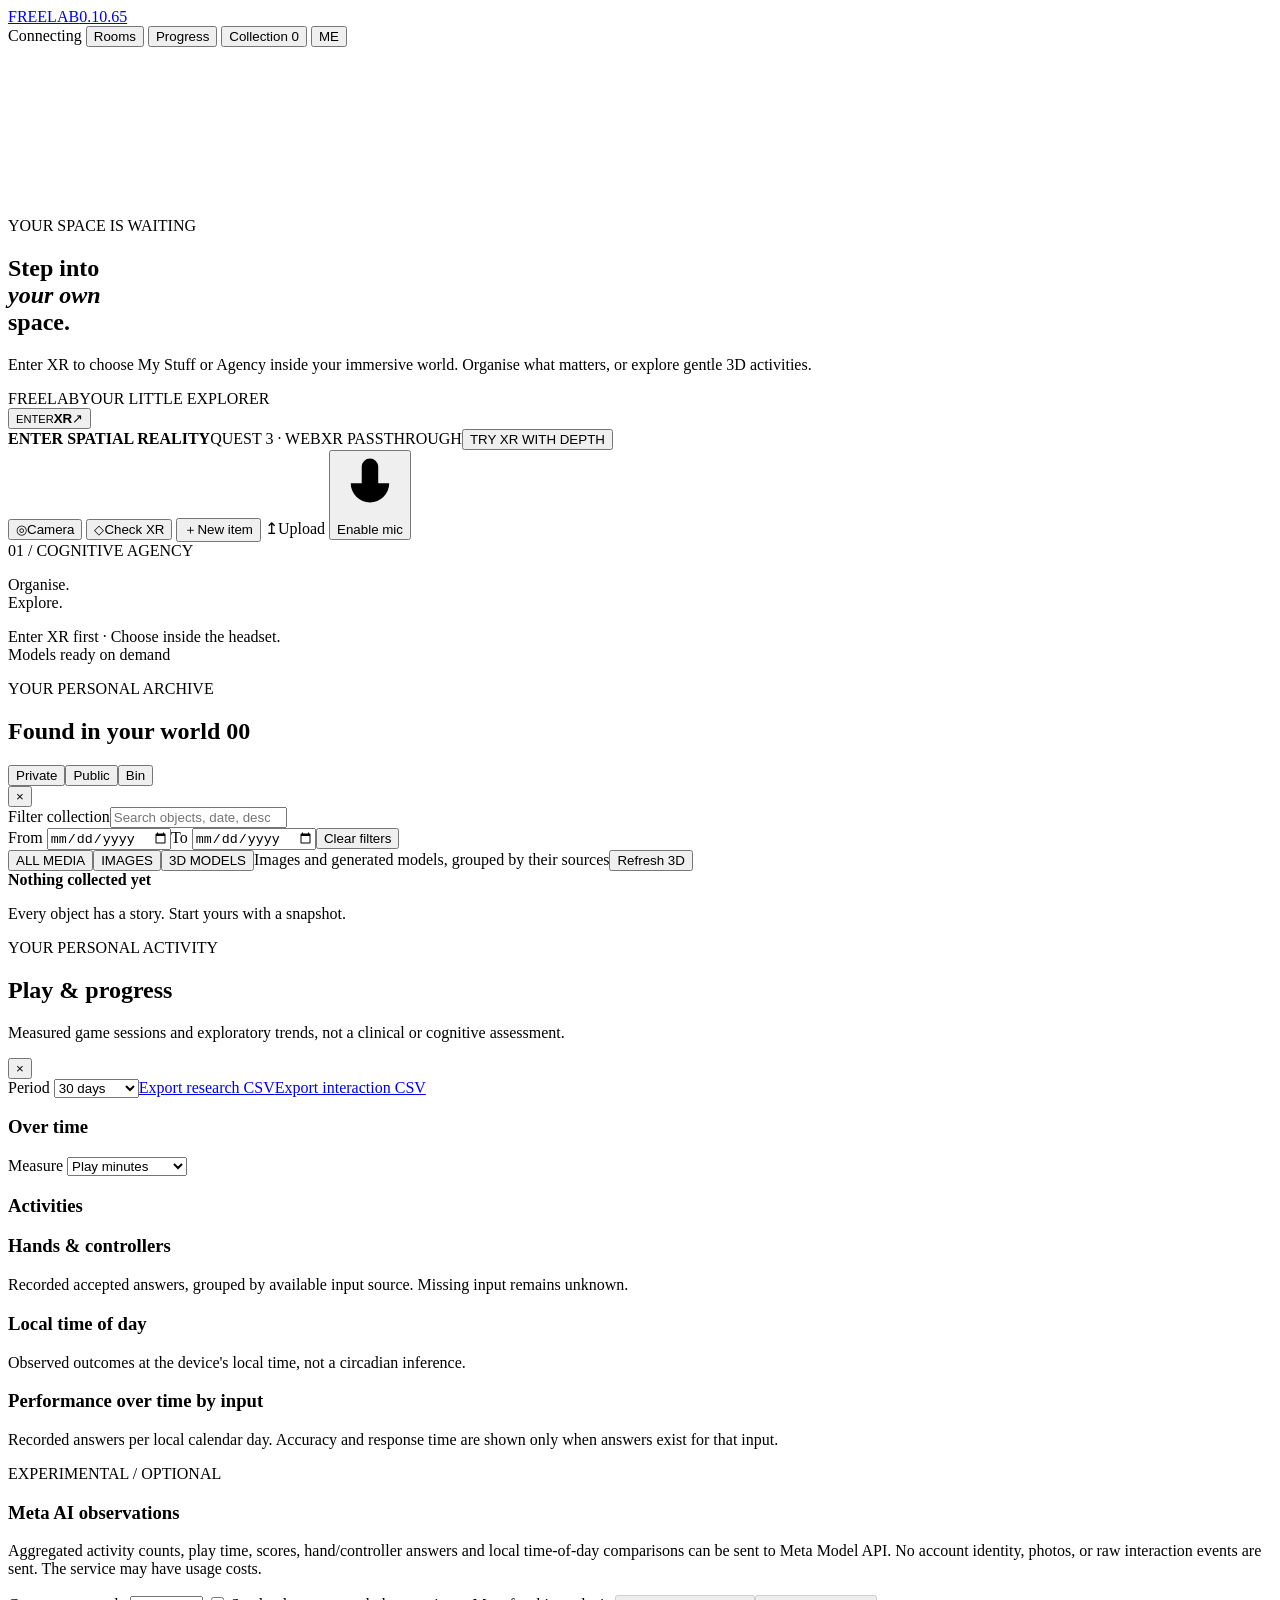
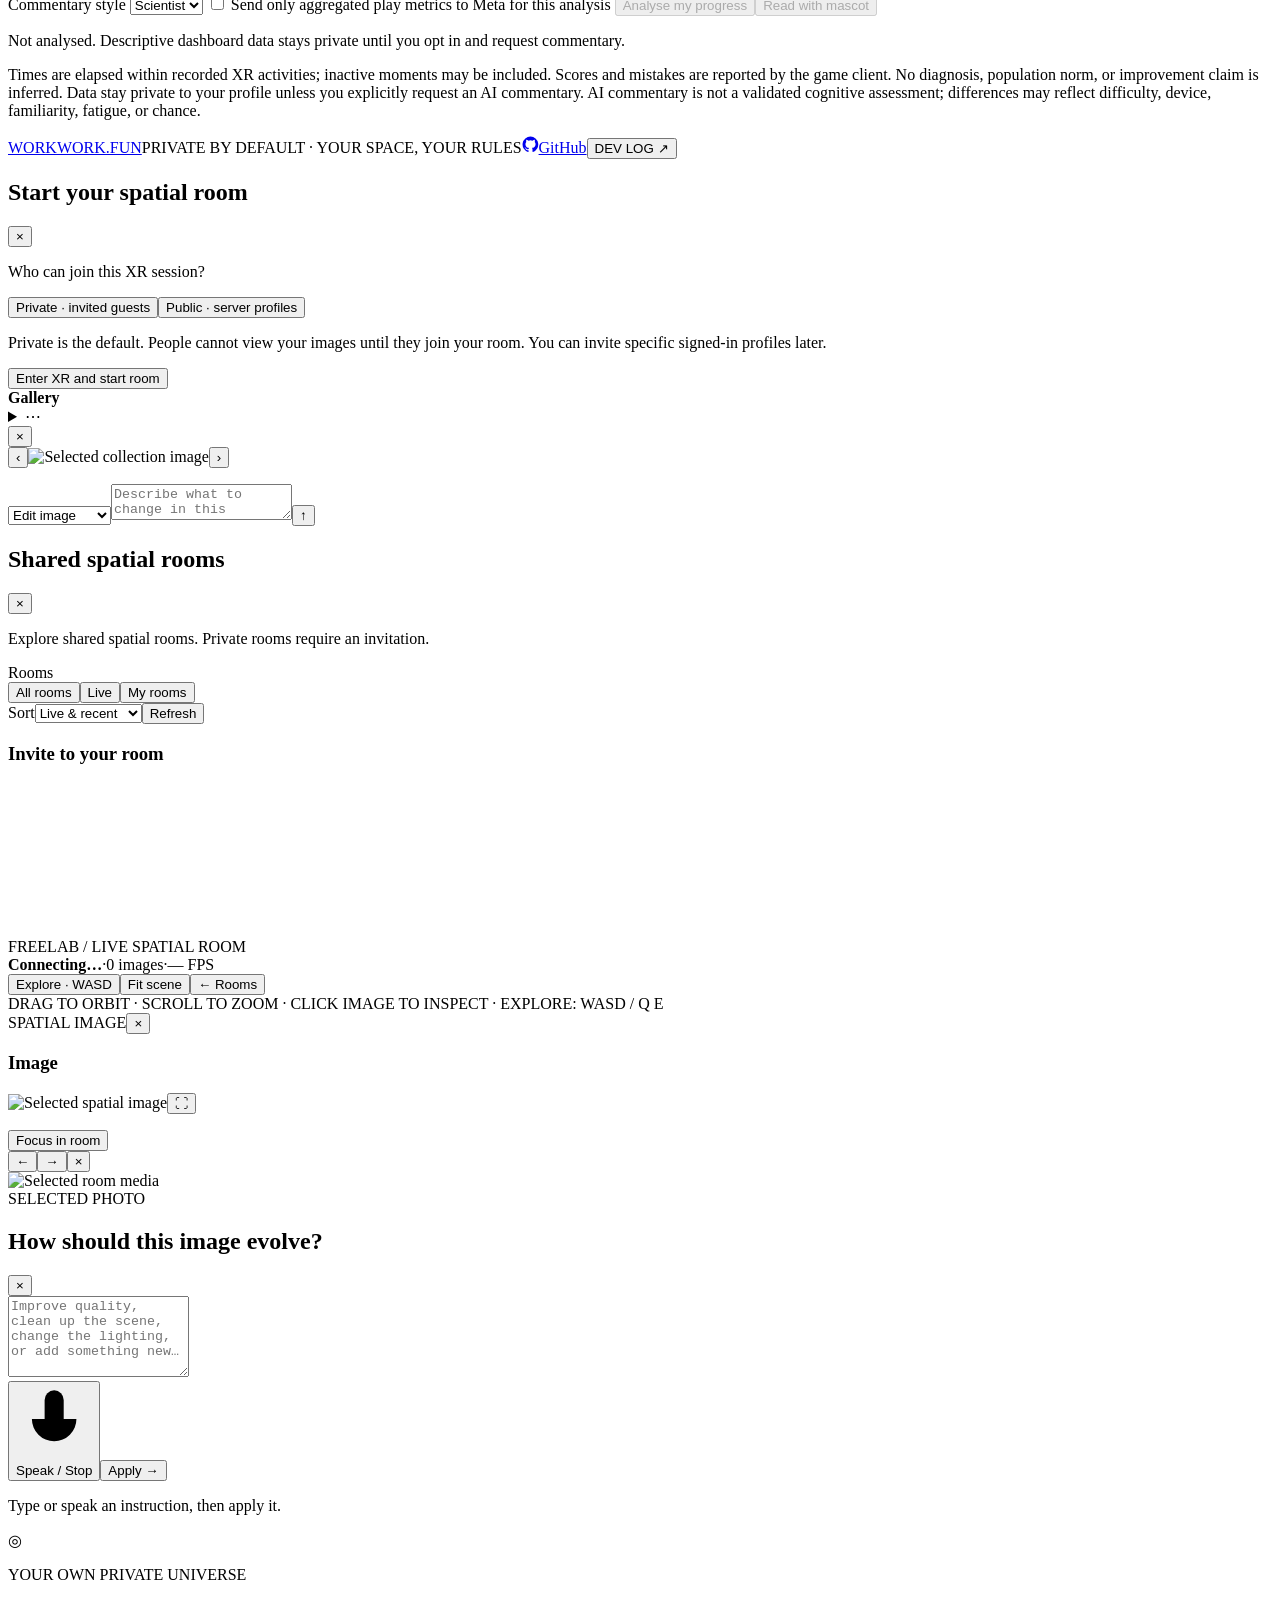
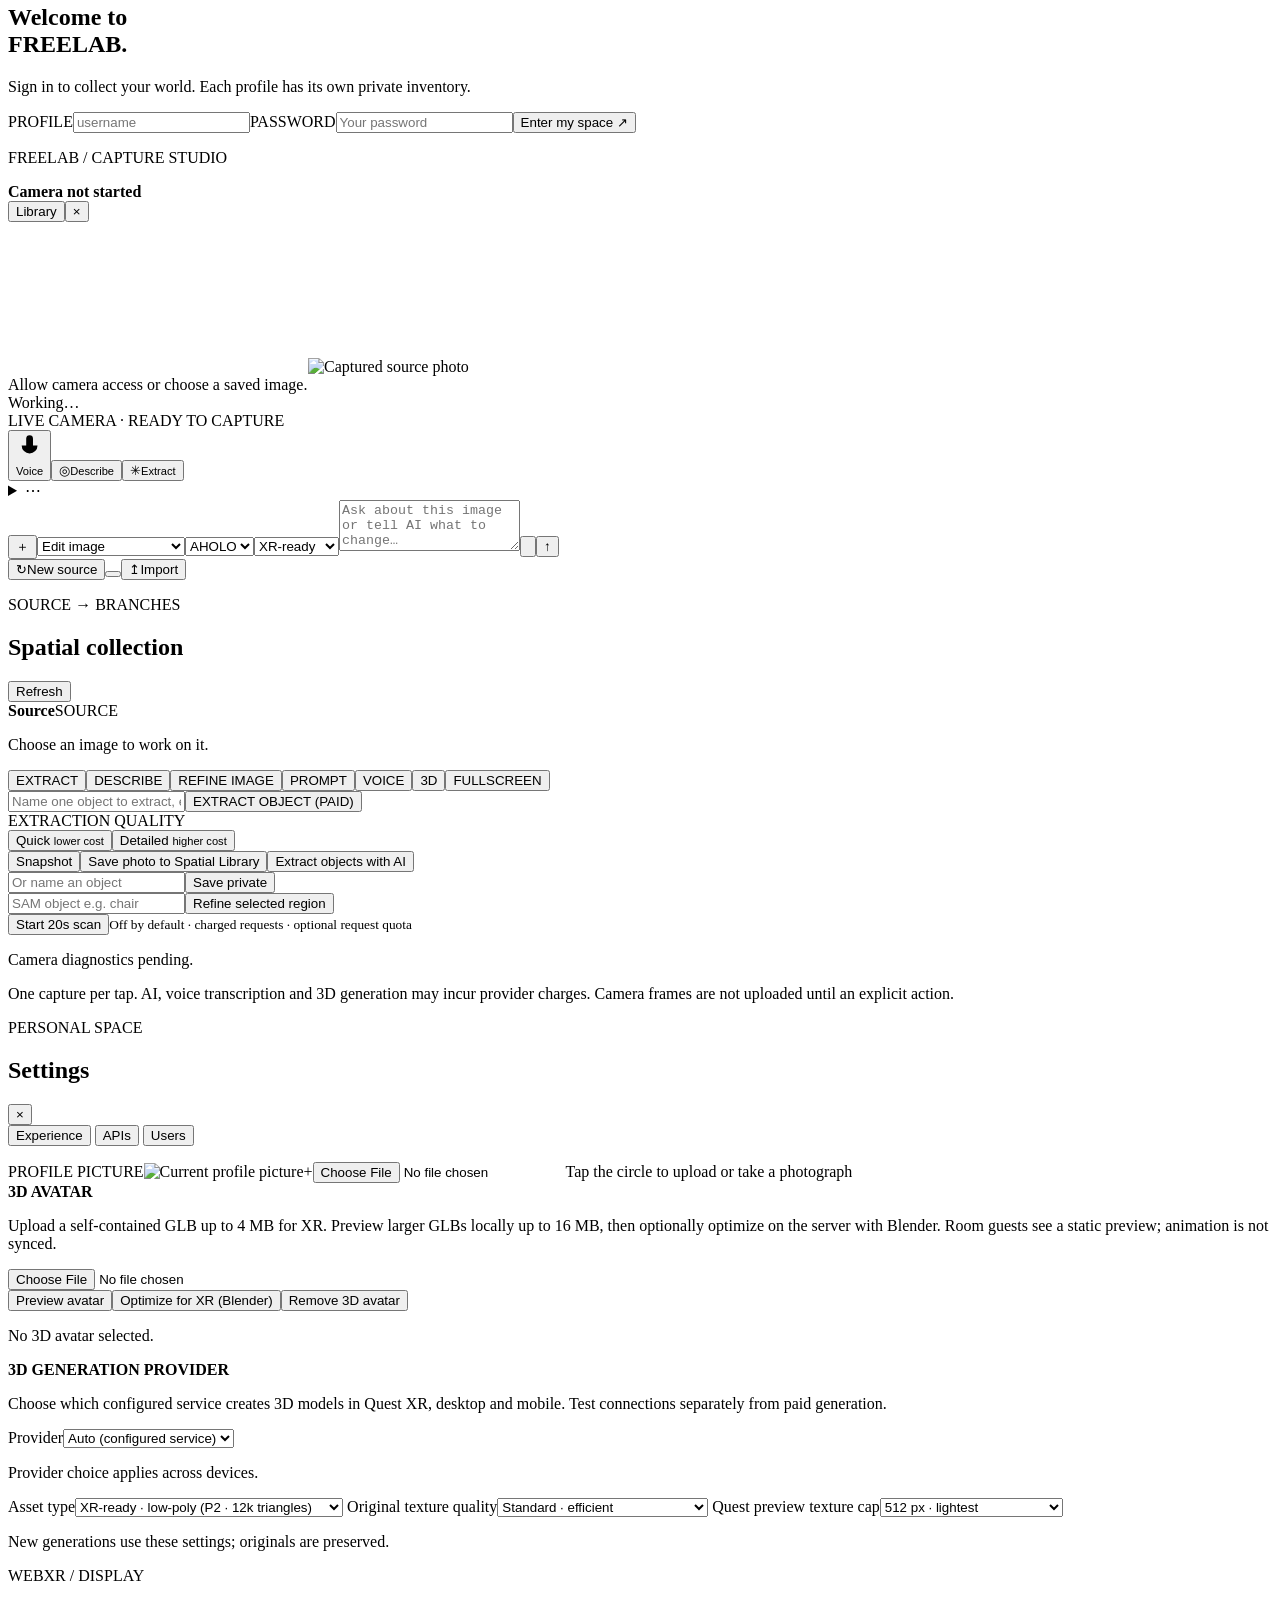
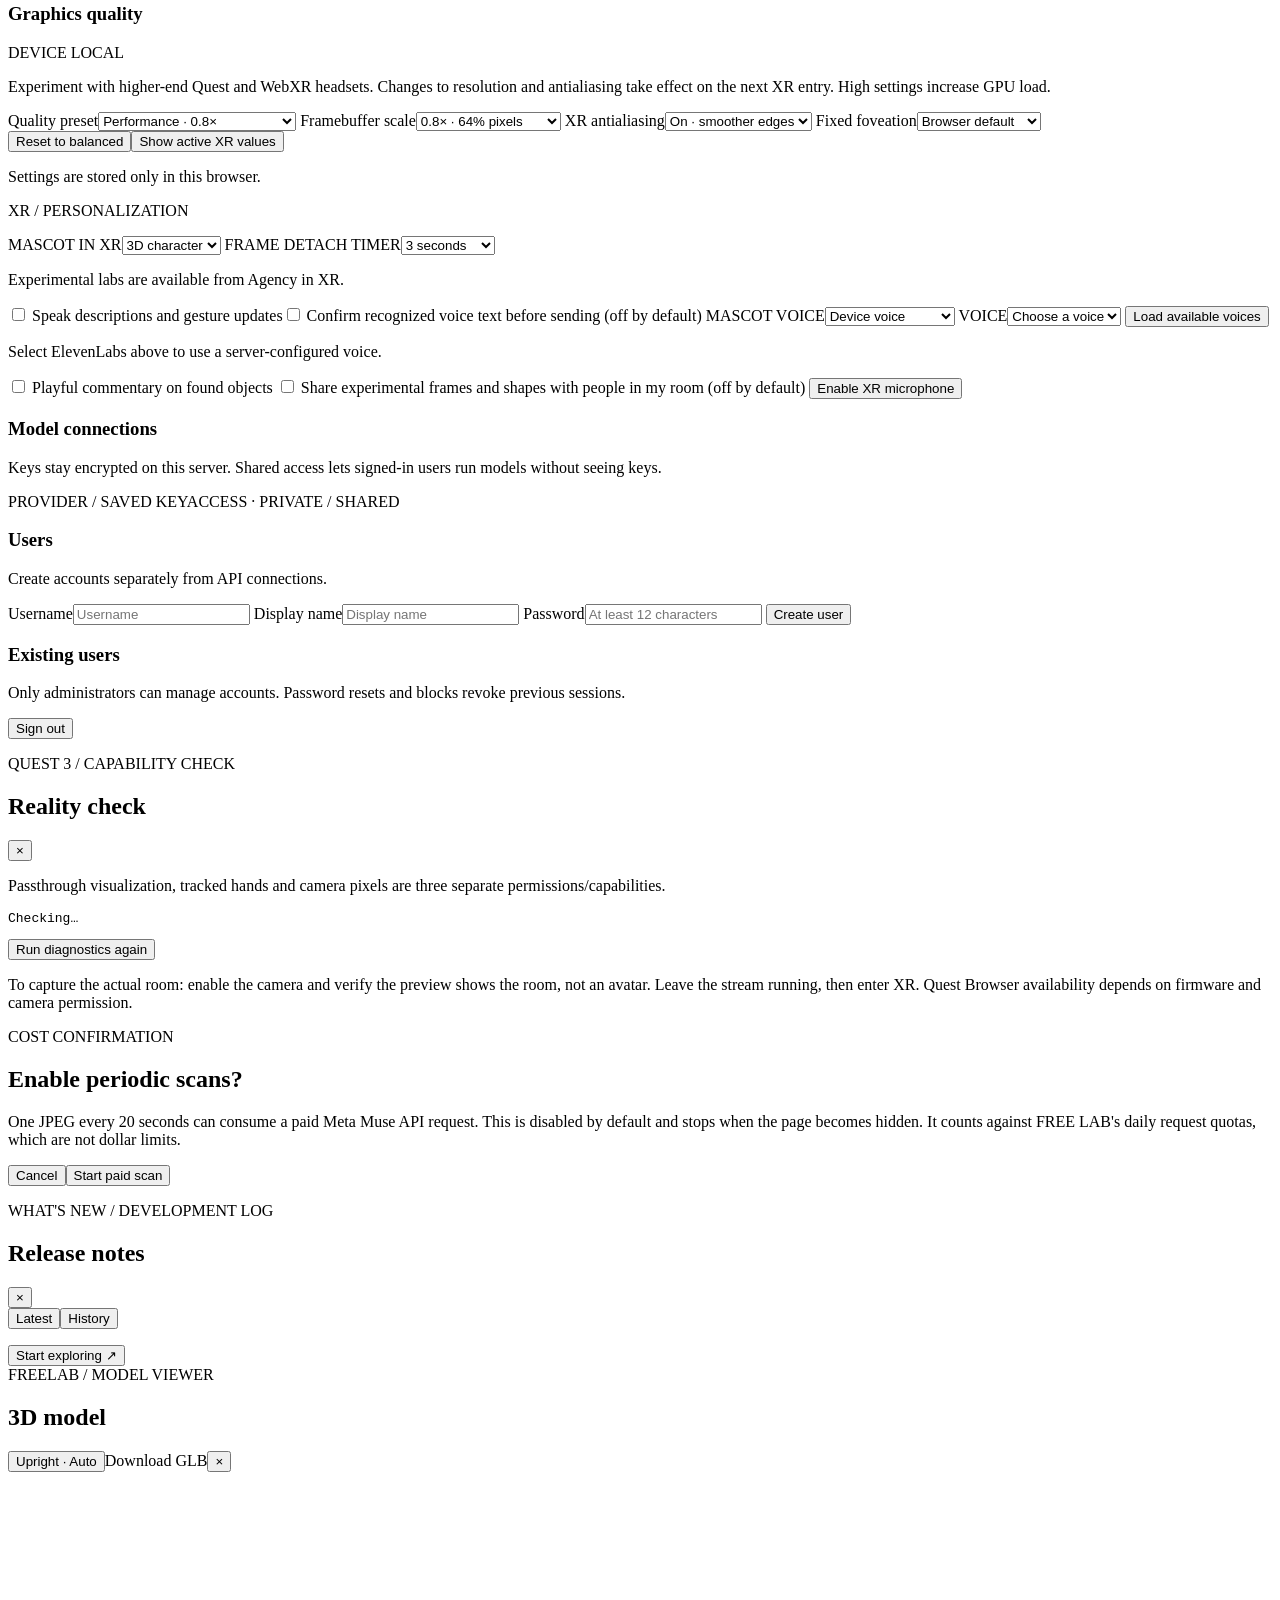
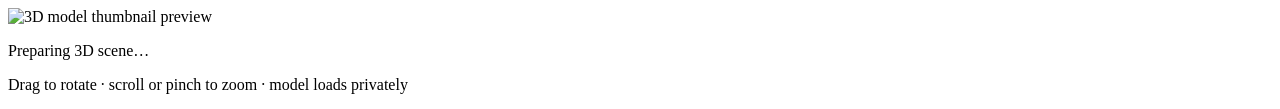
==== app/frontend/index.html @ c77703c2 "Release FREE LAB v0.10.65" ====
<!doctype html>
<html lang="en"><head>
<meta charset="utf-8"><meta name="viewport" content="width=device-width,initial-scale=1,viewport-fit=cover">
<meta name="theme-color" content="#090d0d"><meta name="free-lab-version" content="0.10.65">
<title>FREELAB — Cognitive Agency · My Stuff &amp; Agency</title>
<meta name="description" content="FREELAB Cognitive Agency — privately organise your world and explore gentle spatial games with hands, controllers or desktop.">
<link rel="stylesheet" href="/assets/style.css?v=0.10.65">
</head><body>
<div id="app" class="app-shell">
<header class="header" aria-label="Site navigation">
  <a class="brand" href="/" aria-label="FREELAB home"><span class="brand-logo"><span class="brand-logo-inner"></span></span><span class="brand-word">FREELAB</span><span class="brand-version" id="brandVersion">0.10.65</span></a>
  <nav class="header-right" aria-label="Workspace">
    <span class="live-pill"><span class="server-dot" id="connectionDot"></span><span id="healthStatus">Connecting</span></span>
    <button id="roomButton" class="nav-pill" type="button">Rooms</button>
    <button id="openProgress" class="nav-pill" type="button" aria-controls="progressDashboard" aria-expanded="false">Progress</button>
    <button id="toggleLibrary" class="nav-pill" aria-expanded="false" aria-controls="workspace">Collection <span id="objectCount">0</span></button>
    <button class="nav-avatar" id="profileButton" title="Profile and model providers" aria-label="Account and model settings"><span id="profileInitials">ME</span><img id="profileAvatar" class="hidden" alt=""></button>
  </nav>
</header>
<main id="main" class="main">
  <section class="scene-stage" id="sceneStage" aria-label="Animated FREELAB spatial environment">
    <canvas class="scene-canvas" id="sceneCanvas" aria-hidden="true"></canvas>
    <div class="scene-fallback" id="sceneFallback" aria-hidden="true"><div class="fallback-shadow"></div><div class="fallback-creature"><div class="fallback-horn left"></div><div class="fallback-horn right"></div><div class="fallback-face"><i></i><i></i></div><div class="fallback-foot left"></div><div class="fallback-foot right"></div></div></div>
    <div class="scene-vignette"></div>
    <div class="stage-copy"><p class="eyebrow"><span class="pulse-dot"></span> YOUR SPACE IS WAITING</p><h1>Step into<br><em>your own</em><br>space<span class="period">.</span></h1><p>Enter XR to choose My Stuff or Agency inside your immersive world. Organise what matters, or explore gentle 3D activities.</p></div>
    <div class="mascot-tag"><span class="mascot-tag-dot"></span><span>FREELAB</span><span class="mascot-tag-sub">YOUR LITTLE EXPLORER</span></div>
    <div class="stage-portal"><button class="xr-portal" id="enterXR" aria-label="Enter immersive spatial reality" title="Enter SR — immersive spatial reality"><span class="xr-ring"></span><span class="xr-letter"><small>ENTER</small><strong>XR</strong></span><span class="xr-icon">↗</span></button><div><strong>ENTER SPATIAL REALITY</strong><span>QUEST 3 · WEBXR PASSTHROUGH</span><button type="button" id="depthXR" class="depth-portal" title="Request WebXR depth when entering. Requires headset/browser support and permission.">TRY XR WITH DEPTH</button></div></div>
    <nav class="feature-bloom" id="featureBloom" aria-label="Exploration actions">
      <button class="feature-seed" id="cameraButton" type="button" style="--dx:-264px;--dy:-153px;--delay:0s" aria-label="Activate camera and test preview"><span class="seed-icon">◎</span><span>Camera</span></button>
      <button class="feature-seed" id="cameraDiagnostic" type="button" style="--dx:247px;--dy:-148px;--delay:.13s" aria-label="Check camera and headset capabilities"><span class="seed-icon">◇</span><span>Check XR</span></button>
      <button class="feature-seed" id="addNameButton" type="button" style="--dx:-293px;--dy:64px;--delay:.26s" aria-label="Create a private item"><span class="seed-icon">＋</span><span>New item</span></button>
      <label class="feature-seed" for="fileInput" style="--dx:284px;--dy:91px;--delay:.39s" tabindex="0" aria-label="Upload a room photograph"><span class="seed-icon">↥</span><span>Upload</span></label>
      <input type="file" id="fileInput" accept="image/*" hidden>
      <button class="feature-seed" id="armXRMic" type="button" style="--dx:0px;--dy:205px;--delay:.47s" aria-label="Enable microphone before XR, without recording"><span class="seed-icon bloom-mic"><svg viewBox="0 0 24 24" aria-hidden="true"><rect x="9" y="2" width="6" height="13" rx="3"/><path d="M5 11a7 7 0 0 0 14 0M12 18v4M8 22h8"/></svg></span><span>Enable mic</span></button>
      <span class="bloom-thread bloom-thread-a" aria-hidden="true"></span><span class="bloom-thread bloom-thread-b" aria-hidden="true"></span>
      <span class="bloom-thread bloom-thread-c" aria-hidden="true"></span><span class="bloom-thread bloom-thread-d" aria-hidden="true"></span>
    </nav>
    <aside class="scene-caption"><span class="caption-index">01 / COGNITIVE AGENCY</span><p>Organise.<br>Explore.</p><span class="caption-muted">Enter XR first · Choose inside the headset.</span></aside>
    <span id="modelStatus" class="visually-hidden">Models ready on demand</span>
  </section>
  <section id="workspace" class="workspace workspace-drawer hidden" aria-label="Private inventory">
    <div class="workspace-head"><div><p class="eyebrow">YOUR PERSONAL ARCHIVE</p><h2>Found in your world <span id="objectCounter" class="muted-count">00</span></h2></div><div class="workspace-actions"><div class="tabs"><button class="tab active" data-list="mine">Private</button><button class="tab" data-list="public">Public</button><button class="tab" data-list="bin">Bin</button></div><button id="closeLibrary" class="round-btn" aria-label="Close collection">×</button></div></div>
    <div class="archive-filter"><label for="collectionSearch" class="visually-hidden">Filter collection</label><input id="collectionSearch" type="search" placeholder="Search objects, date, description…" autocomplete="off" aria-label="Filter collection by name, date or description"><span id="collectionMatchCount" aria-live="polite"></span></div>
    <section class="collection-facets" aria-label="Filter collection by object name and creation date">
      <div class="facet-date-row"><label>From <input type="date" id="collectionFrom" aria-label="Created on or after"></label><label>To <input type="date" id="collectionTo" aria-label="Created on or before"></label><button type="button" id="collectionClear" class="facet-clear">Clear filters</button></div>
      <div id="collectionTags" class="facet-tags" role="group" aria-label="Object names with occurrence counts"></div>
    </section>
    <nav id="archiveMediaNav" class="archive-media-nav" aria-label="Collection media types"><button type="button" class="media-filter active" data-media="all" aria-pressed="true">ALL MEDIA</button><button type="button" class="media-filter" data-media="images" aria-pressed="false">IMAGES</button><button type="button" class="media-filter" data-media="3d" aria-pressed="false">3D MODELS</button><span id="archiveMediaContext" class="small-muted">Images and generated models, grouped by their sources</span><button id="refresh3DJobs" class="tiny-btn" type="button" title="Refresh model statuses">Refresh 3D</button></nav>
    <div id="modelJobs" class="hidden" aria-hidden="true"></div>
    <div id="items" class="item-grid"><div class="empty-state"><strong>Nothing collected yet</strong><p>Every object has a story. Start yours with a snapshot.</p></div></div>
  </section>
  <section id="progressDashboard" class="progress-dashboard hidden" aria-label="Agency play progress" aria-labelledby="progressHeading">
    <header class="progress-heading"><div><p class="eyebrow">YOUR PERSONAL ACTIVITY</p><h2 id="progressHeading">Play &amp; progress</h2><p class="small-muted">Measured game sessions and exploratory trends, not a clinical or cognitive assessment.</p></div><button type="button" id="closeProgress" class="round-btn" aria-label="Close progress">×</button></header>
    <div class="progress-actions"><label for="progressPeriod">Period <select id="progressPeriod"><option value="7">7 days</option><option value="30" selected>30 days</option><option value="90">90 days</option><option value="365">12 months</option><option value="all">All time</option></select></label><a id="progressExport" href="/api/agency/export.csv?days=30" download="freelab-activity.csv" class="progress-export">Export research CSV</a><a id="progressEventsExport" href="/api/agency/events.csv?days=30" download="freelab-interactions.csv" class="progress-export">Export interaction CSV</a></div>
    <div id="progressKpis" class="progress-kpis" aria-live="polite"></div>
    <div class="progress-charts"><section><div class="progress-chart-head"><h3>Over time</h3><label for="progressMetric">Measure <select id="progressMetric"><option value="duration_ms">Play minutes</option><option value="correct">Correct answers</option><option value="sessions">Sessions</option><option value="points">Game points</option></select></label></div><div id="progressBars" class="progress-bars" role="img" aria-label="Daily play time"></div></section><section><h3>Activities</h3><div id="progressActivities" class="progress-activities"></div></section></div>
    <section class="progress-observations" aria-label="Exploratory input and time-of-day observations">
      <section><h3>Hands &amp; controllers</h3><p class="small-muted">Recorded accepted answers, grouped by available input source. Missing input remains unknown.</p><div id="progressInputs" class="progress-stat-list"></div></section>
      <section><h3>Local time of day</h3><p class="small-muted">Observed outcomes at the device's local time, not a circadian inference.</p><div id="progressDayparts" class="progress-stat-list"></div></section>
    </section>
    <section class="progress-input-trend" aria-label="Daily trends by hand and controller"><h3>Performance over time by input</h3><p class="small-muted">Recorded answers per local calendar day. Accuracy and response time are shown only when answers exist for that input.</p><div id="progressInputTrend" class="progress-trend-table" aria-live="polite"></div></section>
    <div id="progressInsight" class="progress-insight" aria-live="polite"></div>
    <section class="progress-ai" aria-labelledby="progressAIHeading">
      <div><p class="eyebrow">EXPERIMENTAL / OPTIONAL</p><h3 id="progressAIHeading">Meta AI observations</h3><p class="small-muted">Aggregated activity counts, play time, scores, hand/controller answers and local time-of-day comparisons can be sent to Meta Model API. No account identity, photos, or raw interaction events are sent. The service may have usage costs.</p></div>
      <div class="progress-ai-controls"><label for="progressAIStyle">Commentary style <select id="progressAIStyle"><option>Scientist</option><option>Coach</option><option>Buddy</option><option>Satire</option></select></label>
      <label class="progress-ai-consent"><input id="progressAIConsent" type="checkbox"/> Send only aggregated play metrics to Meta for this analysis</label>
      <button id="progressAIAnalyse" type="button" disabled>Analyse my progress</button><button id="progressAISpeak" type="button" disabled>Read with mascot</button></div>
      <p id="progressAIResult" class="progress-ai-result" role="status" aria-live="polite">Not analysed. Descriptive dashboard data stays private until you opt in and request commentary.</p>
    </section>

    <p class="progress-disclosure">Times are elapsed within recorded XR activities; inactive moments may be included. Scores and mistakes are reported by the game client. No diagnosis, population norm, or improvement claim is inferred. Data stay private to your profile unless you explicitly request an AI commentary. AI commentary is not a validated cognitive assessment; differences may reflect difficulty, device, familiarity, fatigue, or chance.</p>
  </section>
</main>
<footer class="footer"><a href="https://workwork.fun/" target="_blank" rel="noopener noreferrer">WORKWORK.FUN</a><span>PRIVATE BY DEFAULT · YOUR SPACE, YOUR RULES</span><a href="https://github.com/sylwesterdigital/free-lab" target="_blank" rel="noopener noreferrer" class="footer-github" aria-label="GitHub repository"><svg width="17" height="17" viewBox="0 0 24 24" fill="currentColor" aria-hidden="true"><path d="M12 .8a11.2 11.2 0 0 0-3.54 21.83c.56.1.76-.24.76-.53v-2.1c-3.1.67-3.76-1.32-3.76-1.32-.5-1.29-1.23-1.63-1.23-1.63-1.01-.7.08-.69.08-.69 1.12.08 1.7 1.15 1.7 1.15.99 1.7 2.6 1.21 3.23.93.1-.72.39-1.22.71-1.5-2.47-.28-5.07-1.24-5.07-5.54 0-1.23.44-2.24 1.15-3.03-.12-.28-.5-1.43.1-2.99 0 0 .94-.3 3.08 1.16a10.7 10.7 0 0 1 5.6 0c2.14-1.46 3.07-1.16 3.07-1.16.61 1.56.23 2.71.12 2.99.72.79 1.14 1.8 1.14 3.03 0 4.31-2.6 5.25-5.08 5.53.4.34.76 1.01.76 2.04v3.02c0 .29.2.63.77.52A11.2 11.2 0 0 0 12 .8Z"/></svg><span>GitHub</span></a><button id="showChangelog" class="link-btn">DEV LOG ↗</button></footer>
</div>

<div id="roomChooser" class="modal hidden" data-visibility="private"><div class="modal-card room-chooser">
<div class="modal-title"><h2>Start your spatial room</h2><button id="roomCancel" class="round-btn">×</button></div>
<p>Who can join this XR session?</p><div class="room-choice"><button id="roomPrivate" class="secondary-btn">Private · invited guests</button><button id="roomPublic" class="secondary-btn">Public · server profiles</button></div>
<p class="small-muted">Private is the default. People cannot view your images until they join your room. You can invite specific signed-in profiles later.</p>
<button id="roomConfirm" class="primary-btn">Enter XR and start room</button></div></div>
<div id="desktopGallery" class="hidden" role="dialog" aria-label="Image gallery"><header><strong id="galleryTitle">Gallery</strong><div class="gallery-tools"><details id="galleryToolMenu"><summary aria-label="Image AI actions" title="Image actions">⋯</summary><div class="gallery-tool-list"><button type="button" data-gallery-action="describe">Describe</button><button type="button" data-gallery-action="extract">Extract objects</button><button type="button" data-gallery-action="segment">Extract named object</button><button type="button" data-gallery-action="refine">Refine image</button><button type="button" data-gallery-action="prompt">Edit / prompt</button><button type="button" data-gallery-action="voice">Voice</button><button type="button" data-gallery-action="3d">Generate 3D</button><button type="button" data-gallery-action="download">Download photo</button></div></details><button id="galleryClose" aria-label="Close gallery">×</button></div></header>
<div class="gallery-stage"><button id="galleryPrev" aria-label="Previous image">‹</button><img id="galleryImage" alt="Selected collection image"><button id="galleryNext" aria-label="Next image">›</button></div><p id="galleryDetail"></p><p id="galleryAIStatus" class="hidden" role="status"></p><form id="galleryComposer" class="gallery-composer hidden"><select id="galleryMode" aria-label="Image editing mode"><option value="prompt">Edit image</option><option value="refine">Refine quality</option></select><textarea id="galleryPromptText" rows="2" maxlength="750" aria-label="Image editing instruction" placeholder="Describe what to change in this picture…"></textarea><button id="galleryPromptSend" type="submit" aria-label="Send image edit">↑</button></form><div id="galleryFilmstrip"></div></div>
<div id="roomsPanel" class="rooms-modal hidden" role="dialog" aria-label="Spatial rooms"><header><h2>Shared spatial rooms</h2><button id="roomsClose">×</button></header>
<div id="roomLobby">
 <div class="room-lobby-intro"><p class="small-muted">Explore shared spatial rooms. Private rooms require an invitation.</p><span id="roomSummary" aria-live="polite">Rooms</span></div>
 <div class="room-lobby-controls"><div class="room-filter-tabs" role="group" aria-label="Filter rooms"><button type="button" data-room-filter="all" aria-pressed="true">All rooms</button><button type="button" data-room-filter="live" aria-pressed="false">Live</button><button type="button" data-room-filter="mine" aria-pressed="false">My rooms</button></div>
 <div class="room-lobby-sort"><label for="roomSort">Sort</label><select id="roomSort"><option value="recent">Live &amp; recent</option><option value="sessions">Most sessions</option><option value="name">Name</option></select><button id="roomsRefresh" type="button" aria-label="Refresh room statistics">Refresh</button></div></div>
 <div id="roomList" aria-live="polite"></div>
 <section class="room-invite-section"><h3>Invite to your room</h3><div id="roomInviteList"></div></section>
</div>
<div id="roomViewer" class="hidden" aria-label="Live interactive Three.js room">
 <canvas id="roomCanvas" tabindex="0" aria-label="Interactive 3D room. Drag to orbit, scroll to zoom, select images, or use Explore with WASD."></canvas><div id="roomLabels" class="room-label-layer" aria-label="Spatial captions"></div>
 <div class="room-hud"><div class="room-identity"><span class="room-eyebrow">FREELAB / LIVE SPATIAL ROOM</span><div class="room-state-line"><span class="room-live-dot"></span><strong id="roomState">Connecting…</strong><span class="room-hud-separator">·</span><span id="roomImageCount">0 images</span><span class="room-hud-separator">·</span><span id="roomFPS" aria-label="Rendering frame rate">— FPS</span></div></div>
 <div class="room-hud-actions"><button id="roomControlMode" title="Change navigation mode (V)">Explore · WASD</button><button id="roomControlFit" title="Fit the room (F)">Fit scene</button><button id="roomLeave" title="Exit this room">← Rooms</button></div></div>
 <div class="room-guide">DRAG TO ORBIT <span>·</span> SCROLL TO ZOOM <span>·</span> CLICK IMAGE TO INSPECT <span>·</span> EXPLORE: WASD / Q E</div>
 <aside id="roomInspector" class="room-inspector hidden" aria-label="Selected image and its branch"><div class="room-inspect-top"><span id="roomInspectType">SPATIAL IMAGE</span><button id="roomInspectorClose" aria-label="Close image details">×</button></div>
 <h3 id="roomInspectTitle">Image</h3><div class="room-inspect-picture"><img id="roomInspectImage" alt="Selected spatial image"><button id="roomInspectFull" class="room-theater-button" title="Open theatrical fullscreen" aria-label="Open theatrical fullscreen">⛶</button></div>
 <p id="roomInspectDescription" class="room-inspect-desc"></p><p id="roomInspectMeta" class="room-inspect-meta"></p>
 <div id="roomInspectRelatives" class="room-inspect-relatives" aria-label="Image tree connections"></div><button id="roomInspectFocus" class="room-inspect-focus">Focus in room</button></aside>
 <div id="roomImageLightbox" class="room-image-lightbox hidden"><div class="room-image-toolbar"><button id="roomImagePrev" aria-label="Previous image">←</button><button id="roomImageNext" aria-label="Next image">→</button><button id="roomImageClose" aria-label="Close enlarged image">×</button></div><img id="roomImageLarge" alt="Selected room media"></div>
 </div></div>
<div id="xrPromptEditor" class="xr-prompt-editor hidden" role="dialog" aria-label="Edit the selected image with AI">
  <div class="xr-prompt-content">
    <div class="xr-prompt-heading"><div><span class="tiny-label" id="xrPromptTarget">SELECTED PHOTO</span><h2>How should this image evolve?</h2></div><button type="button" id="xrPromptClose" aria-label="Close prompt">×</button></div>
    <textarea id="xrPromptText" rows="5" maxlength="750" placeholder="Improve quality, clean up the scene, change the lighting, or add something new…"></textarea>
    <div class="xr-prompt-actions"><button id="xrPromptVoice" type="button"><svg viewBox="0 0 24 24" aria-hidden="true"><rect x="9" y="2" width="6" height="13" rx="3"/><path d="M5 11a7 7 0 0 0 14 0M12 18v4M8 22h8"/></svg><span>Speak / Stop</span></button><button type="button" id="xrPromptApply">Apply →</button></div>
    <p id="xrPromptResult">Type or speak an instruction, then apply it.</p>
  </div>
</div>

<div id="loginView" class="auth-wrap hidden"><div class="auth-card"><span class="auth-sigil">◎</span><p class="eyebrow">YOUR OWN PRIVATE UNIVERSE</p><h2>Welcome to<br>FREELAB.</h2><p class="small-muted">Sign in to collect your world. Each profile has its own private inventory.</p><form id="loginForm"><label>PROFILE<input id="username" autocomplete="username" required maxlength="32" placeholder="username"></label><label>PASSWORD<input id="password" type="password" autocomplete="current-password" required placeholder="Your password"></label><button class="primary-btn" type="submit">Enter my space <span>↗</span></button><p id="loginError" class="error" role="alert"></p></form></div></div>
<div id="cameraPanel" class="camera-panel hidden" role="dialog" aria-label="Mobile spatial capture studio">
 <div class="capture-shell">
  <header class="capture-topbar"><div><p class="eyebrow">FREELAB / CAPTURE STUDIO</p><strong id="cameraStatus">Camera not started</strong></div><div class="capture-top-actions"><button type="button" id="captureGridToggle" title="Show all sources and segments">Library</button><button type="button" id="closeCamera" class="round-btn" aria-label="Close capture studio">×</button></div></header>
  <div class="camera-content capture-viewport" id="captureViewport"><video id="cameraVideo" autoplay muted playsinline></video><canvas id="snapshotCanvas" hidden></canvas><img id="previewImage" alt="Captured source photo" class="hidden"><canvas id="samOverlay" class="sam-overlay hidden" aria-hidden="true"></canvas><div id="captureEmpty" class="capture-empty">Allow camera access or choose a saved image.</div><div id="captureWorking" class="capture-processing-chip hidden" role="status" aria-live="polite">Working…</div><div class="capture-viewport-hint" id="captureViewportHint">LIVE CAMERA · READY TO CAPTURE</div>
   <div class="capture-quick-actions hidden" id="captureQuickActions" role="toolbar" aria-label="Selected image actions"><button type="button" id="captureQuickVoice" title="Ask by voice" aria-label="Ask by voice"><span aria-hidden="true"><svg viewBox="0 0 24 24" aria-hidden="true"><rect x="9" y="2" width="6" height="13" rx="3"/><path d="M5 11a7 7 0 0 0 14 0M12 18v4M8 22h8"/></svg></span><small>Voice</small></button><button type="button" id="captureQuickEye" title="Describe selected image" aria-label="Describe image"><span aria-hidden="true">◎</span><small>Describe</small></button><button type="button" id="captureQuickExtract" title="Extract objects from this source" aria-label="Extract objects"><span aria-hidden="true">✳</span><small>Extract</small></button></div>
   <details class="capture-more" id="captureMore"><summary title="More capture tools" aria-label="More capture tools">⋯</summary><div class="capture-more-panel" id="captureMorePanel"><div class="capture-more-actions" id="captureMoreActions">
    <button type="button" data-capture-tool="3d">Generate 3D model</button><button type="button" data-capture-tool="check3d">Check 3D connection & jobs</button>
    <button type="button" data-capture-tool="prompt">Edit / generate image</button><button type="button" data-capture-tool="refine">Refine image</button><button type="button" data-capture-tool="segment">Extract named object</button>
    <button type="button" data-capture-tool="describe">Describe / saved notes</button><button type="button" data-capture-tool="theater">Fullscreen preview</button>
    <button type="button" data-capture-tool="download">Download photo</button><button type="button" data-capture-tool="source">New source</button><button type="button" data-capture-tool="import">Import photo</button>
   </div></div></details>
  </div>
  <div id="captureResult" class="capture-result hidden" role="status" aria-live="polite"></div>
  <div class="capture-chat" id="captureChat"><form id="captureCommandForm"><button type="button" id="captureModeButton" title="Choose AI action" aria-label="Choose AI action">＋</button><select id="captureCommandMode" aria-label="AI action"><option value="prompt">Edit image</option><option value="describe">Describe</option><option value="extract">Extract</option><option value="segment">Extract named object</option><option value="refine">Refine image</option><option value="3d">Generate 3D</option></select><select id="capture3DProvider" class="hidden" aria-label="3D generation provider"><option value="aholo">AHOLO</option><option value="meshy">Meshy</option><option value="tripo">Tripo</option></select><select id="capture3DQuality" class="hidden" aria-label="3D asset type"><option value="xr">XR-ready</option><option value="balanced">Balanced</option><option value="studio">High detail</option></select><textarea rows="3" id="captureCommandText" placeholder="Ask about this image or tell AI what to change…" maxlength="1500" aria-label="Image instruction"></textarea><button type="button" id="captureChatVoice" title="Voice instruction" aria-label="Voice instruction"><svg viewBox="0 0 24 24" aria-hidden="true"><rect x="9" y="2" width="6" height="13" rx="3"/><path d="M5 11a7 7 0 0 0 14 0M12 18v4M8 22h8"/></svg></button><button type="submit" id="captureChatSend" title="Send image instruction" aria-label="Send instruction">↑</button></form></div>
  <div class="capture-rail"><button id="captureNewSource" type="button" aria-label="Start another source">↻<span>New source</span></button><button type="button" id="captureShutter" class="capture-shutter" aria-label="Take photograph"><span></span></button><button type="button" id="captureUpload" aria-label="Upload a photo">↥<span>Import</span></button></div>
  <div class="capture-workbench" id="captureWorkbench"><div class="capture-workbench-head"><div><p class="eyebrow">SOURCE → BRANCHES</p><h2>Spatial collection</h2></div><button type="button" id="captureReload">Refresh</button></div>
   <div id="captureTree" class="capture-tree" role="list" aria-label="Source and segment images"></div>
   <div id="captureSelection" class="capture-selection hidden"><div class="capture-selection-heading"><strong id="captureSelectedLabel">Source</strong><span id="captureSelectedKind">SOURCE</span></div><p id="captureSelectedDescription">Choose an image to work on it.</p>
    <div class="capture-selected-actions"><button type="button" id="captureRecognize">EXTRACT</button><button type="button" id="captureDescribe">DESCRIBE</button><button type="button" id="captureRefine">REFINE IMAGE</button><button type="button" id="capturePrompt">PROMPT</button><button type="button" id="captureVoice">VOICE</button><button type="button" id="captureMake3D">3D</button><button type="button" id="captureTheater">FULLSCREEN</button></div>
    <div id="captureRefineRow" class="capture-refine-row hidden"><input id="captureRefineText" aria-label="Object to extract" placeholder="Name one object to extract, e.g. chair" maxlength="60"><button type="button" id="captureRefineApply">EXTRACT OBJECT (PAID)</button></div>
    <div id="captureDescriptionResult" class="capture-description-result hidden" aria-live="polite"></div>
   </div>
  </div>
  <div class="capture-advanced" id="captureAdvancedTools"><div class="model-select"><label for="modelChoice">EXTRACTION QUALITY</label><input id="modelChoice" type="hidden" value="muse-ember-1.0"><div class="model-options" role="group" aria-label="Muse model"><button type="button" class="model-option selected" data-model="muse-ember-1.0">Quick <small>lower cost</small></button><button type="button" class="model-option" data-model="muse-spark-1.3">Detailed <small>higher cost</small></button></div></div>
  <div class="camera-actions"><button id="takeSnapshot" class="secondary-btn">Snapshot</button><button type="button" class="secondary-btn" id="saveUploadCloud">Save photo to Spatial Library</button><button id="recognize" class="primary-btn">Extract objects with AI</button></div><div class="manual-entry"><input id="manualLabel" placeholder="Or name an object" maxlength="80"><button id="saveManual" class="secondary-btn">Save private</button></div><div class="sam-row"><input id="samPrompt" placeholder="SAM object e.g. chair" maxlength="60" aria-label="Object noun phrase to segment"><button id="segment" class="secondary-btn">Refine selected region</button></div><div class="scan-row"><button id="toggleScan" class="secondary-btn">Start 20s scan</button><small>Off by default · charged requests · optional request quota</small></div></div>
  <p id="captureStatus" class="capture-diagnostics" role="status">Camera diagnostics pending.</p><p class="capture-policy">One capture per tap. AI, voice transcription and 3D generation may incur provider charges. Camera frames are not uploaded until an explicit action.</p>
 </div>
</div>
<div id="profilePanel" class="modal hidden" role="dialog" aria-modal="true" aria-labelledby="profileHeading">
 <div class="modal-card profile-card">
  <div class="modal-title profile-fixed-header"><div><p class="eyebrow">PERSONAL SPACE</p><h2 id="profileHeading">Settings</h2></div><button class="round-btn" id="closeProfile" aria-label="Close settings">×</button></div>
  <div class="profile-tabs" role="tablist" aria-label="Settings categories">
   <button type="button" class="profile-tab" role="tab" aria-controls="profileExperience" data-profile-tab="experience" aria-selected="true">Experience</button>
   <button type="button" class="profile-tab admin-tab hidden" role="tab" aria-controls="profileAPIs" data-profile-tab="apis" aria-selected="false">APIs</button>
   <button type="button" class="profile-tab admin-tab hidden" role="tab" aria-controls="profileUsers" data-profile-tab="users" aria-selected="false">Users</button>
  </div>
  <div class="profile-scroll" id="profileScroll">
   <section id="profileExperience" role="tabpanel" data-profile-view="experience">
    <p class="profile-account" id="profileSummary"></p><div class="profile-photo-setting"><span>PROFILE PICTURE</span><label for="profileAvatarInput" class="profile-avatar-round" title="Upload or take a profile photo" aria-label="Upload or take profile photo"><img id="settingsAvatar" class="hidden" alt="Current profile picture"><span id="settingsAvatarInitials">+</span></label><input type="file" id="profileAvatarInput" accept="image/png,image/jpeg" class="visually-hidden"><span class="small-muted">Tap the circle to upload or take a photograph</span></div><section class="avatar3d-section"><strong>3D AVATAR</strong><p>Upload a self-contained GLB up to 4 MB for XR. Preview larger GLBs locally up to 16 MB, then optionally optimize on the server with Blender. Room guests see a static preview; animation is not synced.</p><input type="file" id="profile3DAvatarInput" accept=".glb,model/gltf-binary" aria-label="Upload 3D avatar GLB"><div class="avatar3d-actions"><button type="button" id="profile3DAvatarPreview">Preview avatar</button><button type="button" id="profile3DAvatarOptimize" class="hidden">Optimize for XR (Blender)</button><button type="button" id="profile3DAvatarRemove">Remove 3D avatar</button></div><p id="profile3DAvatarStatus" role="status">No 3D avatar selected.</p></section>
    <section class="model-provider-settings"><strong>3D GENERATION PROVIDER</strong><p>Choose which configured service creates 3D models in Quest XR, desktop and mobile. Test connections separately from paid generation.</p><label for="profile3DProvider">Provider<select id="profile3DProvider"><option value="auto">Auto (configured service)</option><option value="aholo">AHOLO Lux3D</option><option value="meshy">Meshy 3D</option><option value="tripo">Tripo 3D (v3)</option></select></label><p id="profile3DProviderStatus" role="status">Provider choice applies across devices.</p>
      <label for="profile3DQuality">Asset type<select id="profile3DQuality"><option value="xr">XR-ready · low-poly (P2 · 12k triangles)</option><option value="balanced">Balanced · textured (P2 · 30k triangles)</option><option value="studio">High-detail original (H3.1 · 120k triangles)</option></select></label>
      <label for="profile3DTexture">Original texture quality<select id="profile3DTexture"><option value="standard">Standard · efficient</option><option value="detailed">Detailed · higher fidelity</option><option value="extreme">Extreme · 8K (higher Tripo cost)</option></select></label>
      <label for="profile3DXRTexture">Quest preview texture cap<select id="profile3DXRTexture"><option value="512">512 px · lightest</option><option value="1024">1024 px · recommended</option><option value="2048">2048 px · high memory use</option></select></label>
      <p id="profile3DQualityStatus" class="small-muted" role="status">New generations use these settings; originals are preserved.</p></section>
    <section class="xr-graphics-settings" aria-labelledby="xrGraphicsHeading">
      <div class="xr-graphics-heading"><div><p class="eyebrow">WEBXR / DISPLAY</p><h3 id="xrGraphicsHeading">Graphics quality</h3></div><span class="xr-graphics-chip">DEVICE LOCAL</span></div>
      <p>Experiment with higher-end Quest and WebXR headsets. Changes to resolution and antialiasing take effect on the next XR entry. High settings increase GPU load.</p>
      <div class="xr-graphics-grid">
        <label for="xrGraphicsPreset">Quality preset<select id="xrGraphicsPreset">
          <option value="performance">Performance · 0.8×</option>
          <option value="balanced">Balanced · 1.0×</option>
          <option value="quality">High · 1.2×</option>
          <option value="ultra">Ultra · 1.5×</option>
          <option value="extreme">Extreme · 2.0× (experimental)</option>
          <option value="custom">Custom</option>
        </select></label>
        <label for="xrGraphicsScale">Framebuffer scale<select id="xrGraphicsScale"><option value="0.8">0.8× · 64% pixels</option><option value="1">1.0× · recommended</option><option value="1.2">1.2× · 144% pixels</option><option value="1.5">1.5× · 225% pixels</option><option value="2">2.0× · 400% pixels</option></select></label>
        <label for="xrGraphicsAA">XR antialiasing<select id="xrGraphicsAA"><option value="true">On · smoother edges</option><option value="false">Off · faster</option></select></label>
        <label for="xrGraphicsFoveation">Fixed foveation<select id="xrGraphicsFoveation"><option value="auto">Browser default</option><option value="off">Off · sharp edges</option><option value="low">Low</option><option value="medium">Medium</option><option value="high">High · faster</option></select></label>
      </div>
      <div class="xr-graphics-actions"><button type="button" class="secondary-btn" id="xrGraphicsReset">Reset to balanced</button><button type="button" class="secondary-btn" id="xrGraphicsInspect">Show active XR values</button></div>
      <p id="xrGraphicsStatus" role="status" aria-live="polite">Settings are stored only in this browser.</p>
    </section>
<div class="experience-preferences"><p class="eyebrow">XR / PERSONALIZATION</p>
     <label for="pref-mascotMode">MASCOT IN XR<select id="pref-mascotMode"><option value="3d">3D character</option><option value="2d">2D character</option><option value="none">Off</option></select></label>
     <label for="pref-frameHoldSeconds">FRAME DETACH TIMER<select id="pref-frameHoldSeconds"><option value="1.5">1.5 seconds</option><option value="3" selected>3 seconds</option><option value="5">5 seconds</option></select></label>
     <p class="small-muted">Experimental labs are available from Agency in XR.</p>
     <label><input type="checkbox" id="pref-spoken"> Speak descriptions and gesture updates</label><label><input type="checkbox" id="pref-voiceConfirm"> Confirm recognized voice text before sending (off by default)</label>
     <label for="pref-speechEngine">MASCOT VOICE<select id="pref-speechEngine"><option value="browser">Device voice</option><option value="elevenlabs">ElevenLabs (paid)</option></select></label>
     <label for="pref-speechVoiceId">VOICE<select id="pref-speechVoiceId"><option value="">Choose a voice</option></select></label>
     <button type="button" class="secondary-btn" id="loadElevenVoices">Load available voices</button>
     <p class="small-muted" id="voiceLookupResult">Select ElevenLabs above to use a server-configured voice.</p>
     <label><input type="checkbox" id="pref-troll"> Playful commentary on found objects</label>
     <label><input type="checkbox" id="pref-shareExperimental"> Share experimental frames and shapes with people in my room (off by default)</label>
     <button type="button" class="secondary-btn" id="armXRMicSettings" onclick="document.getElementById('armXRMic').click()">Enable XR microphone</button>
    </div>
   </section>
   <section id="adminTools" class="hidden">
    <section data-profile-view="apis" id="profileAPIs" role="tabpanel" class="hidden">
     <div class="profile-section-heading"><h3>Model connections</h3><p>Keys stay encrypted on this server. Shared access lets signed-in users run models without seeing keys.</p></div>
     <div class="api-table-labels"><span>PROVIDER / SAVED KEY</span><span>ACCESS · PRIVATE / SHARED</span></div>
     <div id="providerList" class="api-provider-list" aria-label="Configured model APIs"></div>
     <p id="apiListStatus" class="profile-inline-status" role="status" aria-live="polite"></p>
    </section>
    <section data-profile-view="users" id="profileUsers" role="tabpanel" class="hidden">
     <div class="profile-section-heading"><h3>Users</h3><p>Create accounts separately from API connections.</p></div>
     <form id="createProfile" class="profile-user-form">
      <label>Username<input id="newUsername" placeholder="Username" required minlength="3" maxlength="32" autocomplete="off"></label>
      <label>Display name<input id="newDisplayName" placeholder="Display name" maxlength="64"></label>
      <label>Password<input id="newPassword" placeholder="At least 12 characters" type="password" minlength="12" required autocomplete="new-password"></label>
      <button class="primary-btn" type="submit">Create user</button>
     </form><div class="profile-section-heading"><h3>Existing users</h3><p>Only administrators can manage accounts. Password resets and blocks revoke previous sessions.</p></div><div id="adminUsers" class="admin-users" aria-live="polite"></div>
    </section>
   </section>
   <div class="profile-footer"><button class="secondary-btn" id="logout">Sign out</button></div>
  </div>
 </div>
</div>
<div id="xrReadiness" class="modal hidden"><div class="modal-card"><div class="modal-title"><div><p class="eyebrow">QUEST 3 / CAPABILITY CHECK</p><h2>Reality check</h2></div><button id="closeXRReadiness" class="round-btn" aria-label="Close">×</button></div>
<p class="small-muted">Passthrough visualization, tracked hands and camera pixels are three separate permissions/capabilities.</p>
<pre id="xrDiagnostics" class="xr-diagnostics" role="status">Checking…</pre>
<button id="refreshXRReadiness" class="secondary-btn">Run diagnostics again</button>
<p class="small-muted">To capture the actual room: enable the camera and verify the preview shows the room, not an avatar. Leave the stream running, then enter XR. Quest Browser availability depends on firmware and camera permission.</p>
</div></div>
<div id="scanConsent" class="modal hidden"><div class="modal-card"><p class="eyebrow">COST CONFIRMATION</p><h2>Enable periodic scans?</h2><p class="small-muted">One JPEG every 20 seconds can consume a paid Meta Muse API request. This is disabled by default and stops when the page becomes hidden. It counts against FREE LAB's daily request quotas, which are not dollar limits.</p><div class="provider-actions"><button id="cancelScan" class="secondary-btn">Cancel</button><button id="confirmScan" class="primary-btn">Start paid scan</button></div></div></div>
<div id="changelog" class="modal hidden"><div class="modal-card changelog-card"><div class="modal-title"><div><p class="eyebrow">WHAT'S NEW / DEVELOPMENT LOG</p><h2 id="logTitle">Release notes</h2><p id="logDate" class="small-muted"></p></div><button class="round-btn" id="dismissChangelog" aria-label="Close development log">×</button></div><div class="log-tabs" role="tablist" aria-label="Release notes"><button type="button" id="logLatest" class="active" role="tab" aria-selected="true">Latest</button><button type="button" id="logHistory" role="tab" aria-selected="false">History</button></div><div class="log-scroll"><ul id="logItems"></ul><div id="logArchive" class="hidden"></div></div><button class="primary-btn" id="continueChangelog">Start exploring ↗</button></div></div>
<div id="modelStage" class="model-stage hidden" role="dialog" aria-label="Interactive 3D model viewer" aria-modal="true"><header><div><span class="eyebrow">FREELAB / MODEL VIEWER</span><h2 id="modelStageTitle">3D model</h2></div><div class="model-stage-tools"><button id="modelStageAxis" class="secondary-btn" type="button" title="Change model viewing orientation">Upright · Auto</button><a id="modelStageDownload" class="secondary-btn hidden" download>Download GLB</a><button id="modelStageClose" type="button" aria-label="Close 3D model viewer">×</button></div></header><div id="modelStageViewport" class="model-stage-viewport"><img id="modelStagePoster" class="hidden" alt="3D model thumbnail preview"><canvas id="modelStageCanvas" aria-label="Interactive 3D model. Drag to rotate, scroll to zoom."></canvas></div><p id="modelStageStatus" role="status">Preparing 3D scene…</p><p class="model-stage-hint">Drag to rotate · scroll or pinch to zoom · model loads privately</p></div>
<div id="toast" class="toast hidden" role="status"></div>
<script type="importmap">{"imports":{"three":"https://cdn.jsdelivr.net/npm/three@0.181.0/build/three.module.js"}}</script>
<script type="module" src="/assets/model-stage.mjs?v=0.10.65"></script>
<script src="/assets/sound.js?v=0.10.65" defer></script>
<script src="/assets/gestures.js?v=0.10.65" defer></script>
<script src="/assets/strand-geometry.js?v=0.10.65" defer></script>
<script src="/assets/string-lab.js?v=0.10.65" defer></script>
<script src="/assets/finger-lab.js?v=0.10.65" defer></script>
<script src="/assets/frame-lab.js?v=0.10.65" defer></script>
<script src="/assets/frame-photo.js?v=0.10.65" defer></script>
<script src="/assets/frame-games.js?v=0.10.65" defer></script>
<script src="/assets/agency-video.js?v=0.10.65" defer></script>
<script src="/assets/shape-sort.js?v=0.10.65" defer></script>
<script src="/assets/rooms.js?v=0.10.65" defer></script>
<script src="/assets/cloud-tree.js?v=0.10.65" defer></script>
<script src="/assets/xr-ui.js?v=0.10.65" defer></script>
<script src="/assets/dialog.js?v=0.10.65" defer></script>
<script src="/assets/app.js?v=0.10.65" defer></script><script src="/assets/xr.js?v=0.10.65" defer></script>
<script src="/assets/capture-studio.js?v=0.10.65" defer></script>
<script src="/assets/scene.mjs?v=0.10.65" type="module"></script>
</body></html>
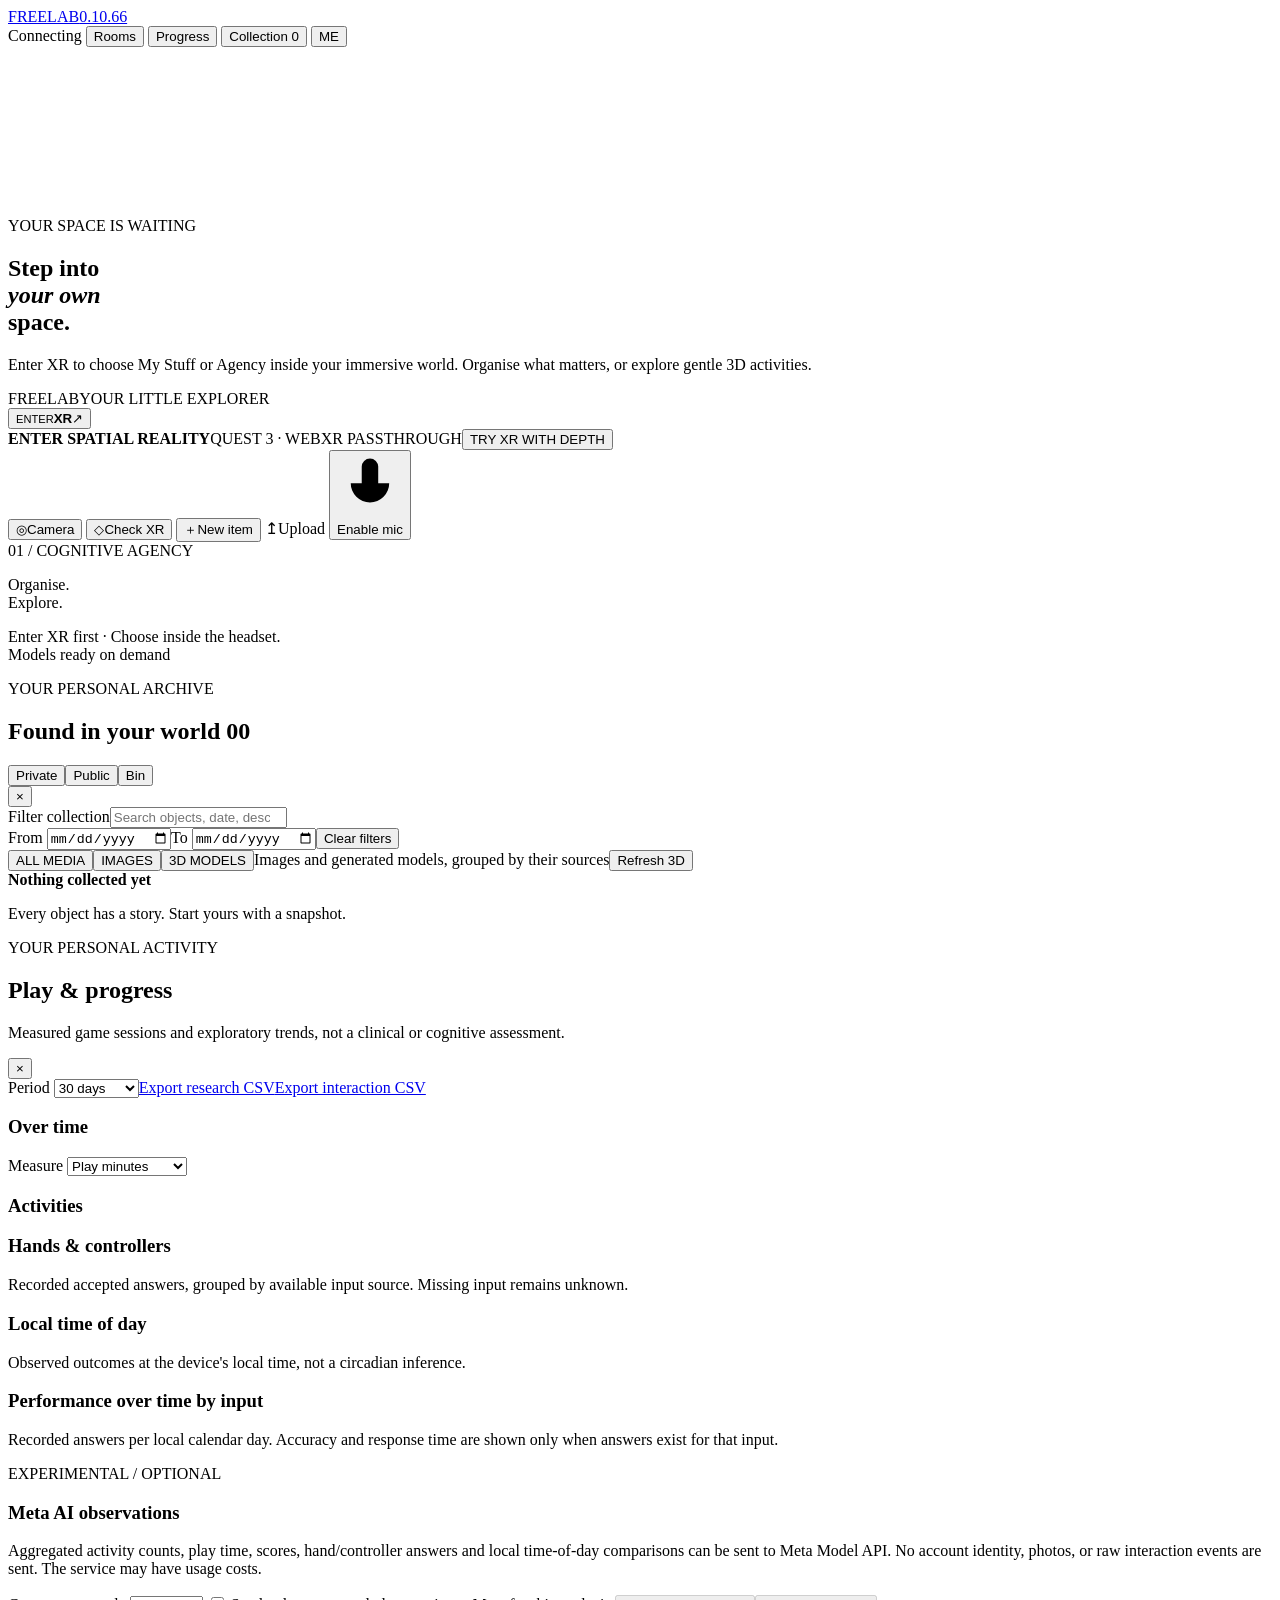
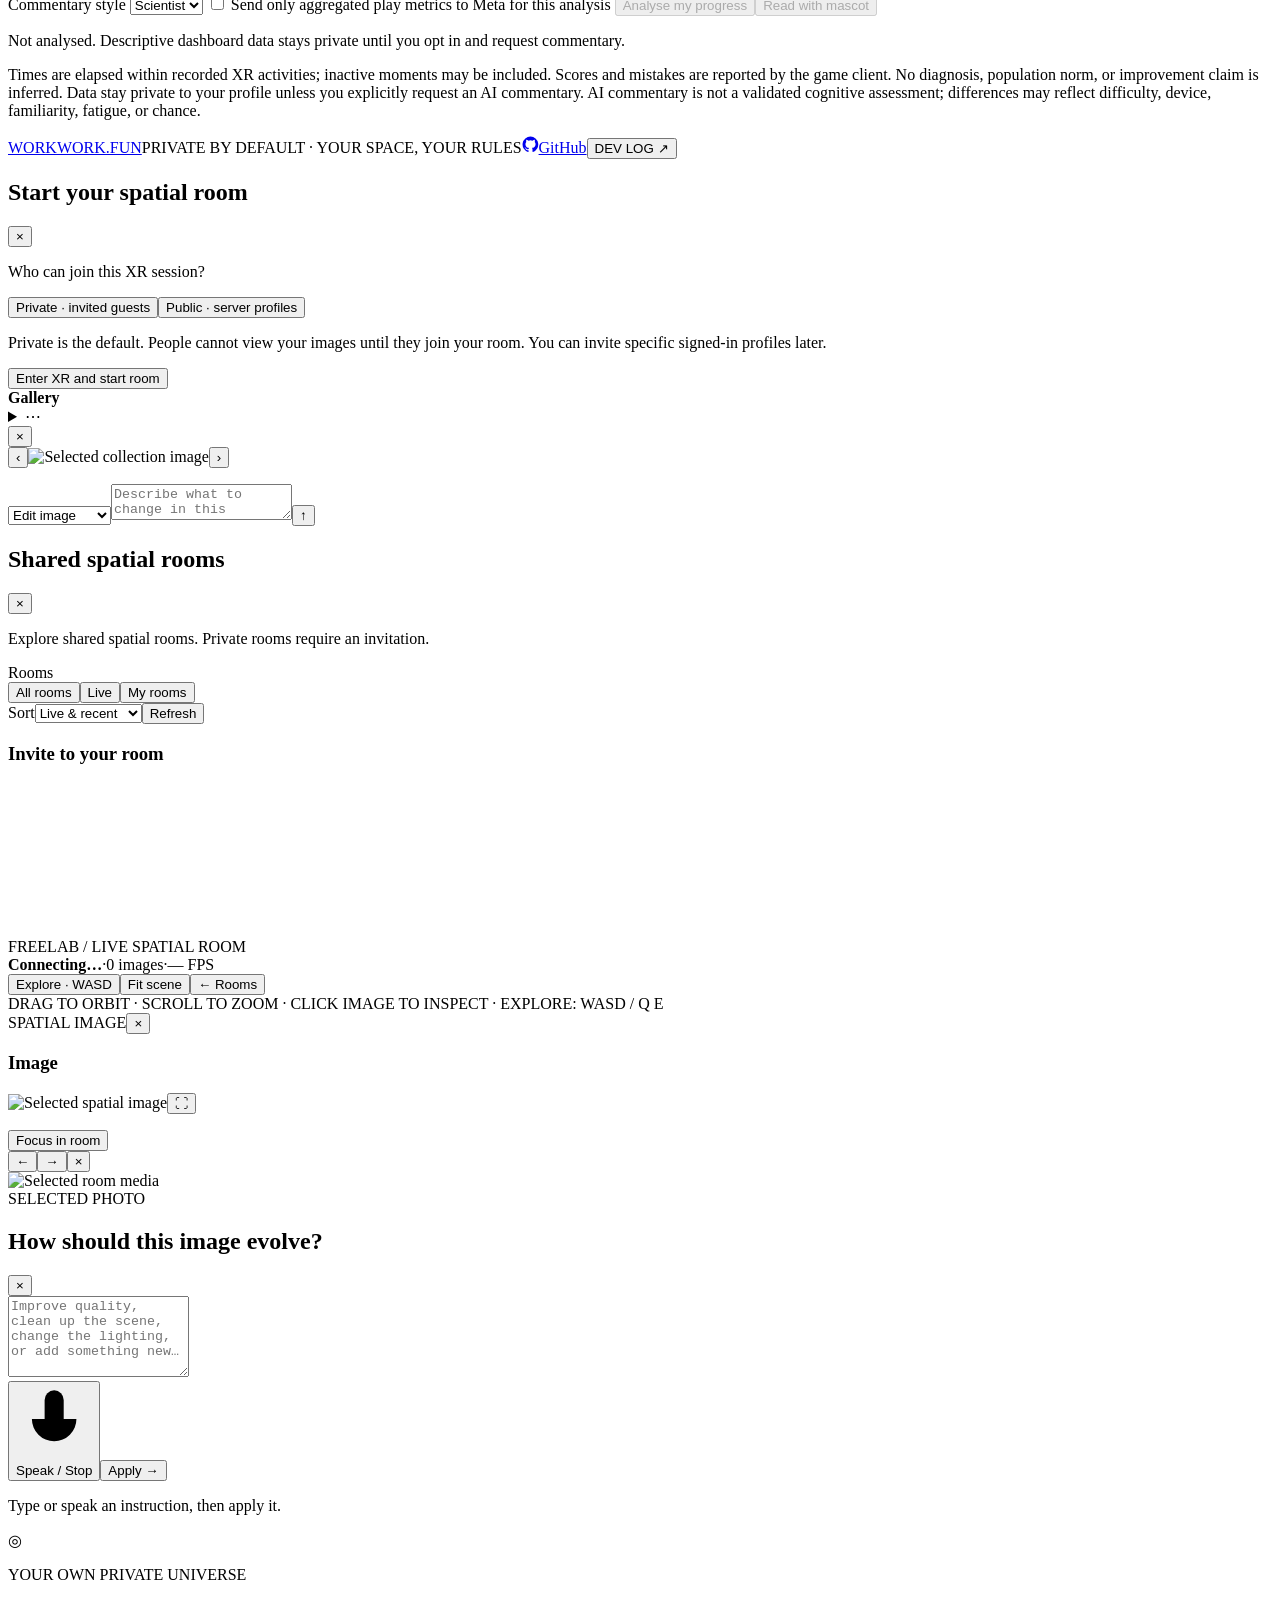
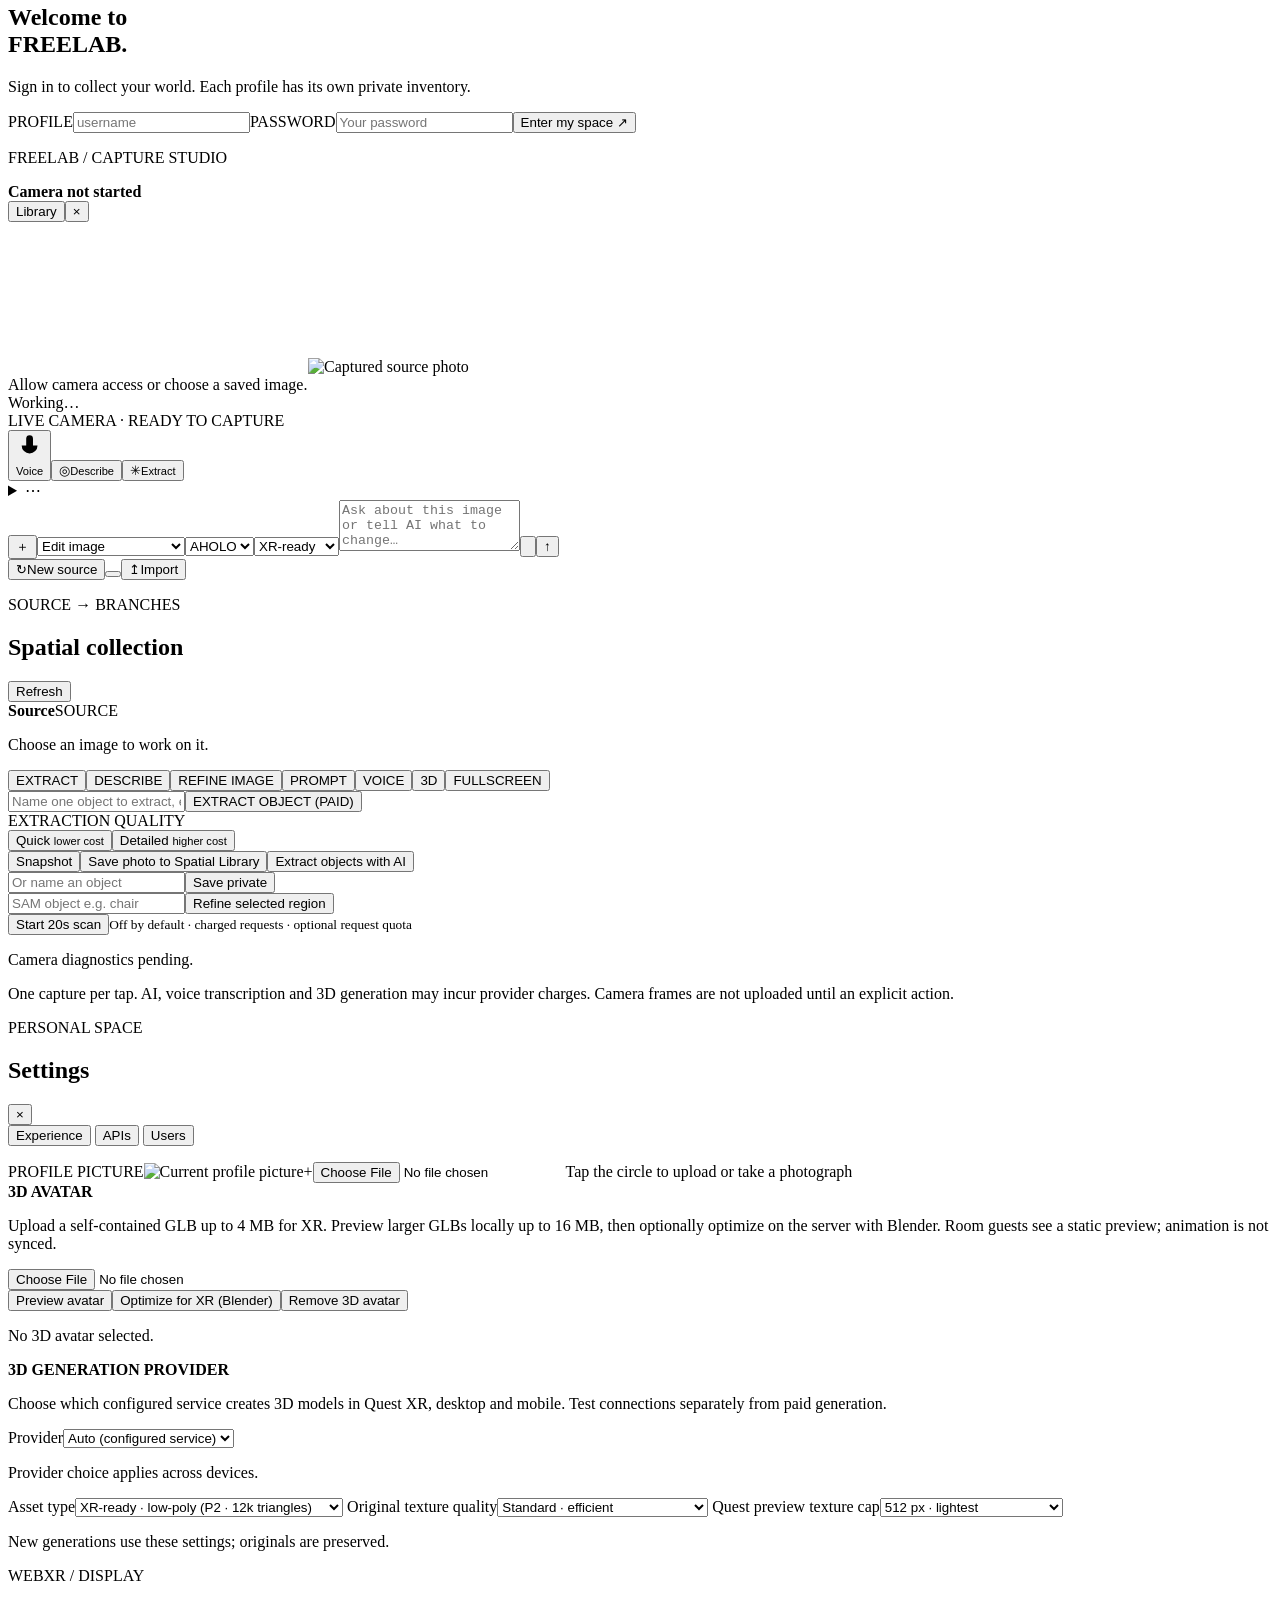
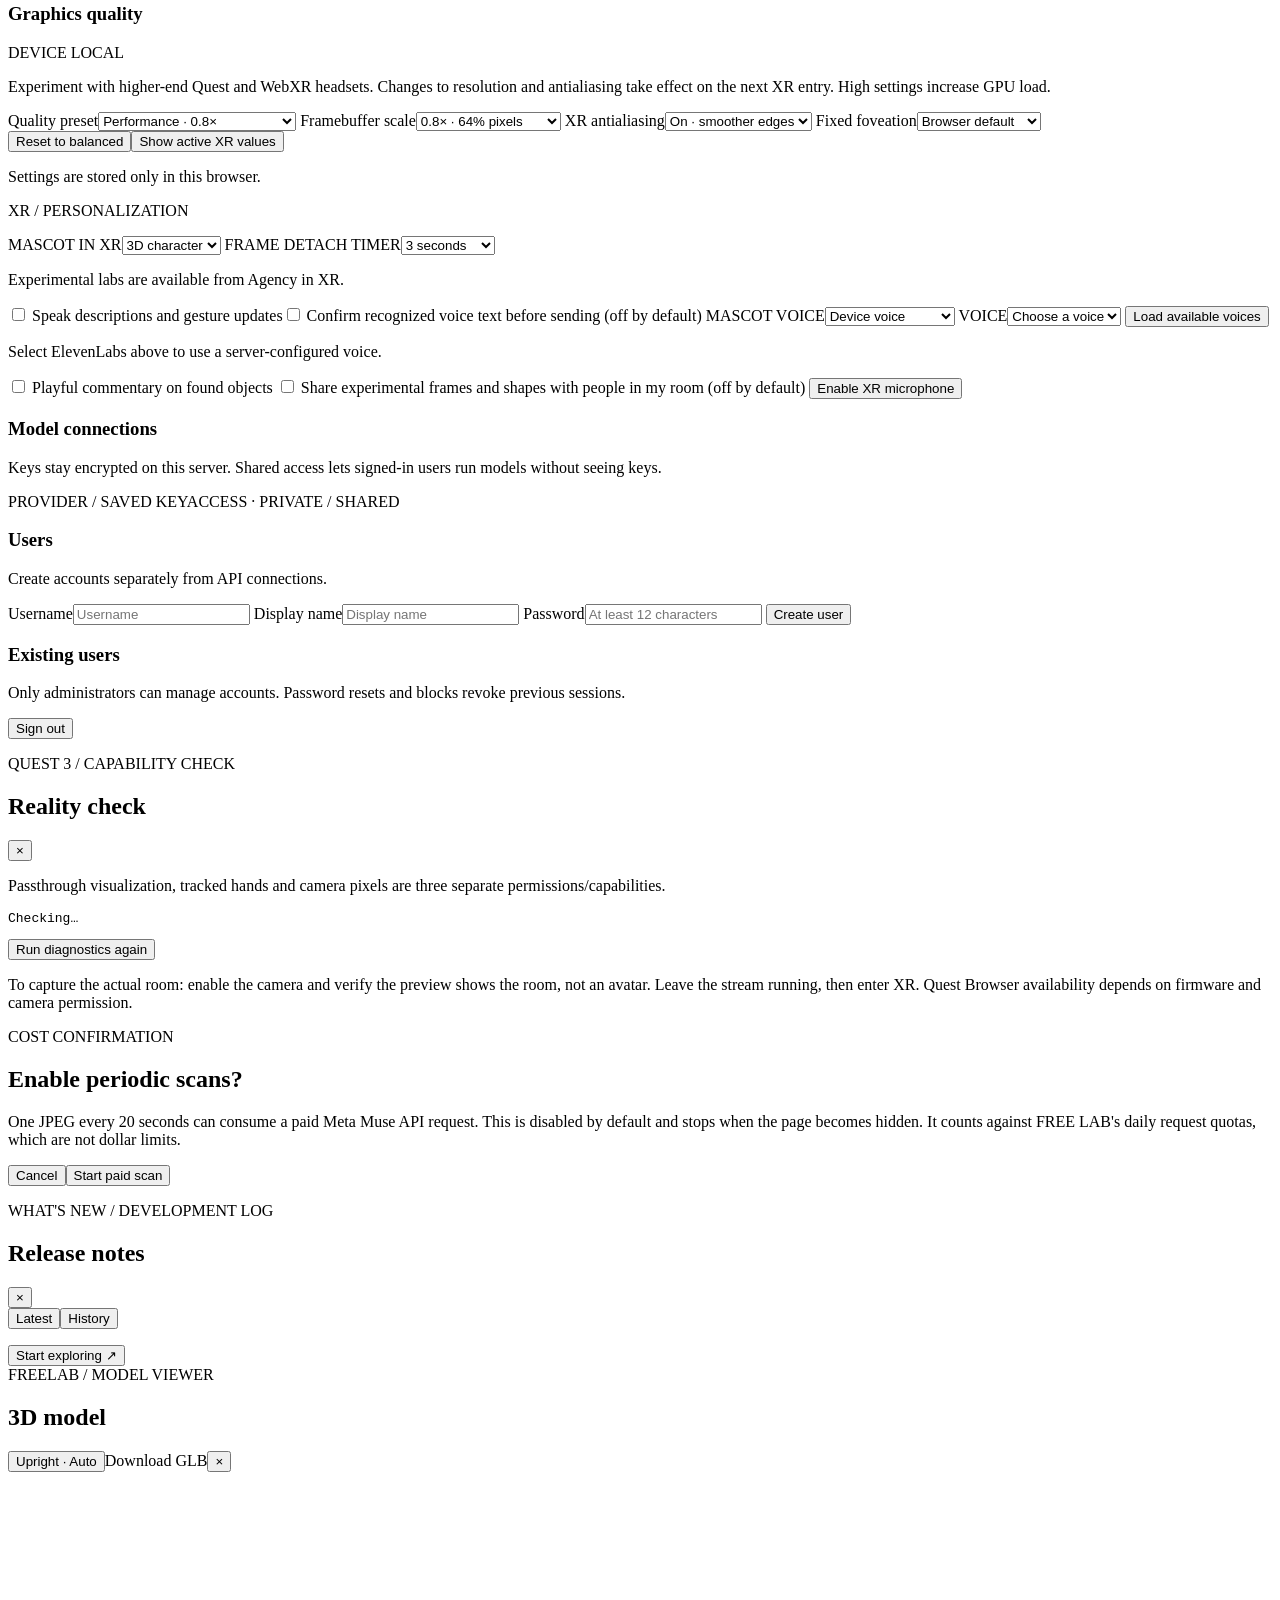
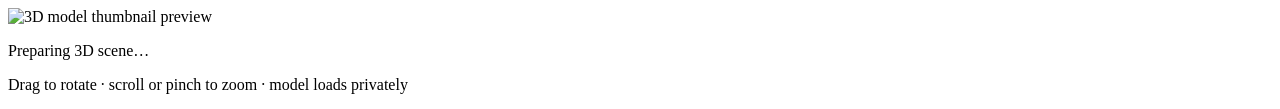
==== commit 3be0fe0f: "Release FREE LAB v0.10.66" ====
--- a/app/frontend/index.html
+++ b/app/frontend/index.html
@@ -1,14 +1,14 @@
 <!doctype html>
 <html lang="en"><head>
 <meta charset="utf-8"><meta name="viewport" content="width=device-width,initial-scale=1,viewport-fit=cover">
-<meta name="theme-color" content="#090d0d"><meta name="free-lab-version" content="0.10.65">
+<meta name="theme-color" content="#090d0d"><meta name="free-lab-version" content="0.10.66">
 <title>FREELAB — Cognitive Agency · My Stuff &amp; Agency</title>
 <meta name="description" content="FREELAB Cognitive Agency — privately organise your world and explore gentle spatial games with hands, controllers or desktop.">
-<link rel="stylesheet" href="/assets/style.css?v=0.10.65">
+<link rel="stylesheet" href="/assets/style.css?v=0.10.66">
 </head><body>
 <div id="app" class="app-shell">
 <header class="header" aria-label="Site navigation">
-  <a class="brand" href="/" aria-label="FREELAB home"><span class="brand-logo"><span class="brand-logo-inner"></span></span><span class="brand-word">FREELAB</span><span class="brand-version" id="brandVersion">0.10.65</span></a>
+  <a class="brand" href="/" aria-label="FREELAB home"><span class="brand-logo"><span class="brand-logo-inner"></span></span><span class="brand-word">FREELAB</span><span class="brand-version" id="brandVersion">0.10.66</span></a>
   <nav class="header-right" aria-label="Workspace">
     <span class="live-pill"><span class="server-dot" id="connectionDot"></span><span id="healthStatus">Connecting</span></span>
     <button id="roomButton" class="nav-pill" type="button">Rooms</button>
@@ -219,22 +219,22 @@
 <div id="modelStage" class="model-stage hidden" role="dialog" aria-label="Interactive 3D model viewer" aria-modal="true"><header><div><span class="eyebrow">FREELAB / MODEL VIEWER</span><h2 id="modelStageTitle">3D model</h2></div><div class="model-stage-tools"><button id="modelStageAxis" class="secondary-btn" type="button" title="Change model viewing orientation">Upright · Auto</button><a id="modelStageDownload" class="secondary-btn hidden" download>Download GLB</a><button id="modelStageClose" type="button" aria-label="Close 3D model viewer">×</button></div></header><div id="modelStageViewport" class="model-stage-viewport"><img id="modelStagePoster" class="hidden" alt="3D model thumbnail preview"><canvas id="modelStageCanvas" aria-label="Interactive 3D model. Drag to rotate, scroll to zoom."></canvas></div><p id="modelStageStatus" role="status">Preparing 3D scene…</p><p class="model-stage-hint">Drag to rotate · scroll or pinch to zoom · model loads privately</p></div>
 <div id="toast" class="toast hidden" role="status"></div>
 <script type="importmap">{"imports":{"three":"https://cdn.jsdelivr.net/npm/three@0.181.0/build/three.module.js"}}</script>
-<script type="module" src="/assets/model-stage.mjs?v=0.10.65"></script>
-<script src="/assets/sound.js?v=0.10.65" defer></script>
-<script src="/assets/gestures.js?v=0.10.65" defer></script>
-<script src="/assets/strand-geometry.js?v=0.10.65" defer></script>
-<script src="/assets/string-lab.js?v=0.10.65" defer></script>
-<script src="/assets/finger-lab.js?v=0.10.65" defer></script>
-<script src="/assets/frame-lab.js?v=0.10.65" defer></script>
-<script src="/assets/frame-photo.js?v=0.10.65" defer></script>
-<script src="/assets/frame-games.js?v=0.10.65" defer></script>
-<script src="/assets/agency-video.js?v=0.10.65" defer></script>
-<script src="/assets/shape-sort.js?v=0.10.65" defer></script>
-<script src="/assets/rooms.js?v=0.10.65" defer></script>
-<script src="/assets/cloud-tree.js?v=0.10.65" defer></script>
-<script src="/assets/xr-ui.js?v=0.10.65" defer></script>
-<script src="/assets/dialog.js?v=0.10.65" defer></script>
-<script src="/assets/app.js?v=0.10.65" defer></script><script src="/assets/xr.js?v=0.10.65" defer></script>
-<script src="/assets/capture-studio.js?v=0.10.65" defer></script>
-<script src="/assets/scene.mjs?v=0.10.65" type="module"></script>
+<script type="module" src="/assets/model-stage.mjs?v=0.10.66"></script>
+<script src="/assets/sound.js?v=0.10.66" defer></script>
+<script src="/assets/gestures.js?v=0.10.66" defer></script>
+<script src="/assets/strand-geometry.js?v=0.10.66" defer></script>
+<script src="/assets/string-lab.js?v=0.10.66" defer></script>
+<script src="/assets/finger-lab.js?v=0.10.66" defer></script>
+<script src="/assets/frame-lab.js?v=0.10.66" defer></script>
+<script src="/assets/frame-photo.js?v=0.10.66" defer></script>
+<script src="/assets/frame-games.js?v=0.10.66" defer></script>
+<script src="/assets/agency-video.js?v=0.10.66" defer></script>
+<script src="/assets/shape-sort.js?v=0.10.66" defer></script>
+<script src="/assets/rooms.js?v=0.10.66" defer></script>
+<script src="/assets/cloud-tree.js?v=0.10.66" defer></script>
+<script src="/assets/xr-ui.js?v=0.10.66" defer></script>
+<script src="/assets/dialog.js?v=0.10.66" defer></script>
+<script src="/assets/app.js?v=0.10.66" defer></script><script src="/assets/xr.js?v=0.10.66" defer></script>
+<script src="/assets/capture-studio.js?v=0.10.66" defer></script>
+<script src="/assets/scene.mjs?v=0.10.66" type="module"></script>
 </body></html>
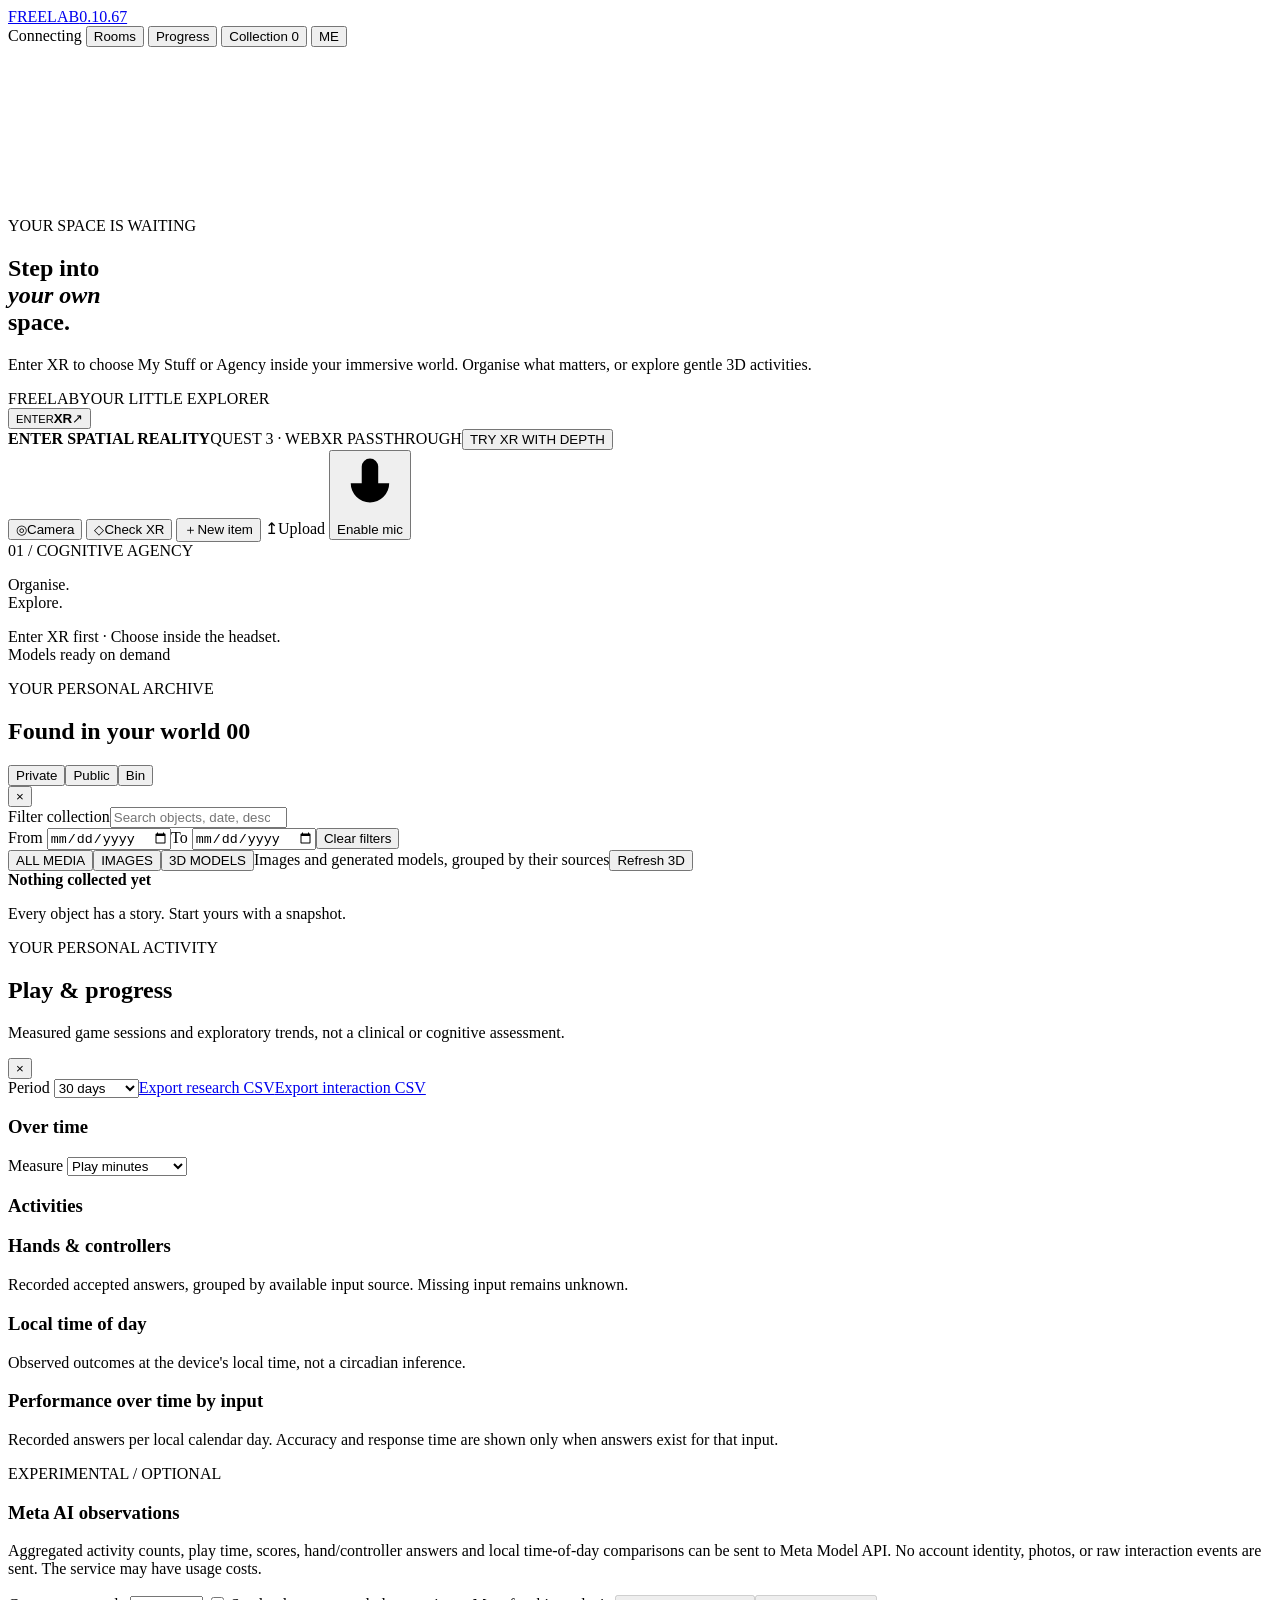
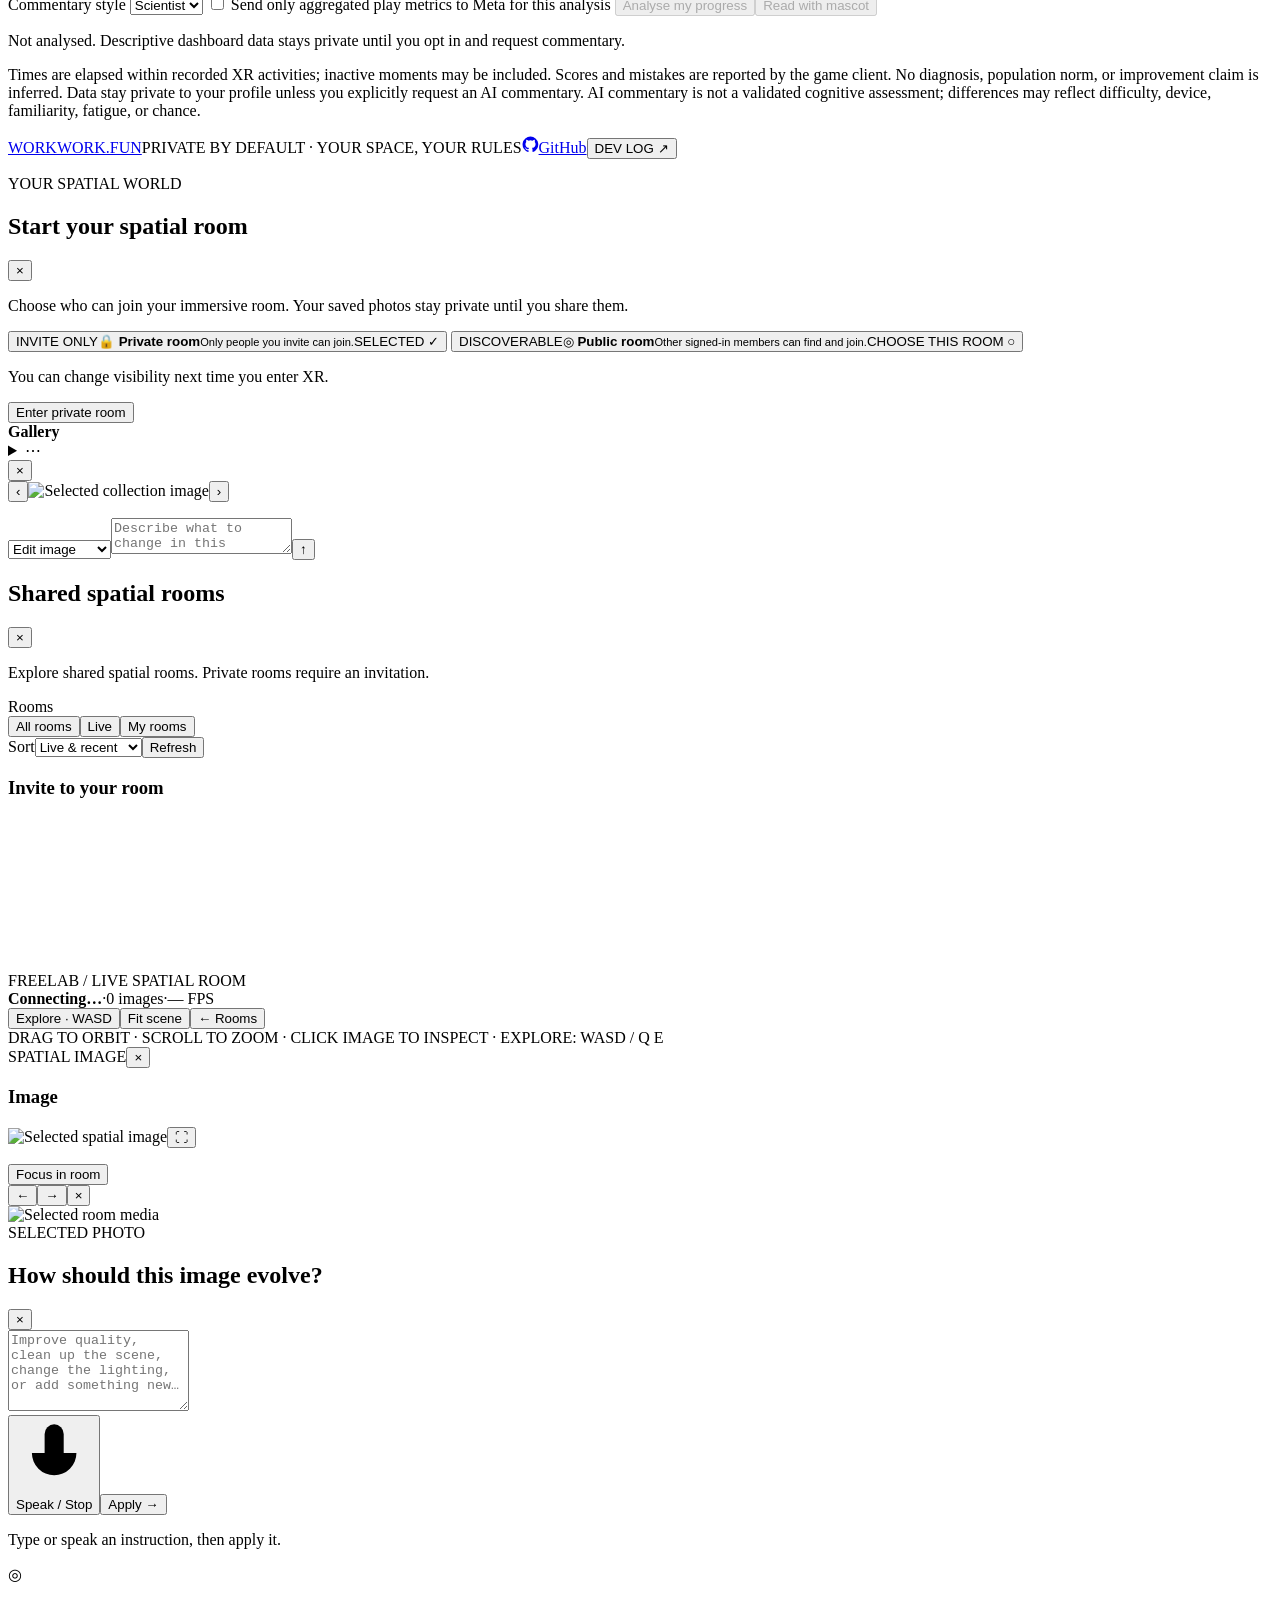
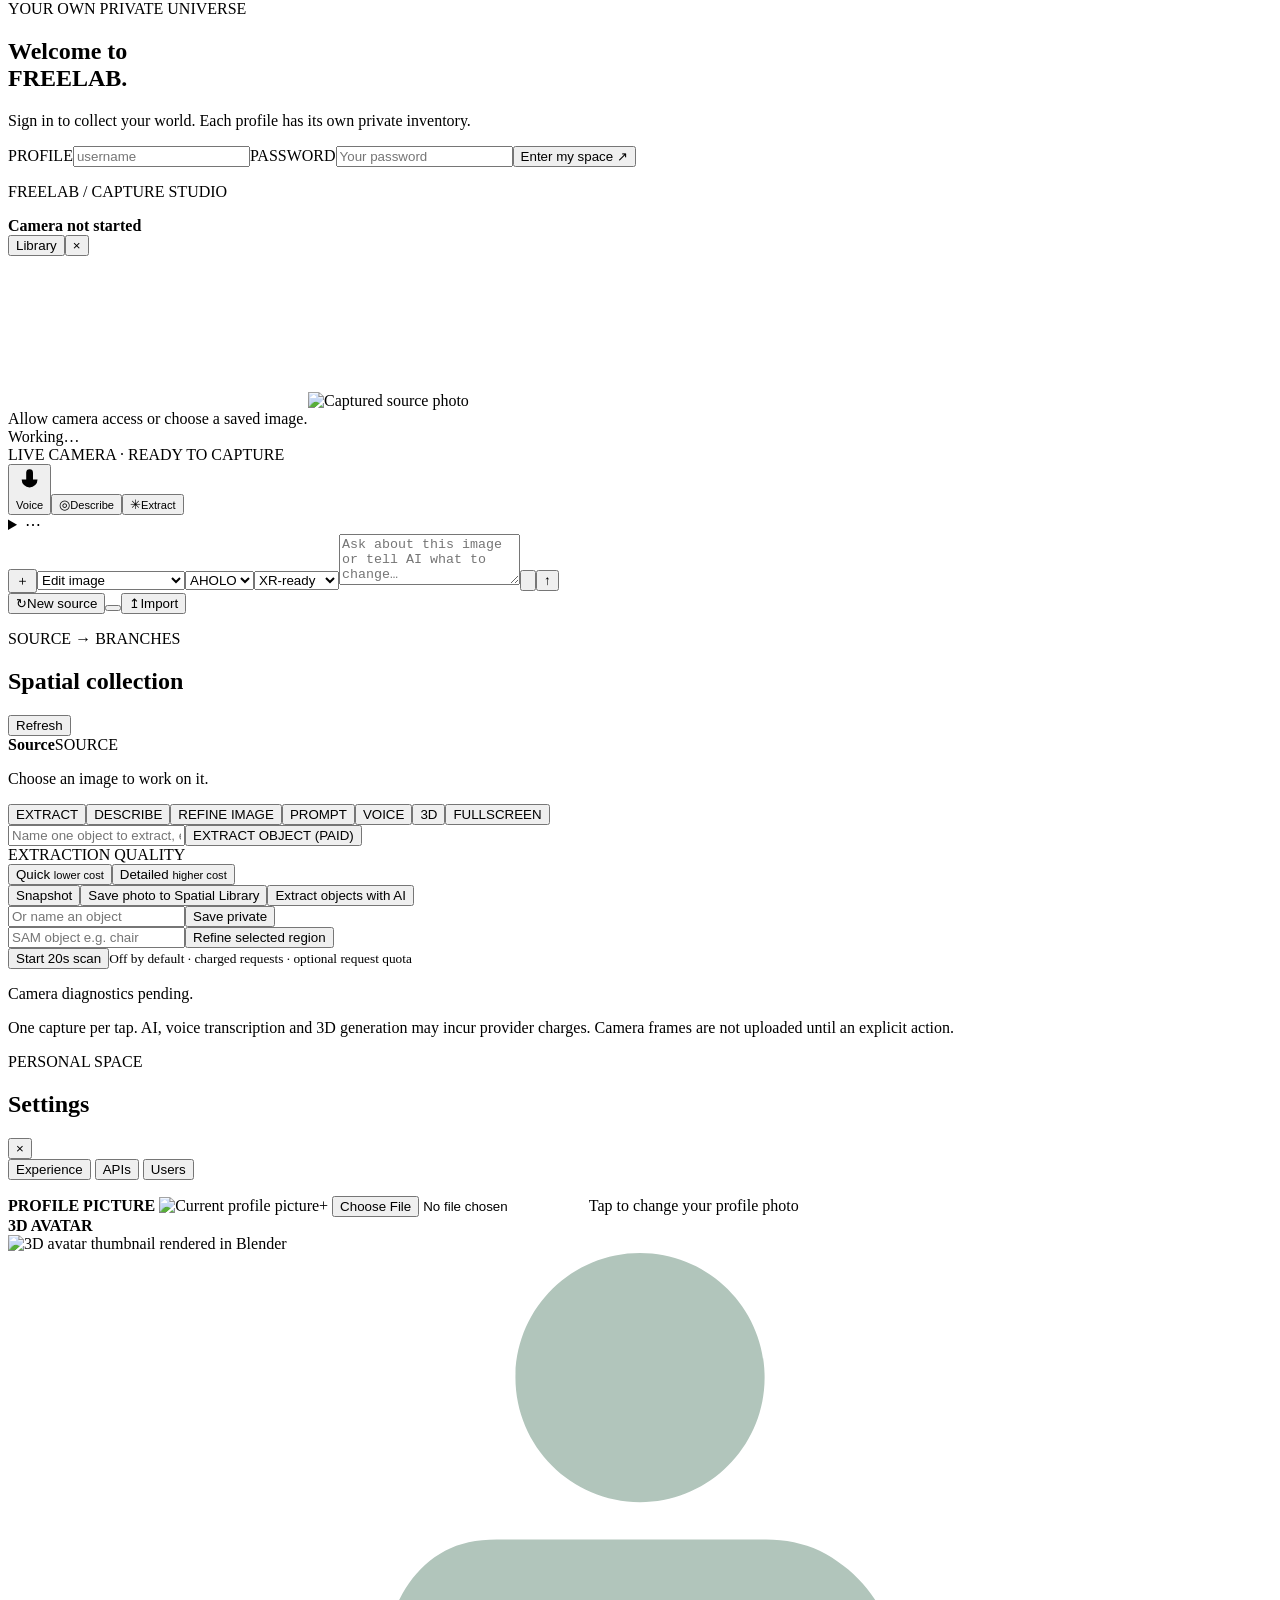
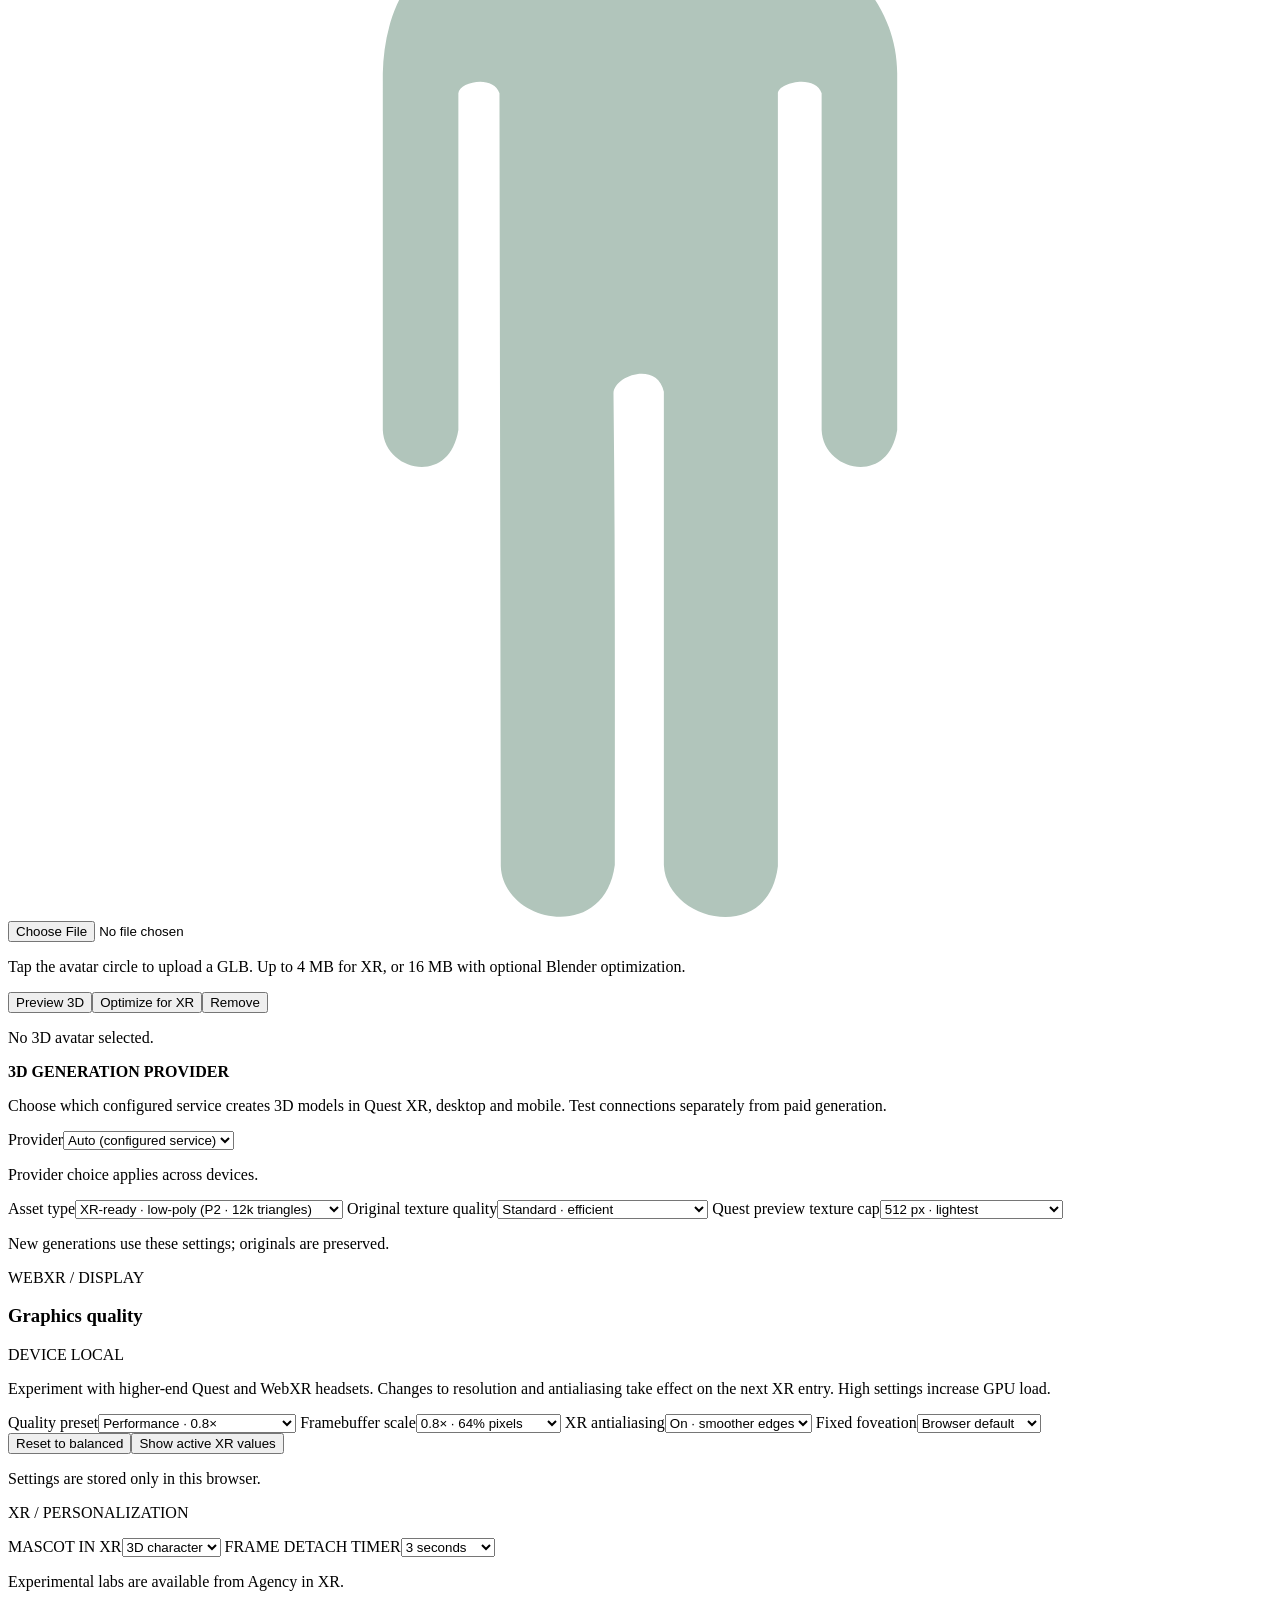
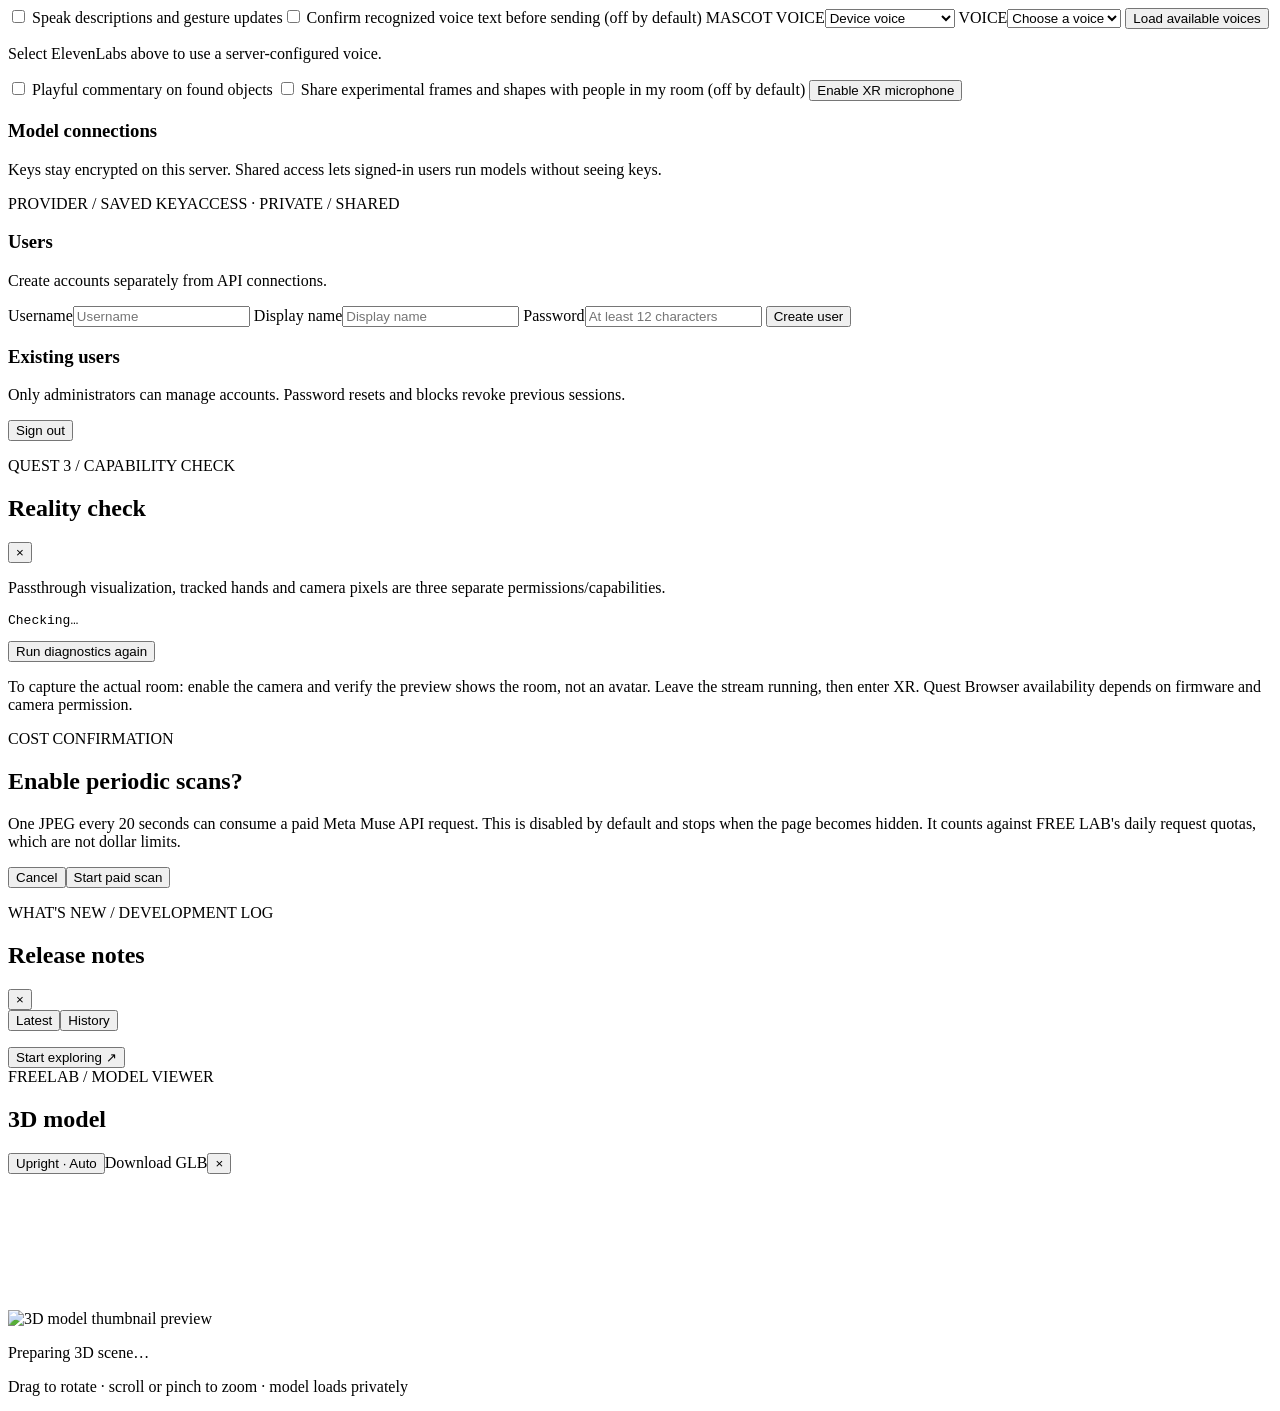
==== commit b50a357e: "Release FREE LAB v0.10.67" ====
--- a/app/frontend/index.html
+++ b/app/frontend/index.html
@@ -1,14 +1,14 @@
 <!doctype html>
 <html lang="en"><head>
 <meta charset="utf-8"><meta name="viewport" content="width=device-width,initial-scale=1,viewport-fit=cover">
-<meta name="theme-color" content="#090d0d"><meta name="free-lab-version" content="0.10.66">
+<meta name="theme-color" content="#090d0d"><meta name="free-lab-version" content="0.10.67">
 <title>FREELAB — Cognitive Agency · My Stuff &amp; Agency</title>
 <meta name="description" content="FREELAB Cognitive Agency — privately organise your world and explore gentle spatial games with hands, controllers or desktop.">
-<link rel="stylesheet" href="/assets/style.css?v=0.10.66">
+<link rel="stylesheet" href="/assets/style.css?v=0.10.67">
 </head><body>
 <div id="app" class="app-shell">
 <header class="header" aria-label="Site navigation">
-  <a class="brand" href="/" aria-label="FREELAB home"><span class="brand-logo"><span class="brand-logo-inner"></span></span><span class="brand-word">FREELAB</span><span class="brand-version" id="brandVersion">0.10.66</span></a>
+  <a class="brand" href="/" aria-label="FREELAB home"><span class="brand-logo"><span class="brand-logo-inner"></span></span><span class="brand-word">FREELAB</span><span class="brand-version" id="brandVersion">0.10.67</span></a>
   <nav class="header-right" aria-label="Workspace">
     <span class="live-pill"><span class="server-dot" id="connectionDot"></span><span id="healthStatus">Connecting</span></span>
     <button id="roomButton" class="nav-pill" type="button">Rooms</button>
@@ -75,10 +75,20 @@
 </div>
 
 <div id="roomChooser" class="modal hidden" data-visibility="private"><div class="modal-card room-chooser">
-<div class="modal-title"><h2>Start your spatial room</h2><button id="roomCancel" class="round-btn">×</button></div>
-<p>Who can join this XR session?</p><div class="room-choice"><button id="roomPrivate" class="secondary-btn">Private · invited guests</button><button id="roomPublic" class="secondary-btn">Public · server profiles</button></div>
-<p class="small-muted">Private is the default. People cannot view your images until they join your room. You can invite specific signed-in profiles later.</p>
-<button id="roomConfirm" class="primary-btn">Enter XR and start room</button></div></div>
+<div class="modal-title"><div><p class="eyebrow">YOUR SPATIAL WORLD</p><h2>Start your spatial room</h2></div><button id="roomCancel" class="round-btn" aria-label="Cancel room selection">×</button></div>
+<p class="room-chooser-description">Choose who can join your immersive room. Your saved photos stay private until you share them.</p>
+<div class="room-choice" role="group" aria-label="Room visibility">
+  <button type="button" id="roomPrivate" class="room-visibility-card chosen" aria-pressed="true">
+    <span class="room-visibility-art private-art"><span class="room-visibility-badge">INVITE ONLY</span><span class="room-visibility-symbol" aria-hidden="true">&#128274;</span><span class="room-visibility-orbits" aria-hidden="true"></span></span>
+    <span class="room-visibility-body"><strong>Private room</strong><small>Only people you invite can join.</small><span class="room-visibility-select">SELECTED <span aria-hidden="true">✓</span></span></span>
+  </button>
+  <button type="button" id="roomPublic" class="room-visibility-card" aria-pressed="false">
+    <span class="room-visibility-art public-art"><span class="room-visibility-badge">DISCOVERABLE</span><span class="room-visibility-symbol" aria-hidden="true">◎</span><span class="room-visibility-orbits" aria-hidden="true"></span></span>
+    <span class="room-visibility-body"><strong>Public room</strong><small>Other signed-in members can find and join.</small><span class="room-visibility-select">CHOOSE THIS ROOM <span aria-hidden="true">○</span></span></span>
+  </button>
+</div>
+<div class="room-chooser-footer"><p class="small-muted">You can change visibility next time you enter XR.</p><button id="roomConfirm" class="primary-btn">Enter private room</button></div>
+</div></div>
 <div id="desktopGallery" class="hidden" role="dialog" aria-label="Image gallery"><header><strong id="galleryTitle">Gallery</strong><div class="gallery-tools"><details id="galleryToolMenu"><summary aria-label="Image AI actions" title="Image actions">⋯</summary><div class="gallery-tool-list"><button type="button" data-gallery-action="describe">Describe</button><button type="button" data-gallery-action="extract">Extract objects</button><button type="button" data-gallery-action="segment">Extract named object</button><button type="button" data-gallery-action="refine">Refine image</button><button type="button" data-gallery-action="prompt">Edit / prompt</button><button type="button" data-gallery-action="voice">Voice</button><button type="button" data-gallery-action="3d">Generate 3D</button><button type="button" data-gallery-action="download">Download photo</button></div></details><button id="galleryClose" aria-label="Close gallery">×</button></div></header>
 <div class="gallery-stage"><button id="galleryPrev" aria-label="Previous image">‹</button><img id="galleryImage" alt="Selected collection image"><button id="galleryNext" aria-label="Next image">›</button></div><p id="galleryDetail"></p><p id="galleryAIStatus" class="hidden" role="status"></p><form id="galleryComposer" class="gallery-composer hidden"><select id="galleryMode" aria-label="Image editing mode"><option value="prompt">Edit image</option><option value="refine">Refine quality</option></select><textarea id="galleryPromptText" rows="2" maxlength="750" aria-label="Image editing instruction" placeholder="Describe what to change in this picture…"></textarea><button id="galleryPromptSend" type="submit" aria-label="Send image edit">↑</button></form><div id="galleryFilmstrip"></div></div>
 <div id="roomsPanel" class="rooms-modal hidden" role="dialog" aria-label="Spatial rooms"><header><h2>Shared spatial rooms</h2><button id="roomsClose">×</button></header>
@@ -148,7 +158,29 @@
   </div>
   <div class="profile-scroll" id="profileScroll">
    <section id="profileExperience" role="tabpanel" data-profile-view="experience">
-    <p class="profile-account" id="profileSummary"></p><div class="profile-photo-setting"><span>PROFILE PICTURE</span><label for="profileAvatarInput" class="profile-avatar-round" title="Upload or take a profile photo" aria-label="Upload or take profile photo"><img id="settingsAvatar" class="hidden" alt="Current profile picture"><span id="settingsAvatarInitials">+</span></label><input type="file" id="profileAvatarInput" accept="image/png,image/jpeg" class="visually-hidden"><span class="small-muted">Tap the circle to upload or take a photograph</span></div><section class="avatar3d-section"><strong>3D AVATAR</strong><p>Upload a self-contained GLB up to 4 MB for XR. Preview larger GLBs locally up to 16 MB, then optionally optimize on the server with Blender. Room guests see a static preview; animation is not synced.</p><input type="file" id="profile3DAvatarInput" accept=".glb,model/gltf-binary" aria-label="Upload 3D avatar GLB"><div class="avatar3d-actions"><button type="button" id="profile3DAvatarPreview">Preview avatar</button><button type="button" id="profile3DAvatarOptimize" class="hidden">Optimize for XR (Blender)</button><button type="button" id="profile3DAvatarRemove">Remove 3D avatar</button></div><p id="profile3DAvatarStatus" role="status">No 3D avatar selected.</p></section>
+    <p class="profile-account" id="profileSummary"></p>
+    <div class="profile-avatar-overview">
+      <section class="profile-photo-setting" aria-labelledby="profilePhotoLabel">
+        <strong id="profilePhotoLabel">PROFILE PICTURE</strong>
+        <label for="profileAvatarInput" class="profile-avatar-round" title="Upload or take a profile photo" aria-label="Upload or take profile photo"><img id="settingsAvatar" class="hidden" alt="Current profile picture"><span id="settingsAvatarInitials">+</span></label>
+        <input type="file" id="profileAvatarInput" accept="image/png,image/jpeg" class="visually-hidden">
+        <span class="small-muted">Tap to change your profile photo</span>
+      </section>
+      <section class="avatar3d-section" aria-labelledby="avatar3dTitle">
+        <strong id="avatar3dTitle">3D AVATAR</strong>
+        <div class="avatar3d-row">
+          <label for="profile3DAvatarInput" class="profile-avatar-round avatar3d-round" title="Upload a 3D avatar GLB" aria-label="Upload a 3D avatar GLB">
+            <img id="profile3DAvatarThumbnail" class="hidden" alt="3D avatar thumbnail rendered in Blender">
+            <svg id="profile3DAvatarPlaceholder" xmlns="http://www.w3.org/2000/svg" viewBox="0 0 1200 1200" fill="#b1c5bb" aria-hidden="true" focusable="false"><path d="M719.57,272.035c18.461,0,35.451,3.565,50.975,10.698  c46.078,23.193,73.285,67.272,73.631,116.424V737.73c-8.643,53.824-70.25,39.188-71.742,0V418.037  c-5.49-18.231-40.693-10.672-41.535,0v733.785c-8.951,74.928-105.773,52.934-108.242-1.258c0-149.778,0-299.558,0-449.334  c-6.191-28.982-46.936-15.813-47.829,1.259c1.728,149.353,1.259,298.715,1.259,448.075c-9.656,74.543-106.007,55.47-108.243,1.258  l-1.258-733.785c-5.643-17.838-38.263-10.996-39.019,0V737.73c-8.644,53.824-70.25,39.188-71.742,0V399.157  c0.871-47.056,18.117-94.197,59.156-116.424c13.426-7.133,29.788-10.699,49.087-10.699  C549.235,272.035,634.402,272.035,719.57,272.035L719.57,272.035z M718.301,118.277c0,65.323-52.955,118.278-118.278,118.278  c-65.322,0-118.277-52.955-118.277-118.278C481.745,52.955,534.7,0,600.021,0C665.346,0,718.301,52.955,718.301,118.277z"/></svg>
+            <span id="profile3DAvatarSpinner" class="avatar3d-spinner hidden" aria-hidden="true"></span>
+          </label>
+          <input type="file" id="profile3DAvatarInput" accept=".glb,model/gltf-binary" aria-label="Upload 3D avatar GLB" class="visually-hidden">
+          <div class="avatar3d-copy"><p>Tap the avatar circle to upload a GLB. Up to 4 MB for XR, or 16 MB with optional Blender optimization.</p>
+            <div class="avatar3d-actions"><button type="button" id="profile3DAvatarPreview">Preview 3D</button><button type="button" id="profile3DAvatarOptimize" class="hidden">Optimize for XR</button><button type="button" id="profile3DAvatarRemove">Remove</button></div></div>
+        </div>
+        <p id="profile3DAvatarStatus" role="status" aria-live="polite">No 3D avatar selected.</p>
+      </section>
+    </div>
     <section class="model-provider-settings"><strong>3D GENERATION PROVIDER</strong><p>Choose which configured service creates 3D models in Quest XR, desktop and mobile. Test connections separately from paid generation.</p><label for="profile3DProvider">Provider<select id="profile3DProvider"><option value="auto">Auto (configured service)</option><option value="aholo">AHOLO Lux3D</option><option value="meshy">Meshy 3D</option><option value="tripo">Tripo 3D (v3)</option></select></label><p id="profile3DProviderStatus" role="status">Provider choice applies across devices.</p>
       <label for="profile3DQuality">Asset type<select id="profile3DQuality"><option value="xr">XR-ready · low-poly (P2 · 12k triangles)</option><option value="balanced">Balanced · textured (P2 · 30k triangles)</option><option value="studio">High-detail original (H3.1 · 120k triangles)</option></select></label>
       <label for="profile3DTexture">Original texture quality<select id="profile3DTexture"><option value="standard">Standard · efficient</option><option value="detailed">Detailed · higher fidelity</option><option value="extreme">Extreme · 8K (higher Tripo cost)</option></select></label>
@@ -219,22 +251,22 @@
 <div id="modelStage" class="model-stage hidden" role="dialog" aria-label="Interactive 3D model viewer" aria-modal="true"><header><div><span class="eyebrow">FREELAB / MODEL VIEWER</span><h2 id="modelStageTitle">3D model</h2></div><div class="model-stage-tools"><button id="modelStageAxis" class="secondary-btn" type="button" title="Change model viewing orientation">Upright · Auto</button><a id="modelStageDownload" class="secondary-btn hidden" download>Download GLB</a><button id="modelStageClose" type="button" aria-label="Close 3D model viewer">×</button></div></header><div id="modelStageViewport" class="model-stage-viewport"><img id="modelStagePoster" class="hidden" alt="3D model thumbnail preview"><canvas id="modelStageCanvas" aria-label="Interactive 3D model. Drag to rotate, scroll to zoom."></canvas></div><p id="modelStageStatus" role="status">Preparing 3D scene…</p><p class="model-stage-hint">Drag to rotate · scroll or pinch to zoom · model loads privately</p></div>
 <div id="toast" class="toast hidden" role="status"></div>
 <script type="importmap">{"imports":{"three":"https://cdn.jsdelivr.net/npm/three@0.181.0/build/three.module.js"}}</script>
-<script type="module" src="/assets/model-stage.mjs?v=0.10.66"></script>
-<script src="/assets/sound.js?v=0.10.66" defer></script>
-<script src="/assets/gestures.js?v=0.10.66" defer></script>
-<script src="/assets/strand-geometry.js?v=0.10.66" defer></script>
-<script src="/assets/string-lab.js?v=0.10.66" defer></script>
-<script src="/assets/finger-lab.js?v=0.10.66" defer></script>
-<script src="/assets/frame-lab.js?v=0.10.66" defer></script>
-<script src="/assets/frame-photo.js?v=0.10.66" defer></script>
-<script src="/assets/frame-games.js?v=0.10.66" defer></script>
-<script src="/assets/agency-video.js?v=0.10.66" defer></script>
-<script src="/assets/shape-sort.js?v=0.10.66" defer></script>
-<script src="/assets/rooms.js?v=0.10.66" defer></script>
-<script src="/assets/cloud-tree.js?v=0.10.66" defer></script>
-<script src="/assets/xr-ui.js?v=0.10.66" defer></script>
-<script src="/assets/dialog.js?v=0.10.66" defer></script>
-<script src="/assets/app.js?v=0.10.66" defer></script><script src="/assets/xr.js?v=0.10.66" defer></script>
-<script src="/assets/capture-studio.js?v=0.10.66" defer></script>
-<script src="/assets/scene.mjs?v=0.10.66" type="module"></script>
+<script type="module" src="/assets/model-stage.mjs?v=0.10.67"></script>
+<script src="/assets/sound.js?v=0.10.67" defer></script>
+<script src="/assets/gestures.js?v=0.10.67" defer></script>
+<script src="/assets/strand-geometry.js?v=0.10.67" defer></script>
+<script src="/assets/string-lab.js?v=0.10.67" defer></script>
+<script src="/assets/finger-lab.js?v=0.10.67" defer></script>
+<script src="/assets/frame-lab.js?v=0.10.67" defer></script>
+<script src="/assets/frame-photo.js?v=0.10.67" defer></script>
+<script src="/assets/frame-games.js?v=0.10.67" defer></script>
+<script src="/assets/agency-video.js?v=0.10.67" defer></script>
+<script src="/assets/shape-sort.js?v=0.10.67" defer></script>
+<script src="/assets/rooms.js?v=0.10.67" defer></script>
+<script src="/assets/cloud-tree.js?v=0.10.67" defer></script>
+<script src="/assets/xr-ui.js?v=0.10.67" defer></script>
+<script src="/assets/dialog.js?v=0.10.67" defer></script>
+<script src="/assets/app.js?v=0.10.67" defer></script><script src="/assets/xr.js?v=0.10.67" defer></script>
+<script src="/assets/capture-studio.js?v=0.10.67" defer></script>
+<script src="/assets/scene.mjs?v=0.10.67" type="module"></script>
 </body></html>
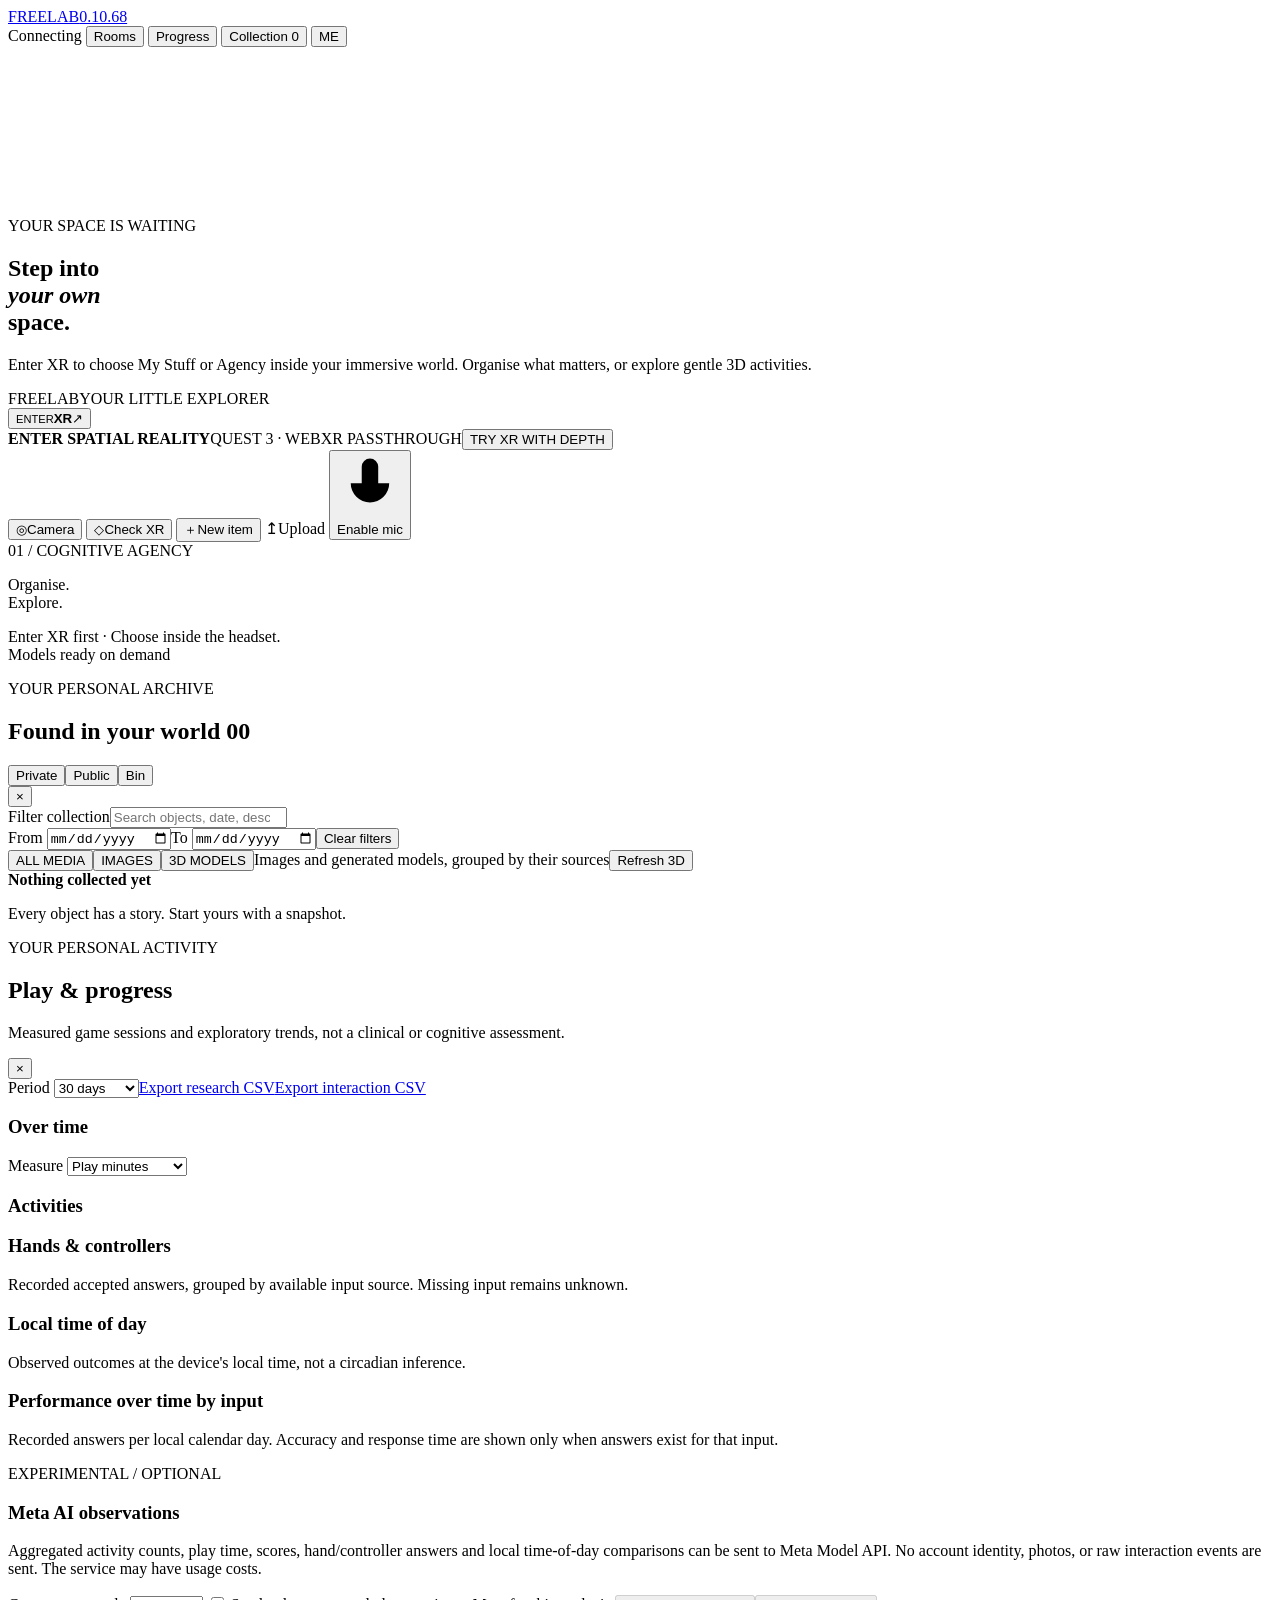
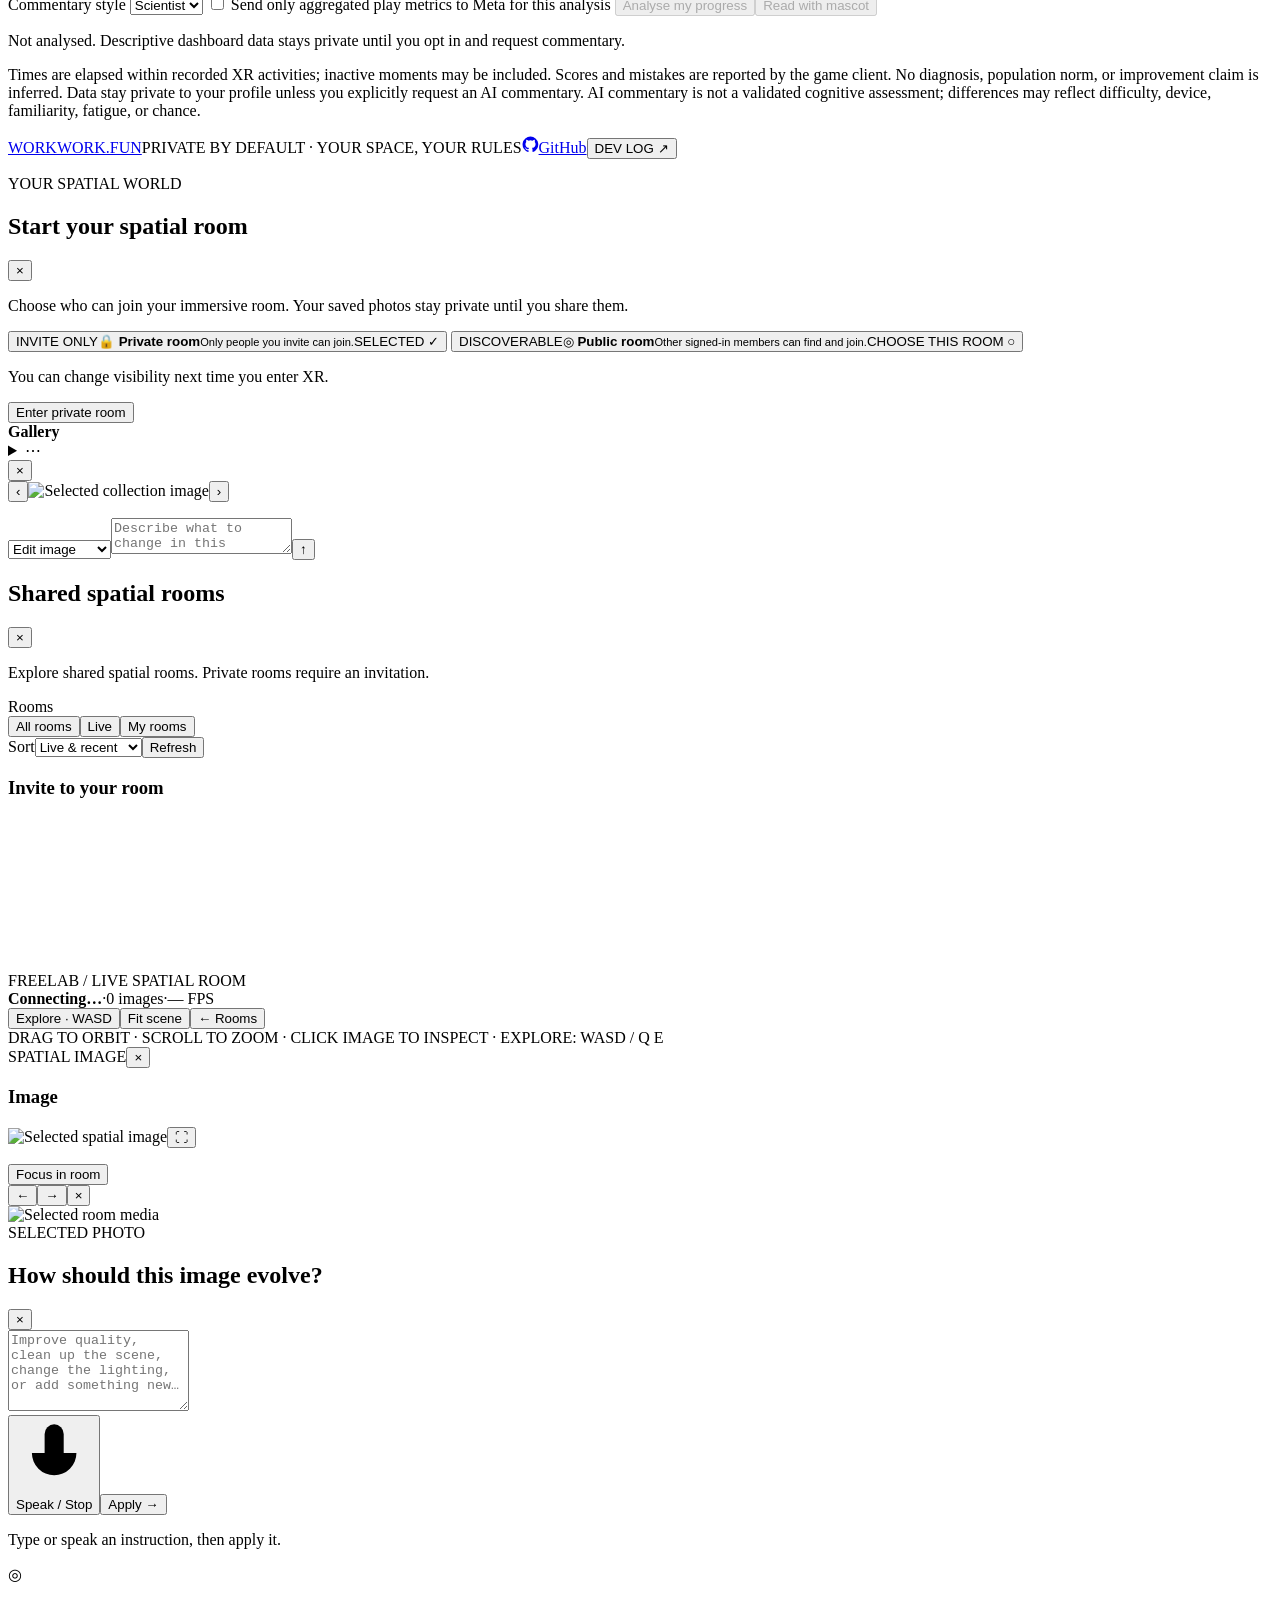
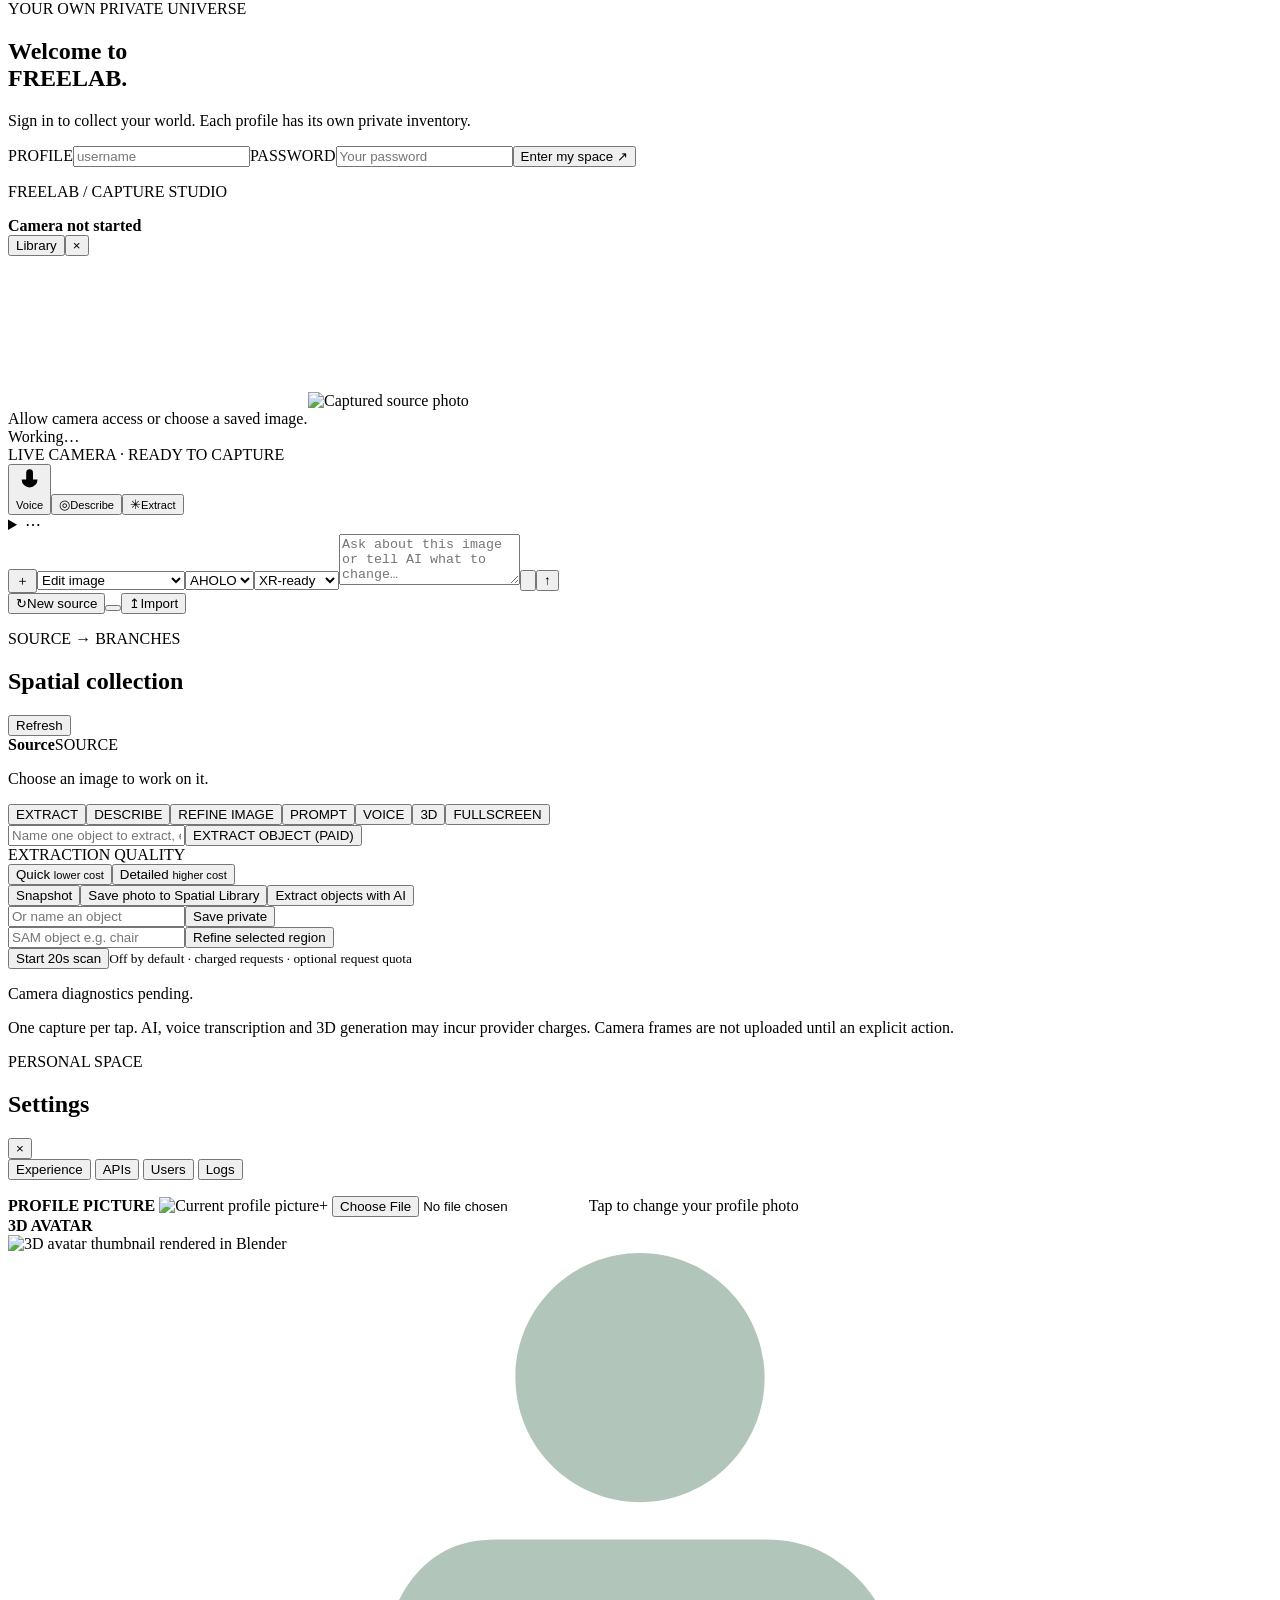
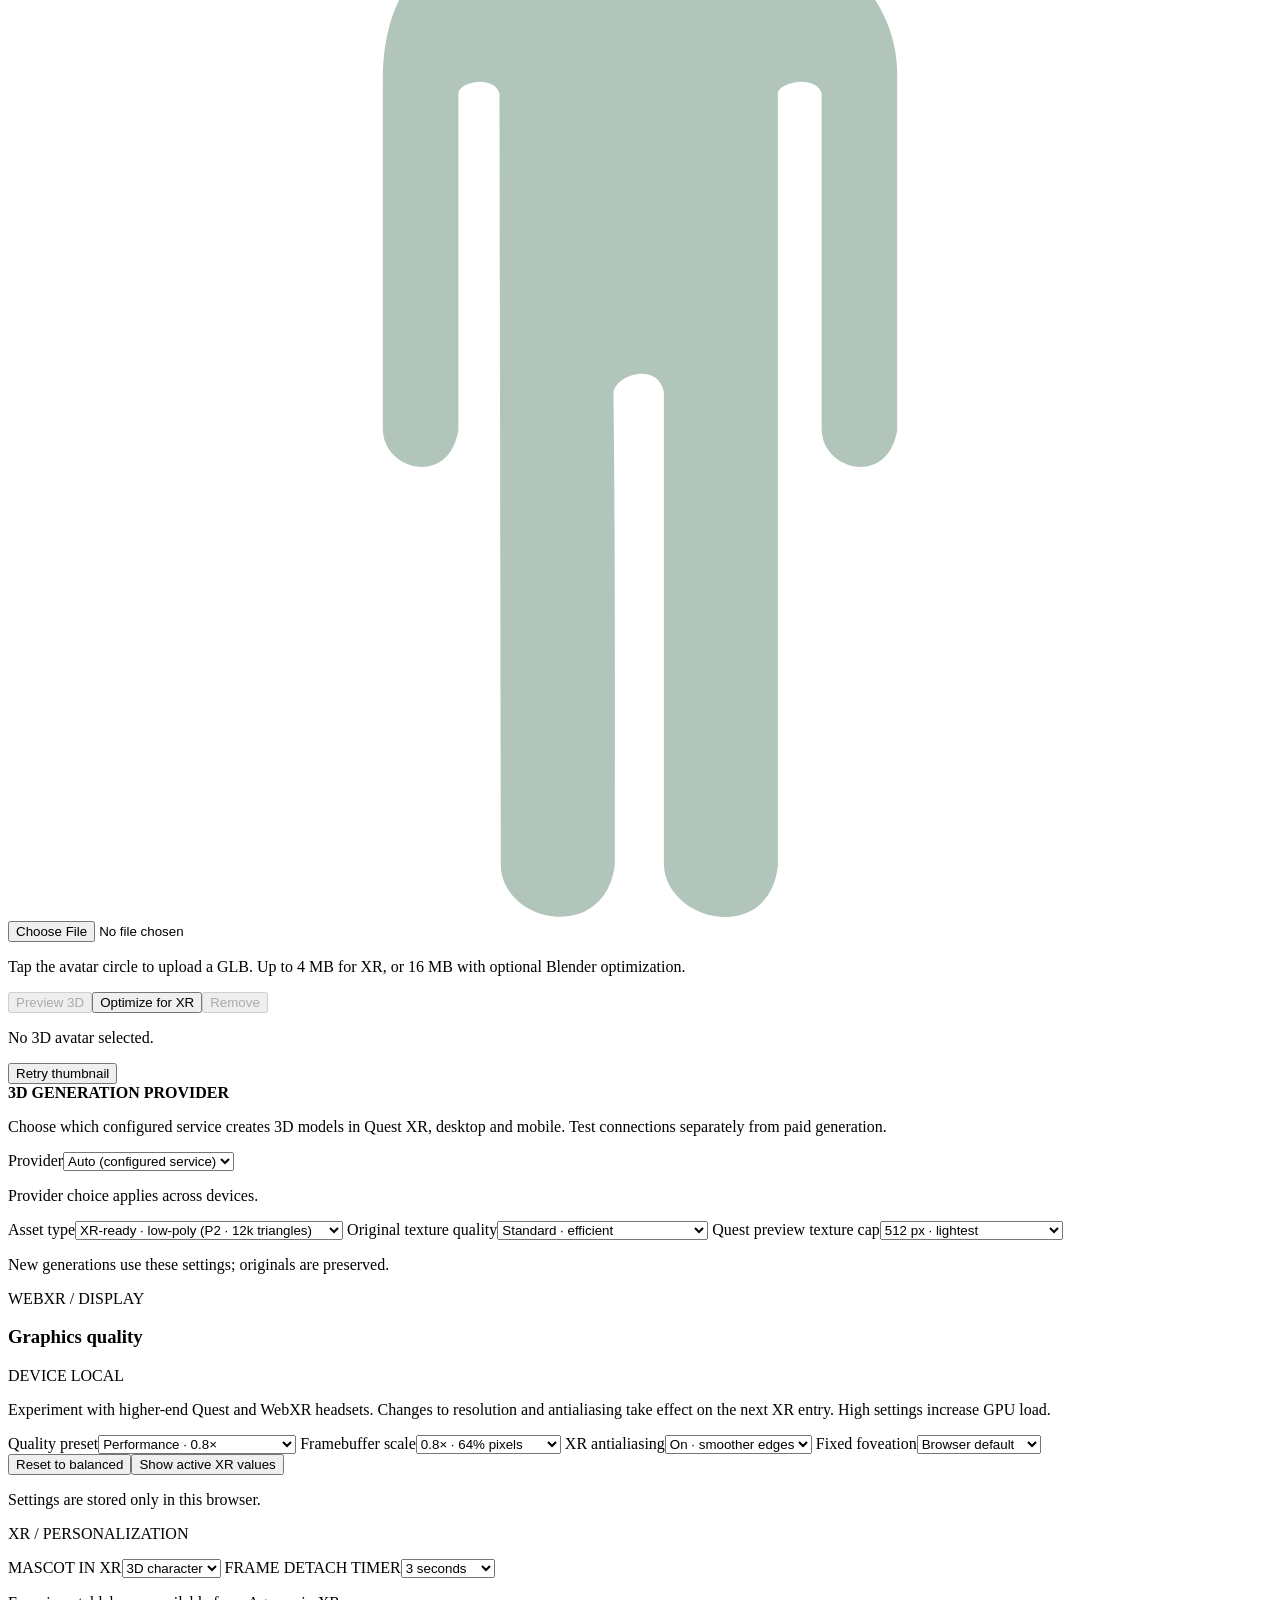
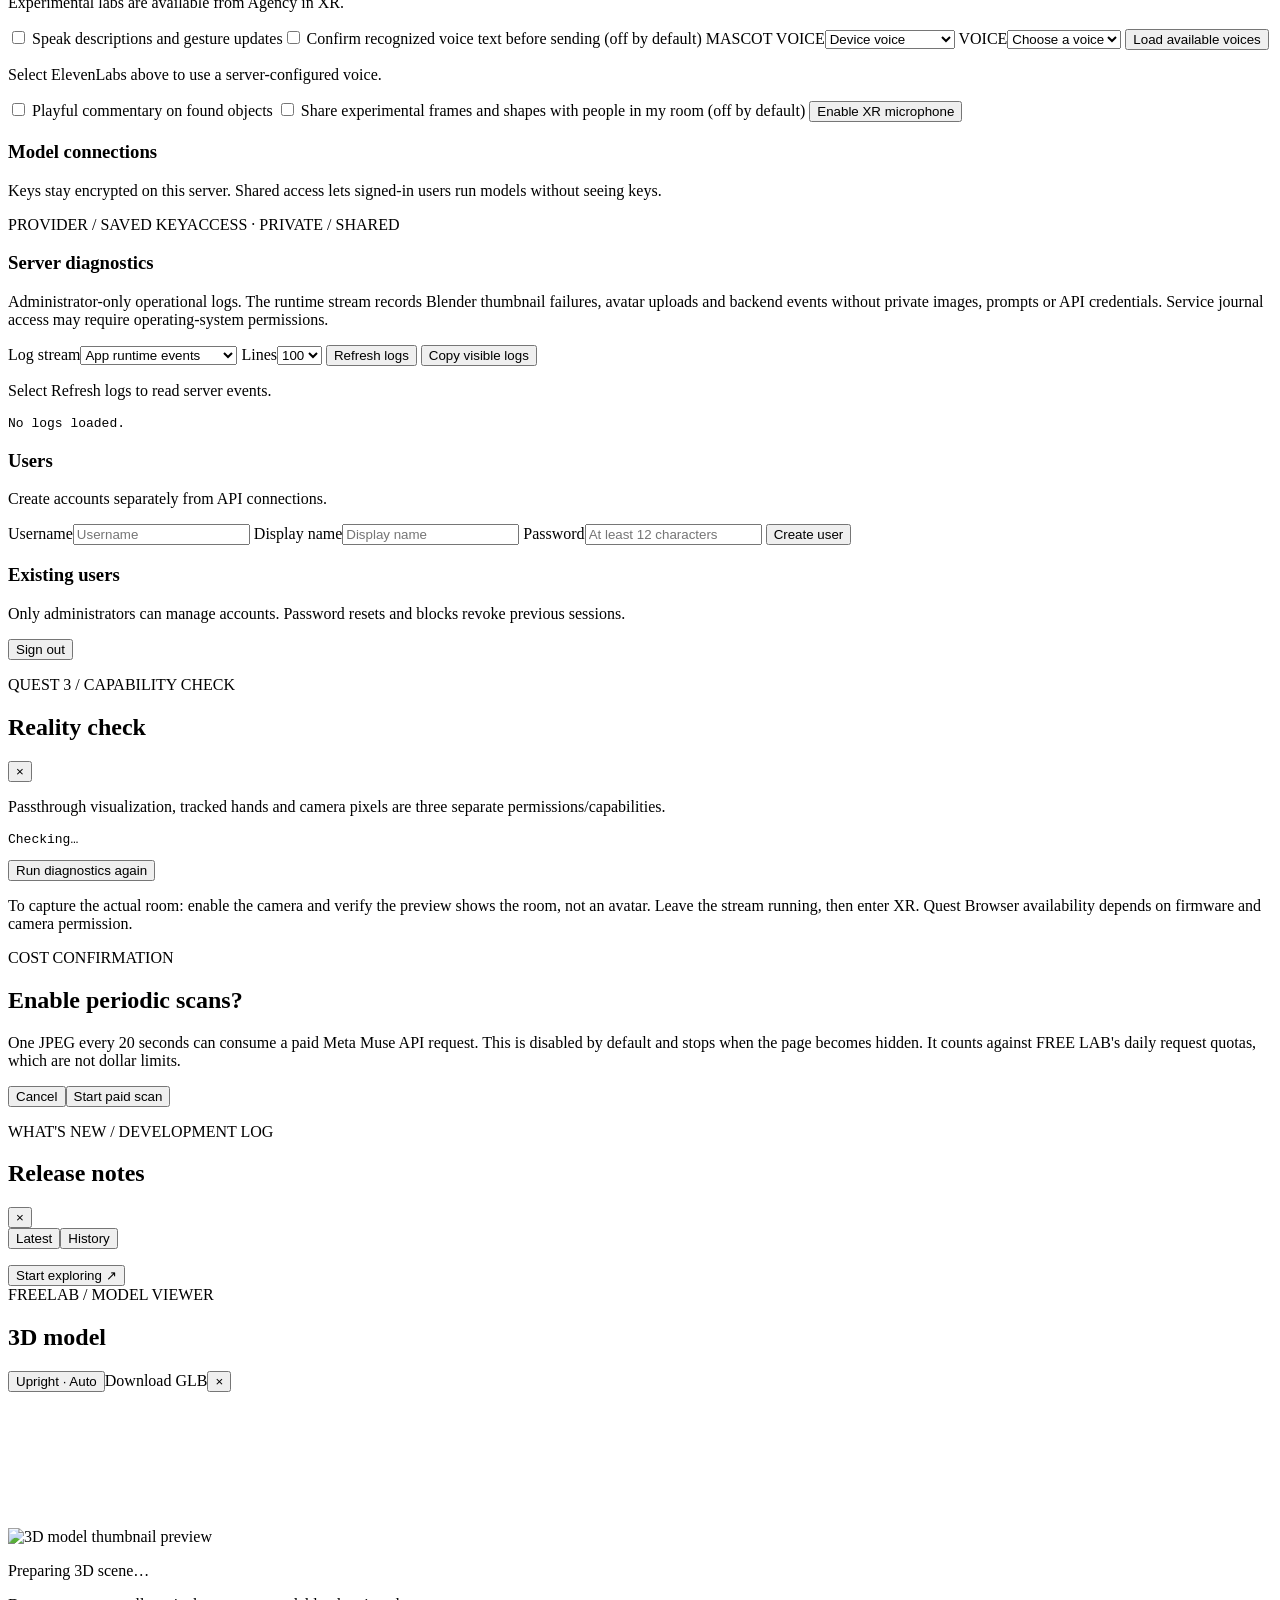
==== commit bd296e4a: "Release FREE LAB v0.10.68" ====
--- a/app/frontend/index.html
+++ b/app/frontend/index.html
@@ -1,14 +1,14 @@
 <!doctype html>
 <html lang="en"><head>
 <meta charset="utf-8"><meta name="viewport" content="width=device-width,initial-scale=1,viewport-fit=cover">
-<meta name="theme-color" content="#090d0d"><meta name="free-lab-version" content="0.10.67">
+<meta name="theme-color" content="#090d0d"><meta name="free-lab-version" content="0.10.68">
 <title>FREELAB — Cognitive Agency · My Stuff &amp; Agency</title>
 <meta name="description" content="FREELAB Cognitive Agency — privately organise your world and explore gentle spatial games with hands, controllers or desktop.">
-<link rel="stylesheet" href="/assets/style.css?v=0.10.67">
+<link rel="stylesheet" href="/assets/style.css?v=0.10.68">
 </head><body>
 <div id="app" class="app-shell">
 <header class="header" aria-label="Site navigation">
-  <a class="brand" href="/" aria-label="FREELAB home"><span class="brand-logo"><span class="brand-logo-inner"></span></span><span class="brand-word">FREELAB</span><span class="brand-version" id="brandVersion">0.10.67</span></a>
+  <a class="brand" href="/" aria-label="FREELAB home"><span class="brand-logo"><span class="brand-logo-inner"></span></span><span class="brand-word">FREELAB</span><span class="brand-version" id="brandVersion">0.10.68</span></a>
   <nav class="header-right" aria-label="Workspace">
     <span class="live-pill"><span class="server-dot" id="connectionDot"></span><span id="healthStatus">Connecting</span></span>
     <button id="roomButton" class="nav-pill" type="button">Rooms</button>
@@ -155,6 +155,7 @@
    <button type="button" class="profile-tab" role="tab" aria-controls="profileExperience" data-profile-tab="experience" aria-selected="true">Experience</button>
    <button type="button" class="profile-tab admin-tab hidden" role="tab" aria-controls="profileAPIs" data-profile-tab="apis" aria-selected="false">APIs</button>
    <button type="button" class="profile-tab admin-tab hidden" role="tab" aria-controls="profileUsers" data-profile-tab="users" aria-selected="false">Users</button>
+   <button type="button" class="profile-tab admin-tab hidden" role="tab" aria-controls="profileLogs" data-profile-tab="logs" aria-selected="false">Logs</button>
   </div>
   <div class="profile-scroll" id="profileScroll">
    <section id="profileExperience" role="tabpanel" data-profile-view="experience">
@@ -176,9 +177,10 @@
           </label>
           <input type="file" id="profile3DAvatarInput" accept=".glb,model/gltf-binary" aria-label="Upload 3D avatar GLB" class="visually-hidden">
           <div class="avatar3d-copy"><p>Tap the avatar circle to upload a GLB. Up to 4 MB for XR, or 16 MB with optional Blender optimization.</p>
-            <div class="avatar3d-actions"><button type="button" id="profile3DAvatarPreview">Preview 3D</button><button type="button" id="profile3DAvatarOptimize" class="hidden">Optimize for XR</button><button type="button" id="profile3DAvatarRemove">Remove</button></div></div>
+            <div class="avatar3d-actions"><button type="button" id="profile3DAvatarPreview" disabled title="Upload a 3D avatar to enable preview">Preview 3D</button><button type="button" id="profile3DAvatarOptimize" class="hidden">Optimize for XR</button><button type="button" id="profile3DAvatarRemove" disabled title="No saved 3D avatar">Remove</button></div></div>
         </div>
         <p id="profile3DAvatarStatus" role="status" aria-live="polite">No 3D avatar selected.</p>
+        <button type="button" id="profile3DAvatarRetry" class="secondary-btn hidden">Retry thumbnail</button>
       </section>
     </div>
     <section class="model-provider-settings"><strong>3D GENERATION PROVIDER</strong><p>Choose which configured service creates 3D models in Quest XR, desktop and mobile. Test connections separately from paid generation.</p><label for="profile3DProvider">Provider<select id="profile3DProvider"><option value="auto">Auto (configured service)</option><option value="aholo">AHOLO Lux3D</option><option value="meshy">Meshy 3D</option><option value="tripo">Tripo 3D (v3)</option></select></label><p id="profile3DProviderStatus" role="status">Provider choice applies across devices.</p>
@@ -226,7 +228,18 @@
      <div id="providerList" class="api-provider-list" aria-label="Configured model APIs"></div>
      <p id="apiListStatus" class="profile-inline-status" role="status" aria-live="polite"></p>
     </section>
-    <section data-profile-view="users" id="profileUsers" role="tabpanel" class="hidden">
+    <section data-profile-view="logs" id="profileLogs" role="tabpanel" class="hidden">
+     <div class="profile-section-heading"><h3>Server diagnostics</h3><p>Administrator-only operational logs. The runtime stream records Blender thumbnail failures, avatar uploads and backend events without private images, prompts or API credentials. Service journal access may require operating-system permissions.</p></div>
+     <div class="admin-runtime-controls">
+       <label for="adminLogSource">Log stream<select id="adminLogSource"><option value="events">App runtime events</option><option value="requests">Recent API requests</option><option value="journal">free-lab service journal</option></select></label>
+       <label for="adminLogLimit">Lines<select id="adminLogLimit"><option value="50">50</option><option value="100" selected>100</option><option value="200">200</option></select></label>
+       <button type="button" class="secondary-btn" id="adminLogRefresh">Refresh logs</button>
+       <button type="button" class="secondary-btn" id="adminLogCopy">Copy visible logs</button>
+     </div>
+     <p id="adminLogNotice" class="small-muted" role="status">Select Refresh logs to read server events.</p>
+     <pre id="adminLogOutput" class="admin-runtime-output" aria-live="polite">No logs loaded.</pre>
+   </section>
+   <section data-profile-view="users" id="profileUsers" role="tabpanel" class="hidden">
      <div class="profile-section-heading"><h3>Users</h3><p>Create accounts separately from API connections.</p></div>
      <form id="createProfile" class="profile-user-form">
       <label>Username<input id="newUsername" placeholder="Username" required minlength="3" maxlength="32" autocomplete="off"></label>
@@ -251,22 +264,22 @@
 <div id="modelStage" class="model-stage hidden" role="dialog" aria-label="Interactive 3D model viewer" aria-modal="true"><header><div><span class="eyebrow">FREELAB / MODEL VIEWER</span><h2 id="modelStageTitle">3D model</h2></div><div class="model-stage-tools"><button id="modelStageAxis" class="secondary-btn" type="button" title="Change model viewing orientation">Upright · Auto</button><a id="modelStageDownload" class="secondary-btn hidden" download>Download GLB</a><button id="modelStageClose" type="button" aria-label="Close 3D model viewer">×</button></div></header><div id="modelStageViewport" class="model-stage-viewport"><img id="modelStagePoster" class="hidden" alt="3D model thumbnail preview"><canvas id="modelStageCanvas" aria-label="Interactive 3D model. Drag to rotate, scroll to zoom."></canvas></div><p id="modelStageStatus" role="status">Preparing 3D scene…</p><p class="model-stage-hint">Drag to rotate · scroll or pinch to zoom · model loads privately</p></div>
 <div id="toast" class="toast hidden" role="status"></div>
 <script type="importmap">{"imports":{"three":"https://cdn.jsdelivr.net/npm/three@0.181.0/build/three.module.js"}}</script>
-<script type="module" src="/assets/model-stage.mjs?v=0.10.67"></script>
-<script src="/assets/sound.js?v=0.10.67" defer></script>
-<script src="/assets/gestures.js?v=0.10.67" defer></script>
-<script src="/assets/strand-geometry.js?v=0.10.67" defer></script>
-<script src="/assets/string-lab.js?v=0.10.67" defer></script>
-<script src="/assets/finger-lab.js?v=0.10.67" defer></script>
-<script src="/assets/frame-lab.js?v=0.10.67" defer></script>
-<script src="/assets/frame-photo.js?v=0.10.67" defer></script>
-<script src="/assets/frame-games.js?v=0.10.67" defer></script>
-<script src="/assets/agency-video.js?v=0.10.67" defer></script>
-<script src="/assets/shape-sort.js?v=0.10.67" defer></script>
-<script src="/assets/rooms.js?v=0.10.67" defer></script>
-<script src="/assets/cloud-tree.js?v=0.10.67" defer></script>
-<script src="/assets/xr-ui.js?v=0.10.67" defer></script>
-<script src="/assets/dialog.js?v=0.10.67" defer></script>
-<script src="/assets/app.js?v=0.10.67" defer></script><script src="/assets/xr.js?v=0.10.67" defer></script>
-<script src="/assets/capture-studio.js?v=0.10.67" defer></script>
-<script src="/assets/scene.mjs?v=0.10.67" type="module"></script>
+<script type="module" src="/assets/model-stage.mjs?v=0.10.68"></script>
+<script src="/assets/sound.js?v=0.10.68" defer></script>
+<script src="/assets/gestures.js?v=0.10.68" defer></script>
+<script src="/assets/strand-geometry.js?v=0.10.68" defer></script>
+<script src="/assets/string-lab.js?v=0.10.68" defer></script>
+<script src="/assets/finger-lab.js?v=0.10.68" defer></script>
+<script src="/assets/frame-lab.js?v=0.10.68" defer></script>
+<script src="/assets/frame-photo.js?v=0.10.68" defer></script>
+<script src="/assets/frame-games.js?v=0.10.68" defer></script>
+<script src="/assets/agency-video.js?v=0.10.68" defer></script>
+<script src="/assets/shape-sort.js?v=0.10.68" defer></script>
+<script src="/assets/rooms.js?v=0.10.68" defer></script>
+<script src="/assets/cloud-tree.js?v=0.10.68" defer></script>
+<script src="/assets/xr-ui.js?v=0.10.68" defer></script>
+<script src="/assets/dialog.js?v=0.10.68" defer></script>
+<script src="/assets/app.js?v=0.10.68" defer></script><script src="/assets/xr.js?v=0.10.68" defer></script>
+<script src="/assets/capture-studio.js?v=0.10.68" defer></script>
+<script src="/assets/scene.mjs?v=0.10.68" type="module"></script>
 </body></html>
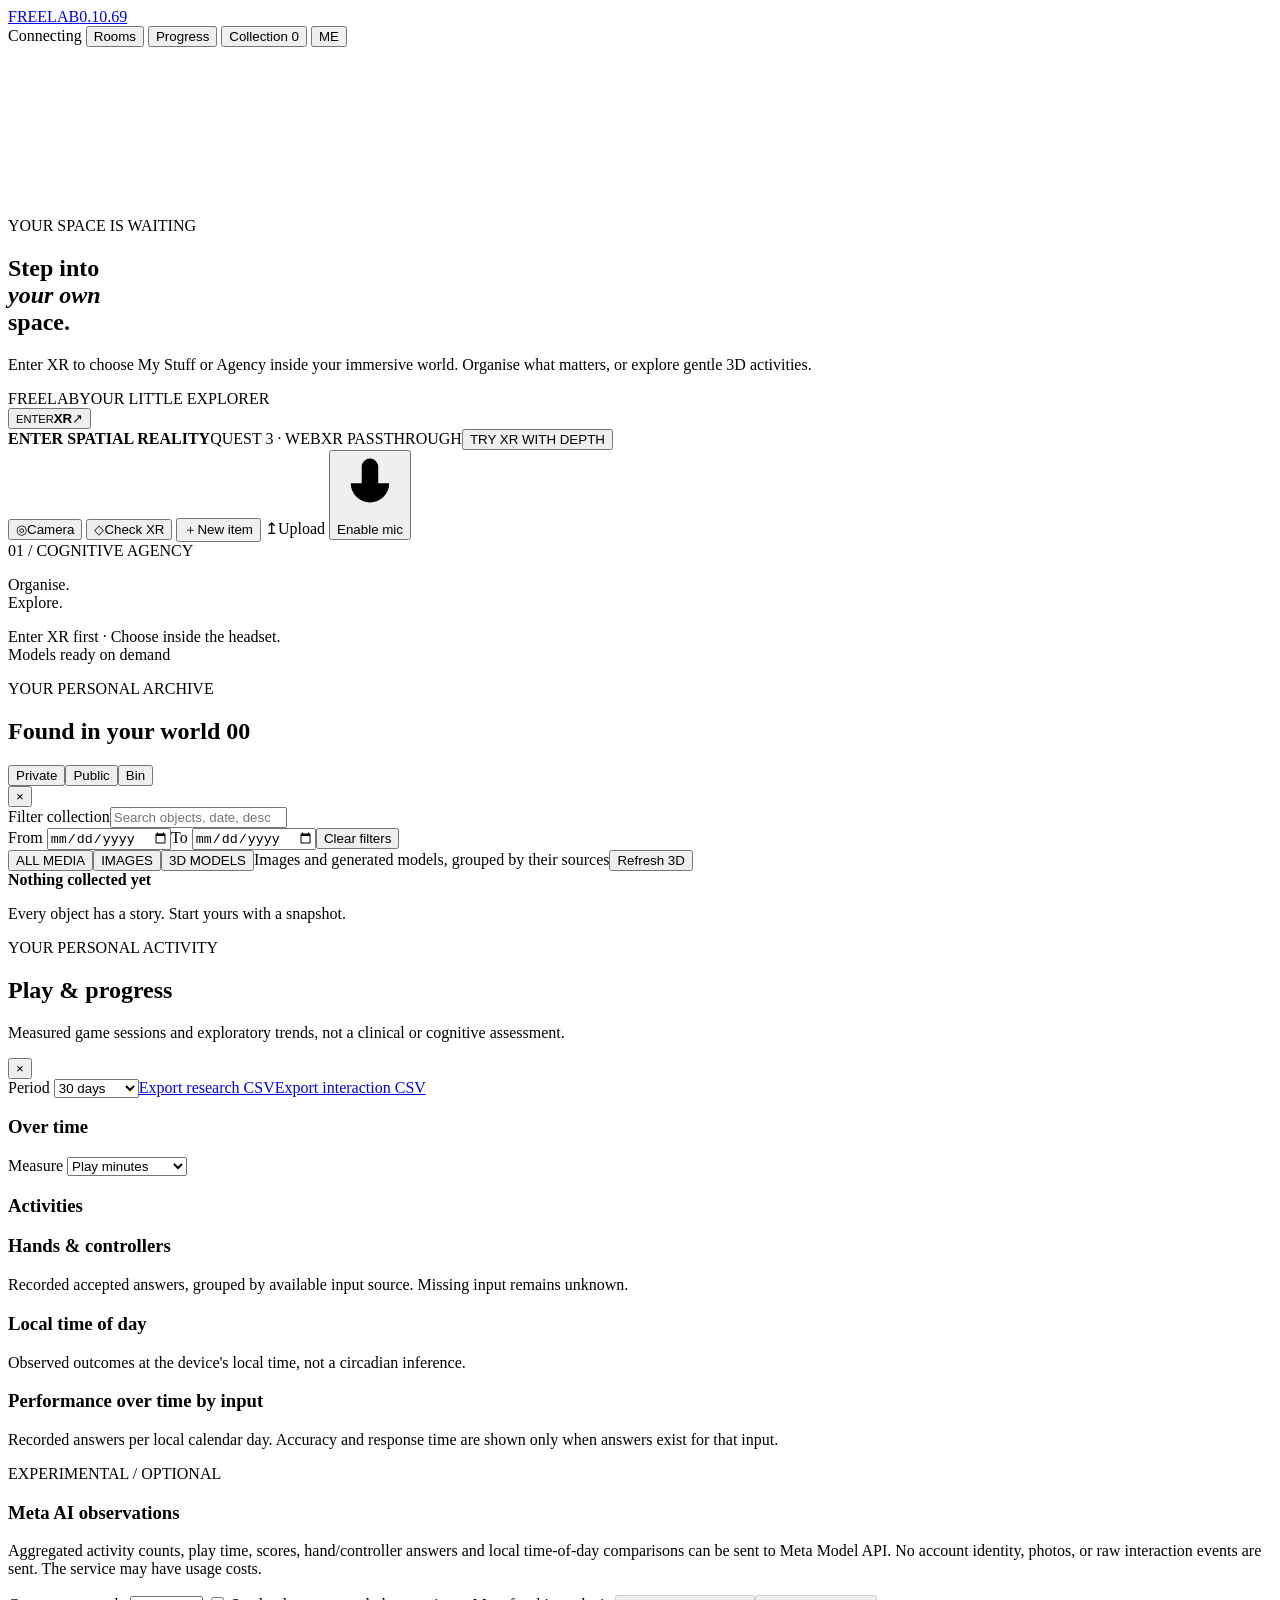
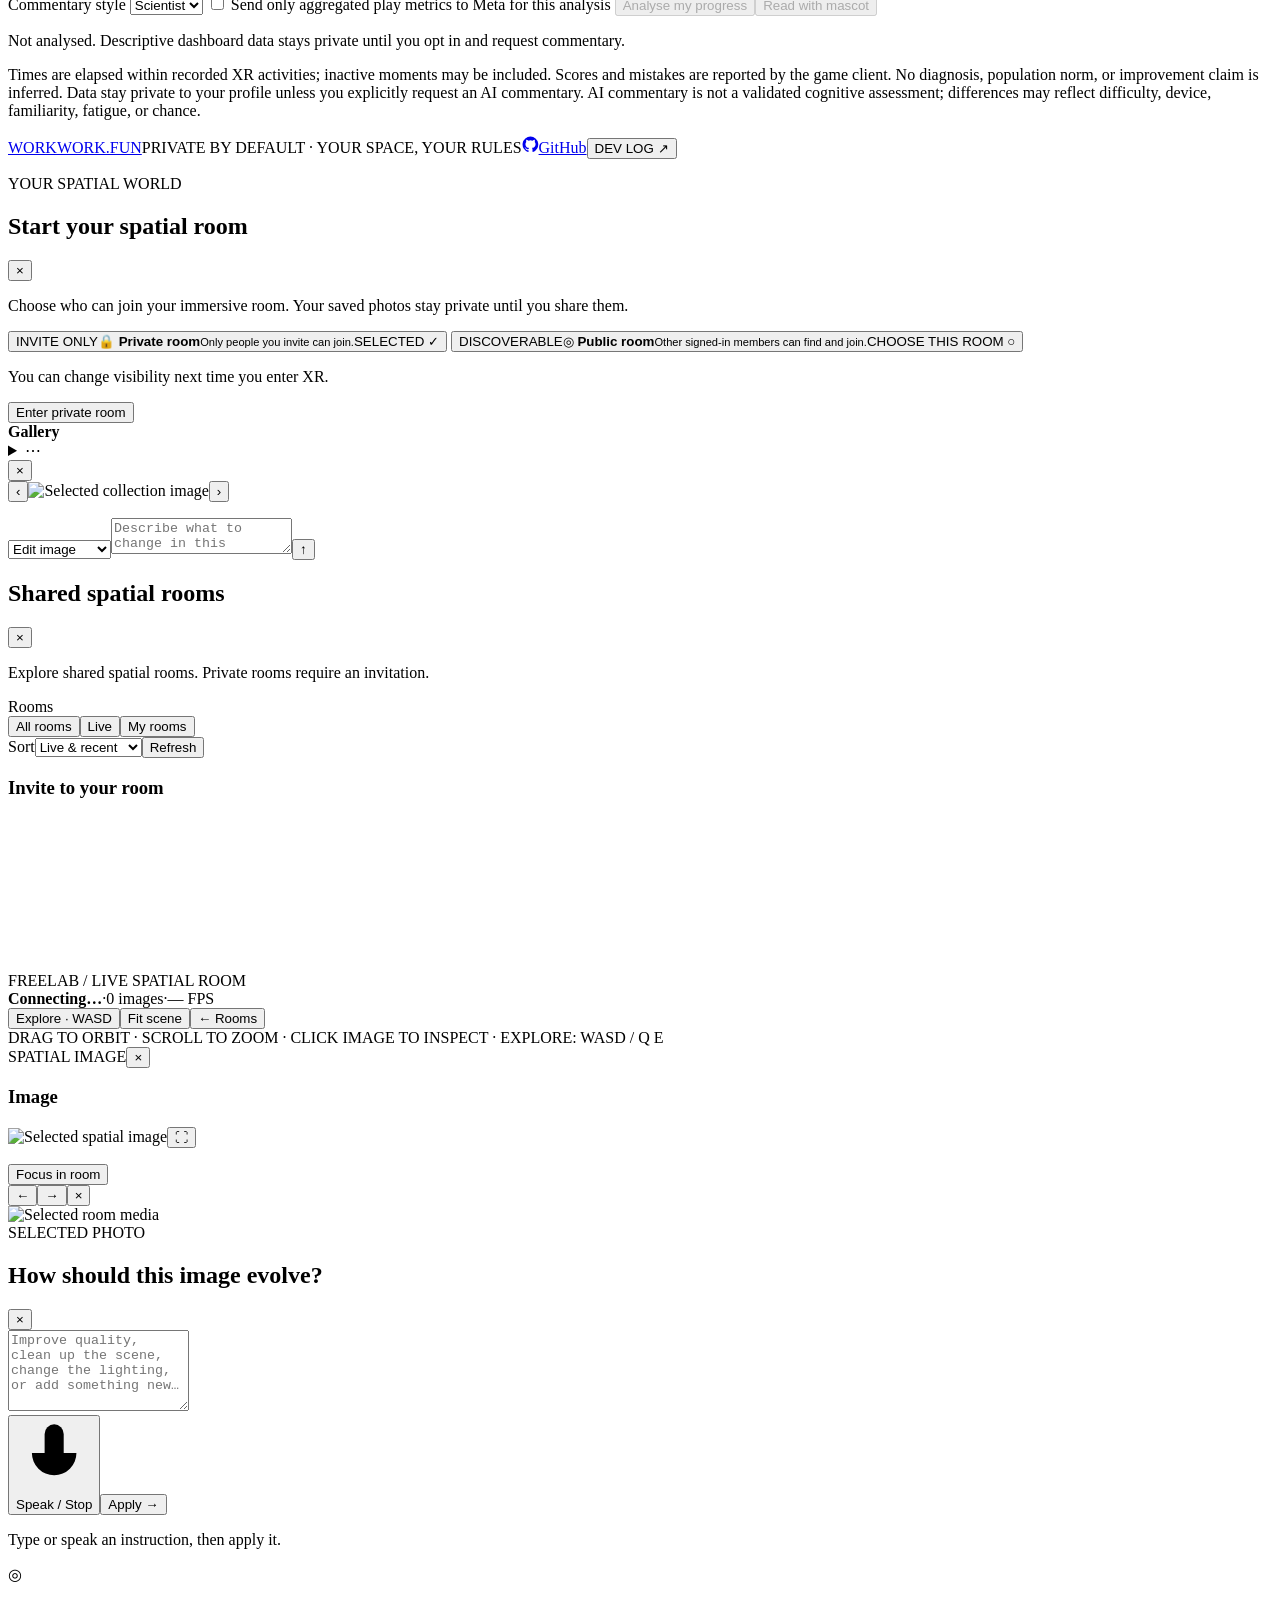
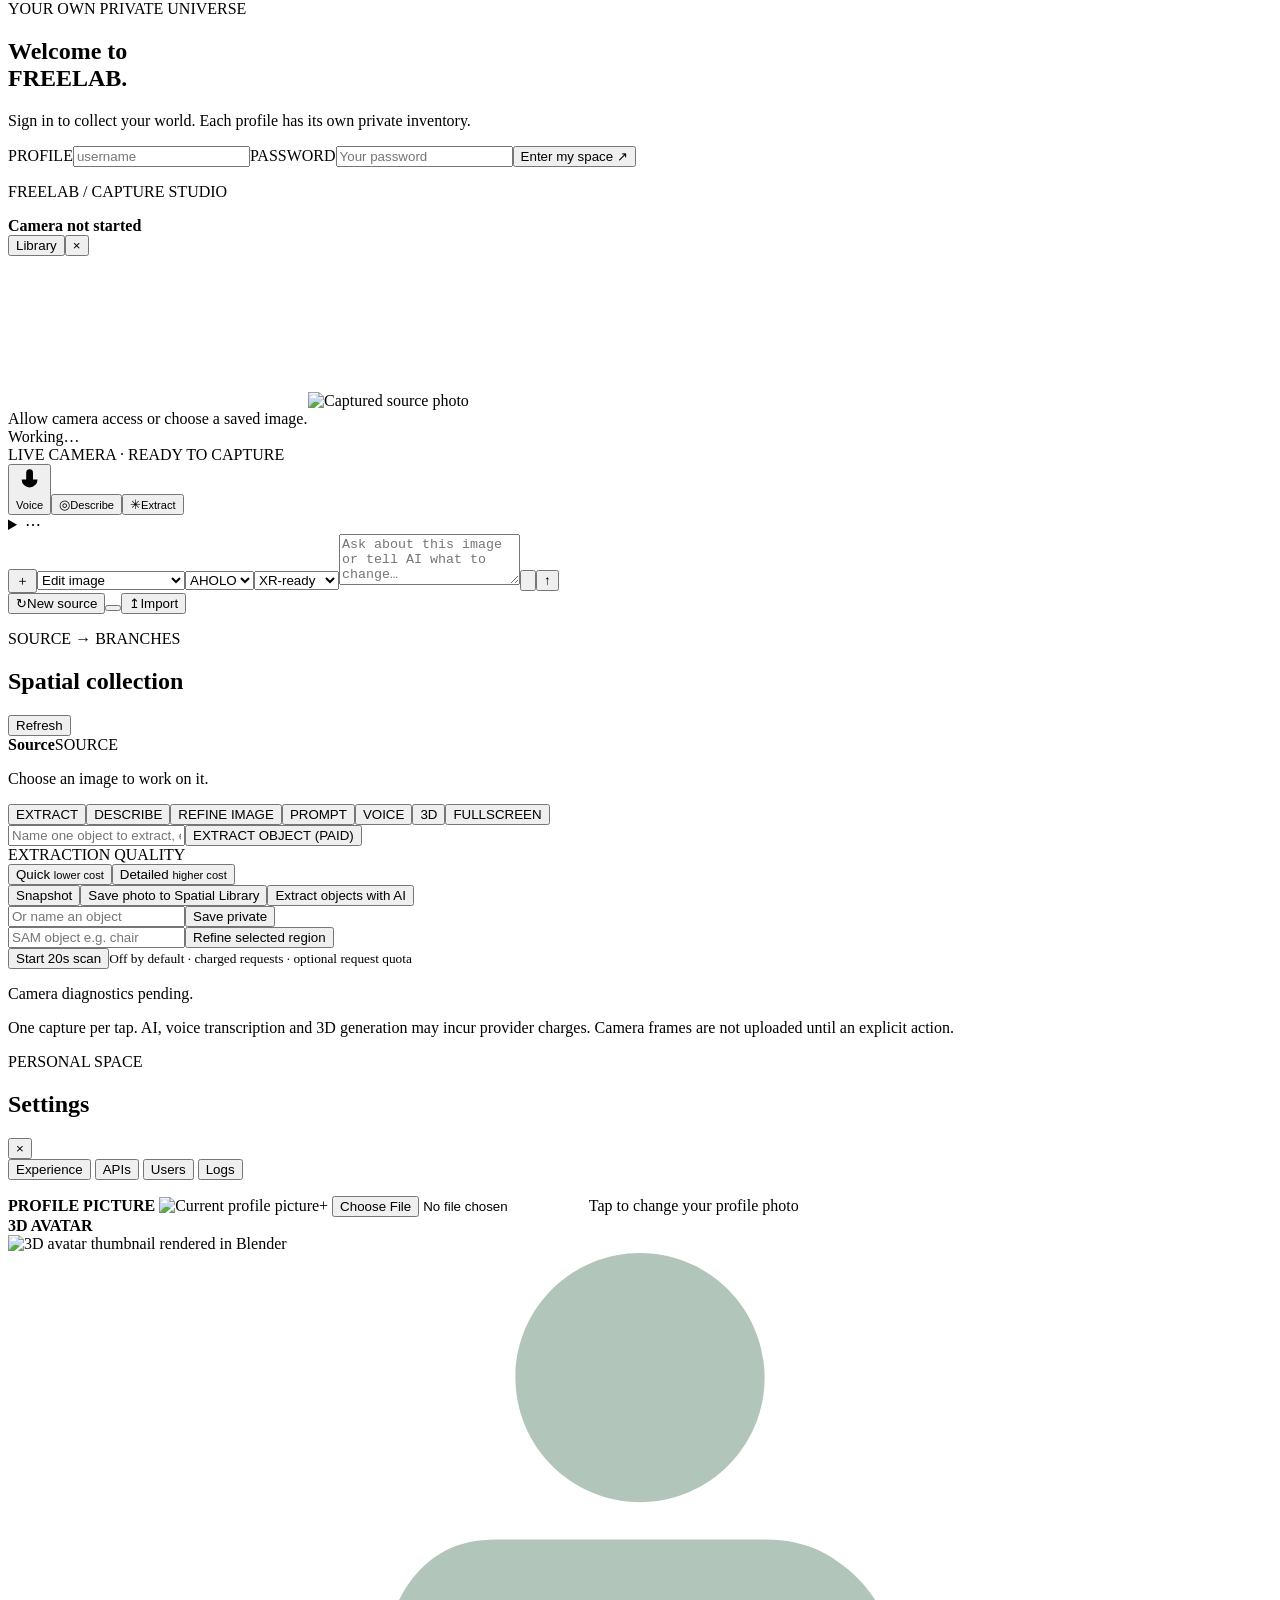
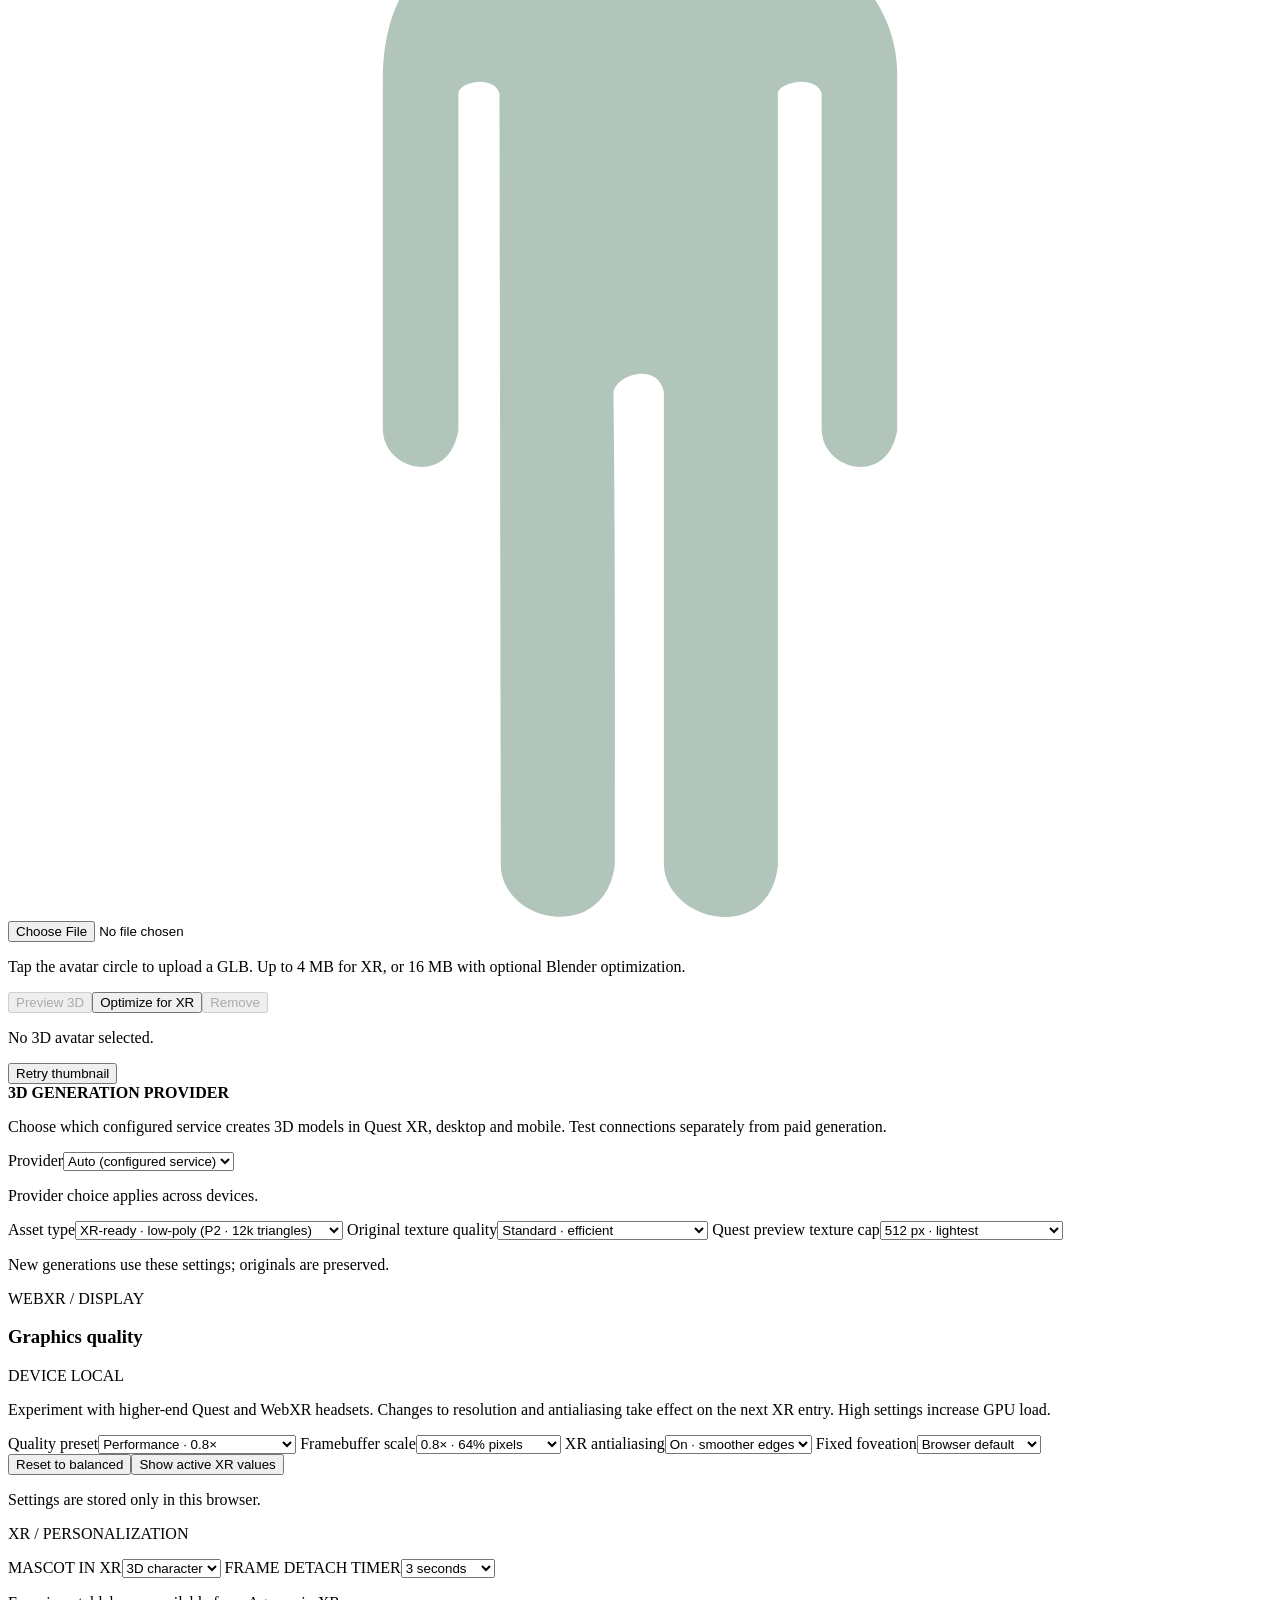
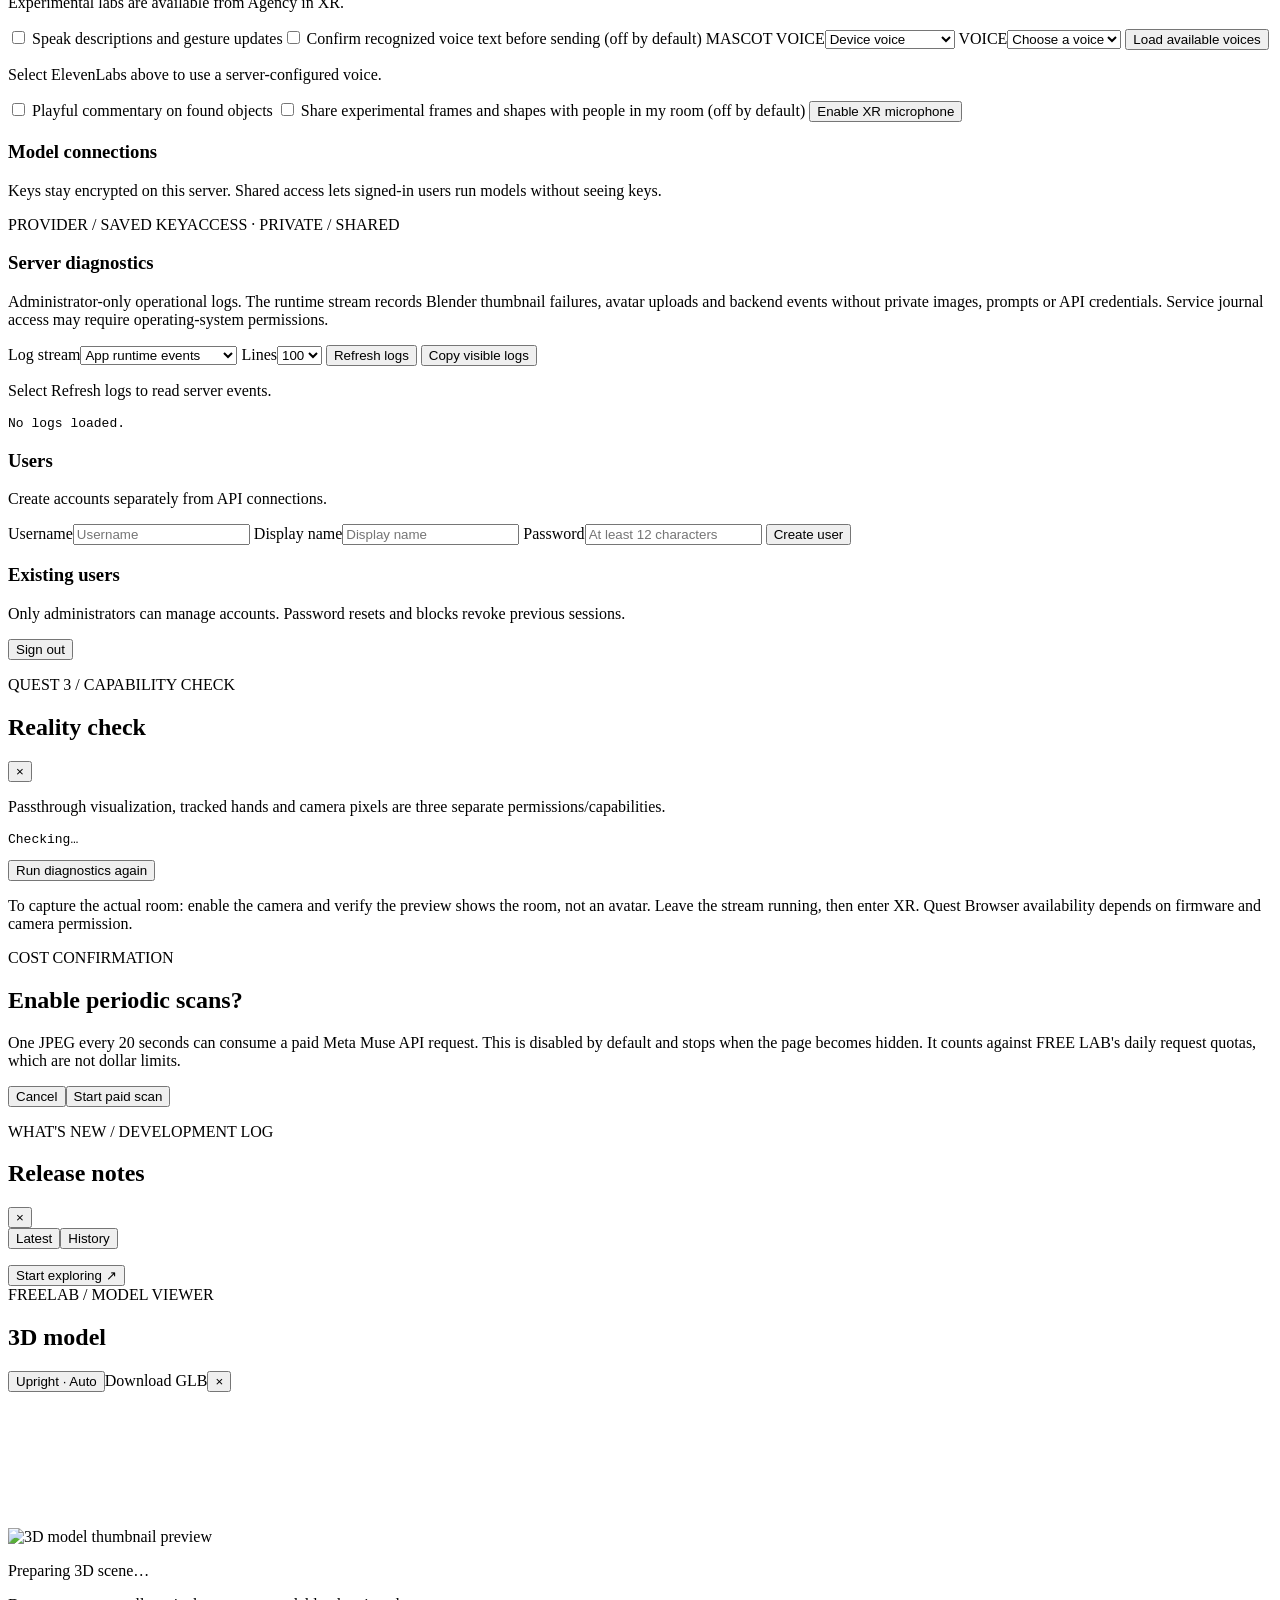
==== commit 42f4f4ac: "Release FREE LAB v0.10.69" ====
--- a/app/frontend/index.html
+++ b/app/frontend/index.html
@@ -1,14 +1,14 @@
 <!doctype html>
 <html lang="en"><head>
 <meta charset="utf-8"><meta name="viewport" content="width=device-width,initial-scale=1,viewport-fit=cover">
-<meta name="theme-color" content="#090d0d"><meta name="free-lab-version" content="0.10.68">
+<meta name="theme-color" content="#090d0d"><meta name="free-lab-version" content="0.10.69">
 <title>FREELAB — Cognitive Agency · My Stuff &amp; Agency</title>
 <meta name="description" content="FREELAB Cognitive Agency — privately organise your world and explore gentle spatial games with hands, controllers or desktop.">
-<link rel="stylesheet" href="/assets/style.css?v=0.10.68">
+<link rel="stylesheet" href="/assets/style.css?v=0.10.69">
 </head><body>
 <div id="app" class="app-shell">
 <header class="header" aria-label="Site navigation">
-  <a class="brand" href="/" aria-label="FREELAB home"><span class="brand-logo"><span class="brand-logo-inner"></span></span><span class="brand-word">FREELAB</span><span class="brand-version" id="brandVersion">0.10.68</span></a>
+  <a class="brand" href="/" aria-label="FREELAB home"><span class="brand-logo"><span class="brand-logo-inner"></span></span><span class="brand-word">FREELAB</span><span class="brand-version" id="brandVersion">0.10.69</span></a>
   <nav class="header-right" aria-label="Workspace">
     <span class="live-pill"><span class="server-dot" id="connectionDot"></span><span id="healthStatus">Connecting</span></span>
     <button id="roomButton" class="nav-pill" type="button">Rooms</button>
@@ -264,22 +264,22 @@
 <div id="modelStage" class="model-stage hidden" role="dialog" aria-label="Interactive 3D model viewer" aria-modal="true"><header><div><span class="eyebrow">FREELAB / MODEL VIEWER</span><h2 id="modelStageTitle">3D model</h2></div><div class="model-stage-tools"><button id="modelStageAxis" class="secondary-btn" type="button" title="Change model viewing orientation">Upright · Auto</button><a id="modelStageDownload" class="secondary-btn hidden" download>Download GLB</a><button id="modelStageClose" type="button" aria-label="Close 3D model viewer">×</button></div></header><div id="modelStageViewport" class="model-stage-viewport"><img id="modelStagePoster" class="hidden" alt="3D model thumbnail preview"><canvas id="modelStageCanvas" aria-label="Interactive 3D model. Drag to rotate, scroll to zoom."></canvas></div><p id="modelStageStatus" role="status">Preparing 3D scene…</p><p class="model-stage-hint">Drag to rotate · scroll or pinch to zoom · model loads privately</p></div>
 <div id="toast" class="toast hidden" role="status"></div>
 <script type="importmap">{"imports":{"three":"https://cdn.jsdelivr.net/npm/three@0.181.0/build/three.module.js"}}</script>
-<script type="module" src="/assets/model-stage.mjs?v=0.10.68"></script>
-<script src="/assets/sound.js?v=0.10.68" defer></script>
-<script src="/assets/gestures.js?v=0.10.68" defer></script>
-<script src="/assets/strand-geometry.js?v=0.10.68" defer></script>
-<script src="/assets/string-lab.js?v=0.10.68" defer></script>
-<script src="/assets/finger-lab.js?v=0.10.68" defer></script>
-<script src="/assets/frame-lab.js?v=0.10.68" defer></script>
-<script src="/assets/frame-photo.js?v=0.10.68" defer></script>
-<script src="/assets/frame-games.js?v=0.10.68" defer></script>
-<script src="/assets/agency-video.js?v=0.10.68" defer></script>
-<script src="/assets/shape-sort.js?v=0.10.68" defer></script>
-<script src="/assets/rooms.js?v=0.10.68" defer></script>
-<script src="/assets/cloud-tree.js?v=0.10.68" defer></script>
-<script src="/assets/xr-ui.js?v=0.10.68" defer></script>
-<script src="/assets/dialog.js?v=0.10.68" defer></script>
-<script src="/assets/app.js?v=0.10.68" defer></script><script src="/assets/xr.js?v=0.10.68" defer></script>
-<script src="/assets/capture-studio.js?v=0.10.68" defer></script>
-<script src="/assets/scene.mjs?v=0.10.68" type="module"></script>
+<script type="module" src="/assets/model-stage.mjs?v=0.10.69"></script>
+<script src="/assets/sound.js?v=0.10.69" defer></script>
+<script src="/assets/gestures.js?v=0.10.69" defer></script>
+<script src="/assets/strand-geometry.js?v=0.10.69" defer></script>
+<script src="/assets/string-lab.js?v=0.10.69" defer></script>
+<script src="/assets/finger-lab.js?v=0.10.69" defer></script>
+<script src="/assets/frame-lab.js?v=0.10.69" defer></script>
+<script src="/assets/frame-photo.js?v=0.10.69" defer></script>
+<script src="/assets/frame-games.js?v=0.10.69" defer></script>
+<script src="/assets/agency-video.js?v=0.10.69" defer></script>
+<script src="/assets/shape-sort.js?v=0.10.69" defer></script>
+<script src="/assets/rooms.js?v=0.10.69" defer></script>
+<script src="/assets/cloud-tree.js?v=0.10.69" defer></script>
+<script src="/assets/xr-ui.js?v=0.10.69" defer></script>
+<script src="/assets/dialog.js?v=0.10.69" defer></script>
+<script src="/assets/app.js?v=0.10.69" defer></script><script src="/assets/xr.js?v=0.10.69" defer></script>
+<script src="/assets/capture-studio.js?v=0.10.69" defer></script>
+<script src="/assets/scene.mjs?v=0.10.69" type="module"></script>
 </body></html>
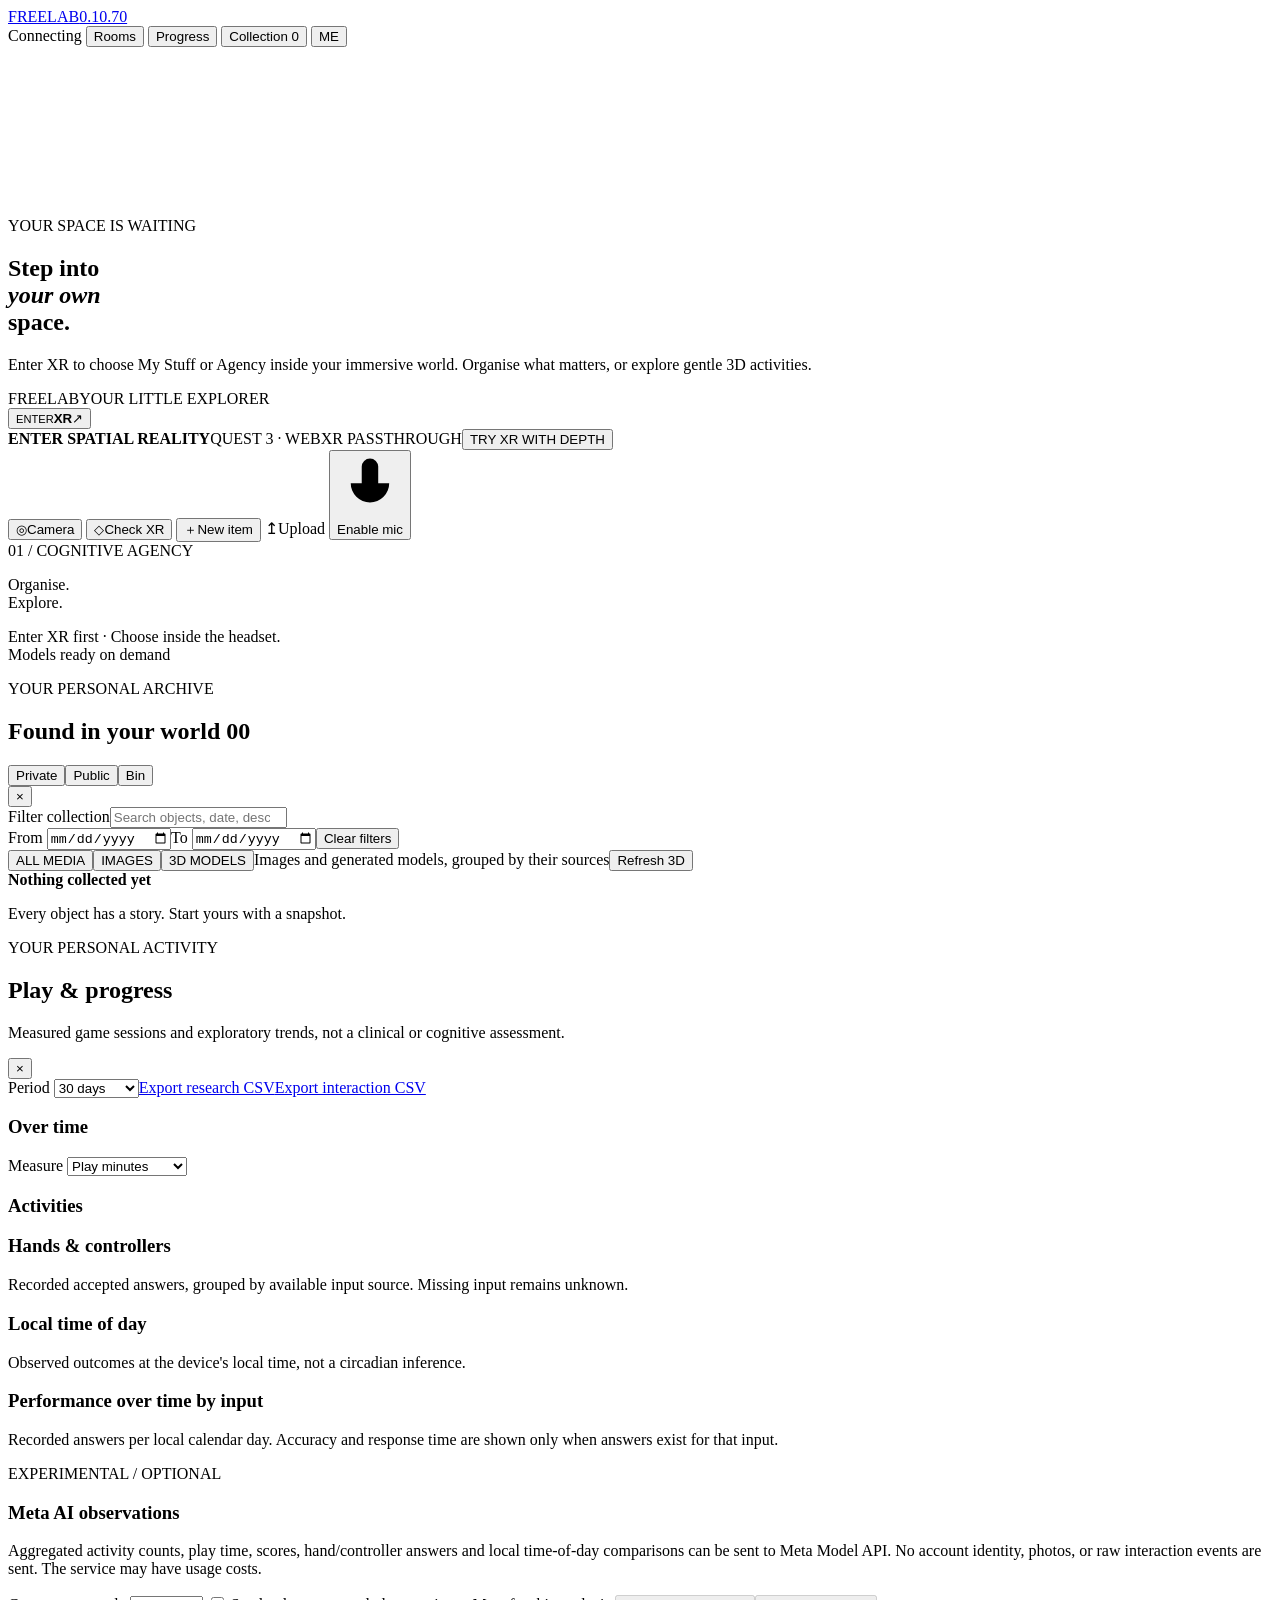
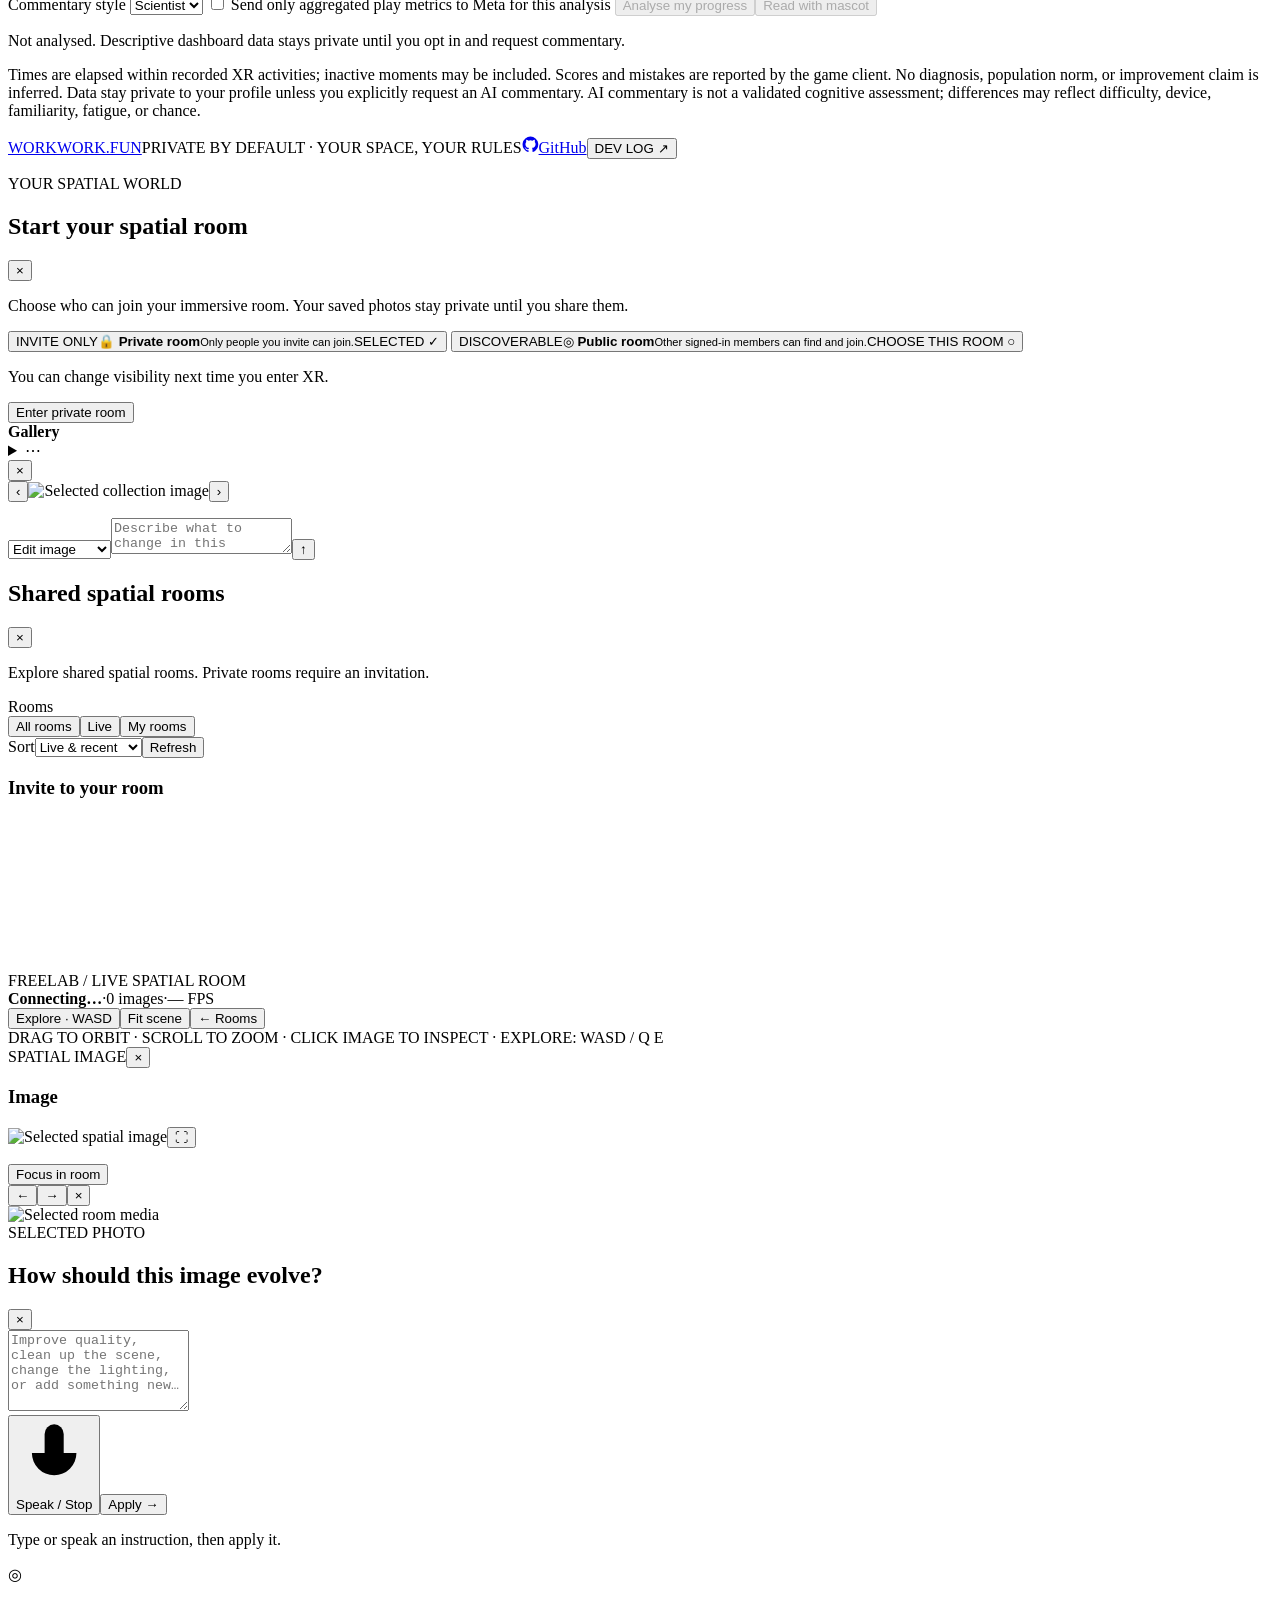
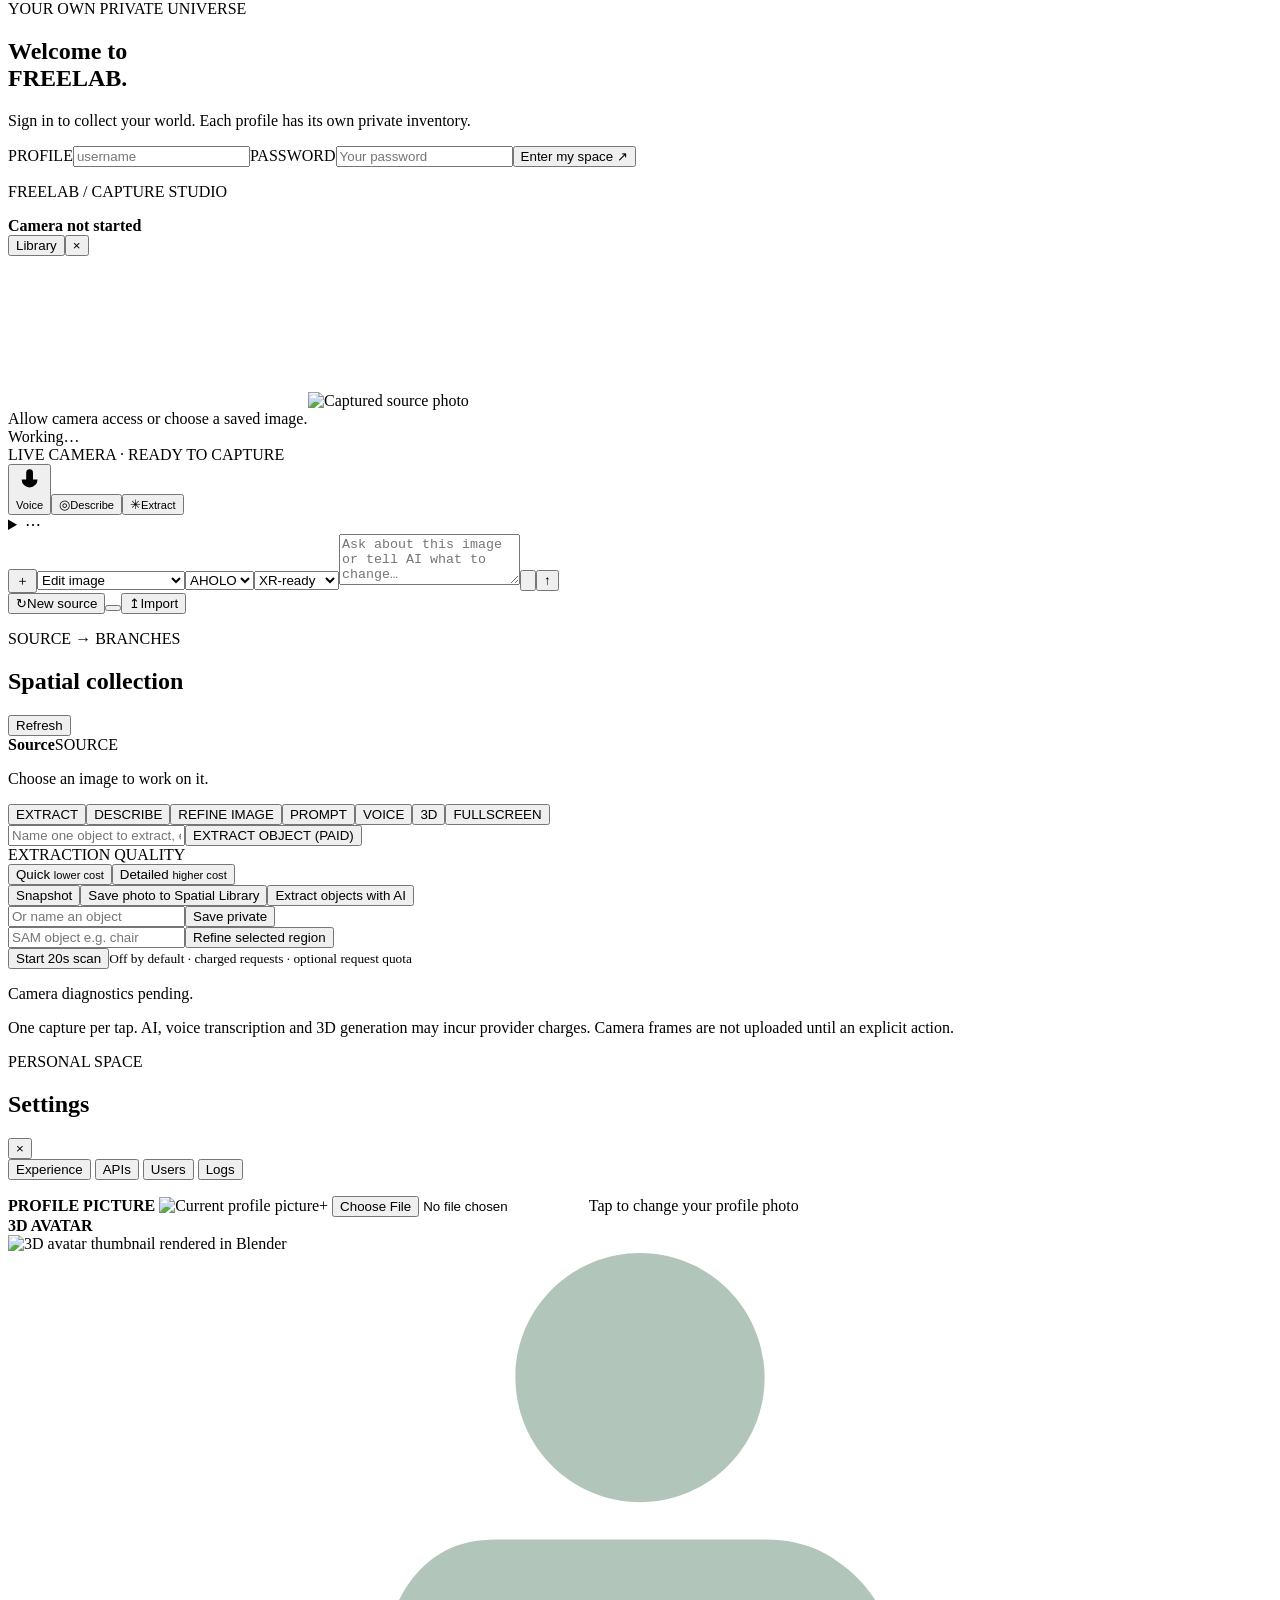
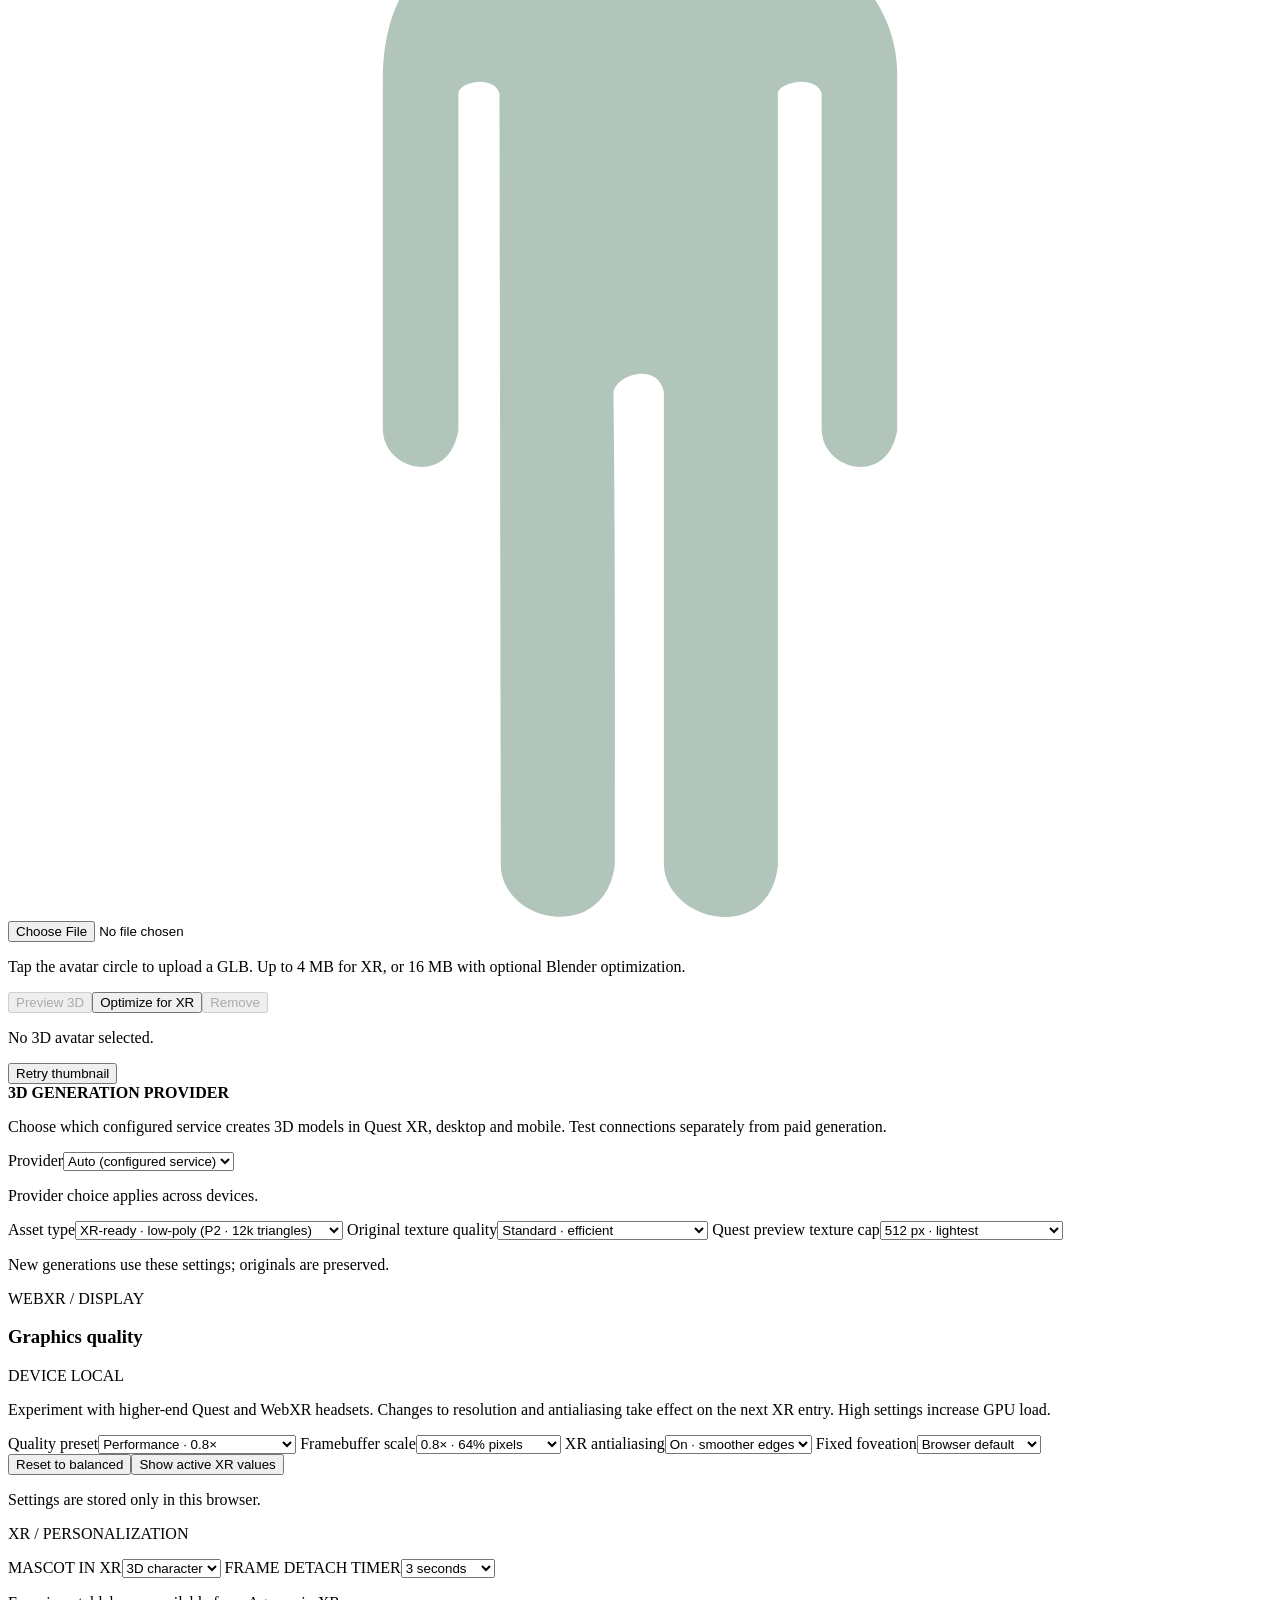
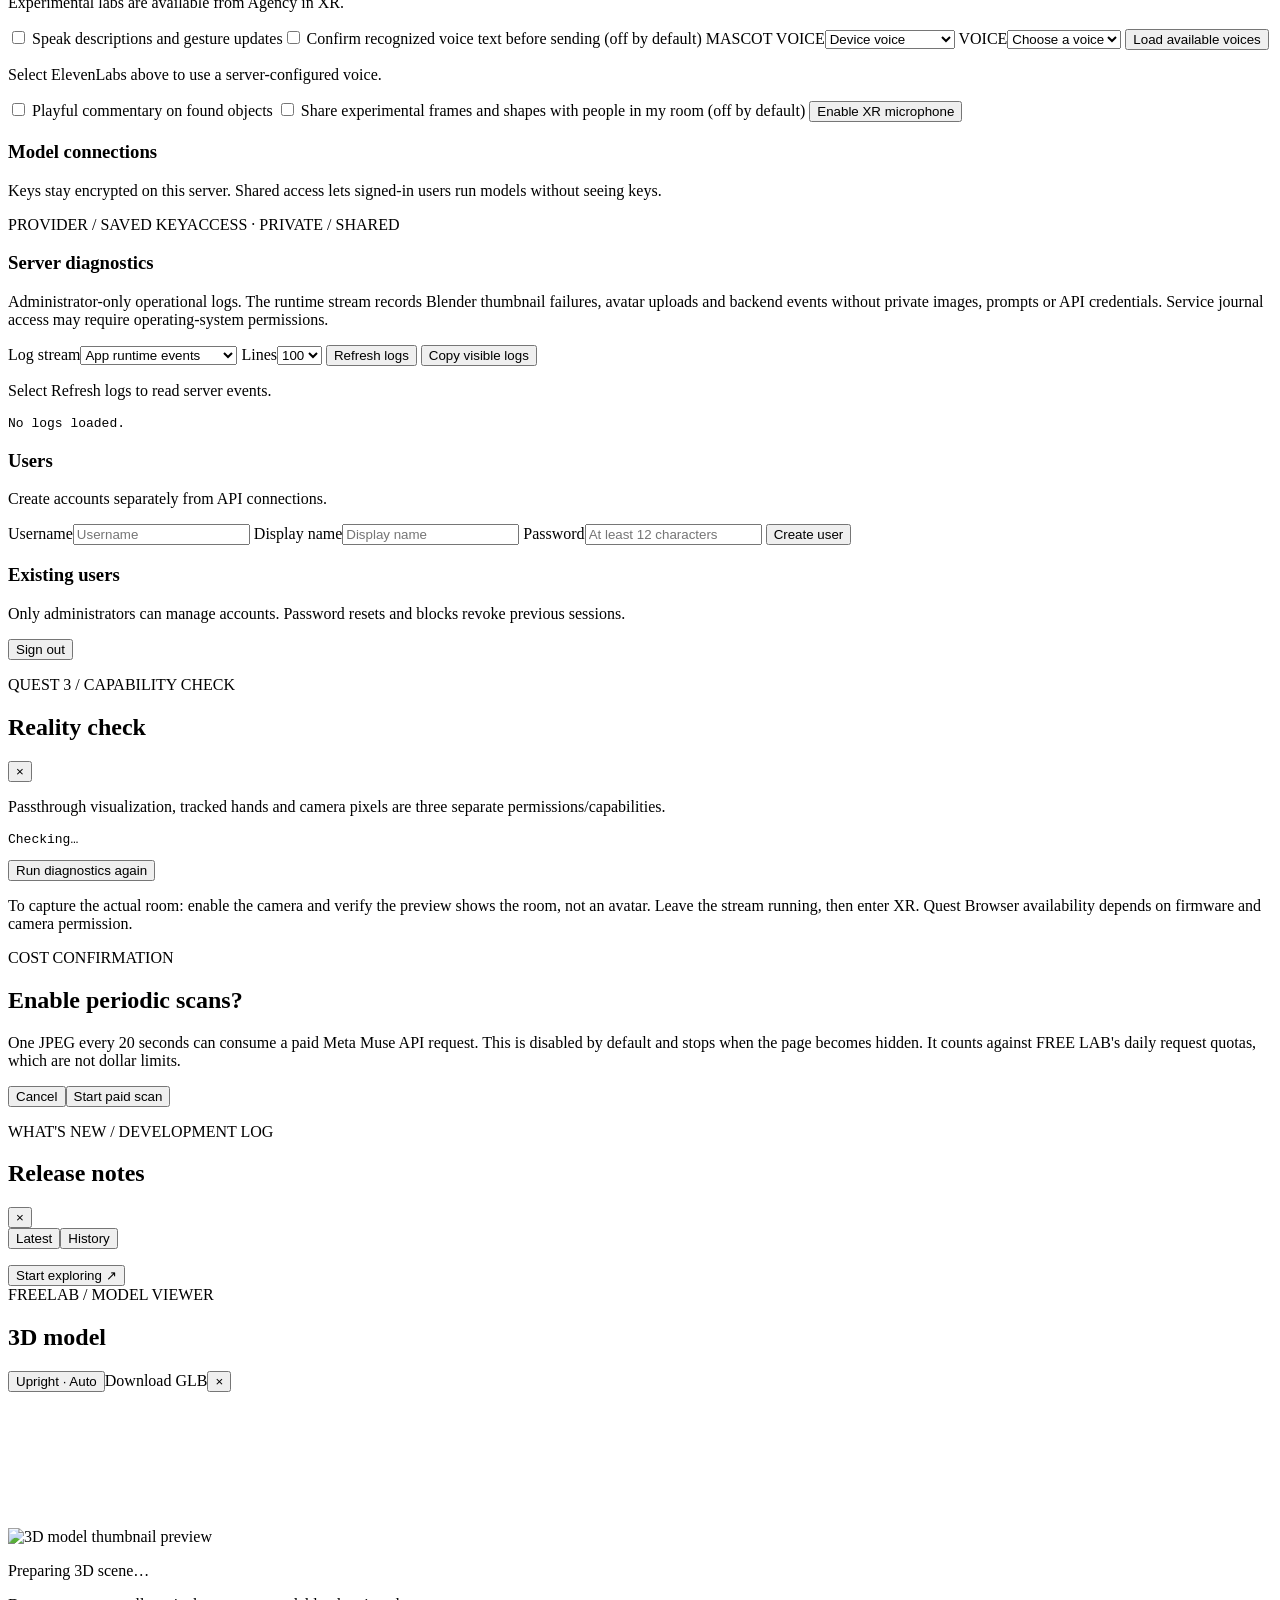
==== commit 8b315509: "Release FREE LAB v0.10.70" ====
--- a/app/frontend/index.html
+++ b/app/frontend/index.html
@@ -1,14 +1,14 @@
 <!doctype html>
 <html lang="en"><head>
 <meta charset="utf-8"><meta name="viewport" content="width=device-width,initial-scale=1,viewport-fit=cover">
-<meta name="theme-color" content="#090d0d"><meta name="free-lab-version" content="0.10.69">
+<meta name="theme-color" content="#090d0d"><meta name="free-lab-version" content="0.10.70">
 <title>FREELAB — Cognitive Agency · My Stuff &amp; Agency</title>
 <meta name="description" content="FREELAB Cognitive Agency — privately organise your world and explore gentle spatial games with hands, controllers or desktop.">
-<link rel="stylesheet" href="/assets/style.css?v=0.10.69">
+<link rel="stylesheet" href="/assets/style.css?v=0.10.70">
 </head><body>
 <div id="app" class="app-shell">
 <header class="header" aria-label="Site navigation">
-  <a class="brand" href="/" aria-label="FREELAB home"><span class="brand-logo"><span class="brand-logo-inner"></span></span><span class="brand-word">FREELAB</span><span class="brand-version" id="brandVersion">0.10.69</span></a>
+  <a class="brand" href="/" aria-label="FREELAB home"><span class="brand-logo"><span class="brand-logo-inner"></span></span><span class="brand-word">FREELAB</span><span class="brand-version" id="brandVersion">0.10.70</span></a>
   <nav class="header-right" aria-label="Workspace">
     <span class="live-pill"><span class="server-dot" id="connectionDot"></span><span id="healthStatus">Connecting</span></span>
     <button id="roomButton" class="nav-pill" type="button">Rooms</button>
@@ -264,22 +264,22 @@
 <div id="modelStage" class="model-stage hidden" role="dialog" aria-label="Interactive 3D model viewer" aria-modal="true"><header><div><span class="eyebrow">FREELAB / MODEL VIEWER</span><h2 id="modelStageTitle">3D model</h2></div><div class="model-stage-tools"><button id="modelStageAxis" class="secondary-btn" type="button" title="Change model viewing orientation">Upright · Auto</button><a id="modelStageDownload" class="secondary-btn hidden" download>Download GLB</a><button id="modelStageClose" type="button" aria-label="Close 3D model viewer">×</button></div></header><div id="modelStageViewport" class="model-stage-viewport"><img id="modelStagePoster" class="hidden" alt="3D model thumbnail preview"><canvas id="modelStageCanvas" aria-label="Interactive 3D model. Drag to rotate, scroll to zoom."></canvas></div><p id="modelStageStatus" role="status">Preparing 3D scene…</p><p class="model-stage-hint">Drag to rotate · scroll or pinch to zoom · model loads privately</p></div>
 <div id="toast" class="toast hidden" role="status"></div>
 <script type="importmap">{"imports":{"three":"https://cdn.jsdelivr.net/npm/three@0.181.0/build/three.module.js"}}</script>
-<script type="module" src="/assets/model-stage.mjs?v=0.10.69"></script>
-<script src="/assets/sound.js?v=0.10.69" defer></script>
-<script src="/assets/gestures.js?v=0.10.69" defer></script>
-<script src="/assets/strand-geometry.js?v=0.10.69" defer></script>
-<script src="/assets/string-lab.js?v=0.10.69" defer></script>
-<script src="/assets/finger-lab.js?v=0.10.69" defer></script>
-<script src="/assets/frame-lab.js?v=0.10.69" defer></script>
-<script src="/assets/frame-photo.js?v=0.10.69" defer></script>
-<script src="/assets/frame-games.js?v=0.10.69" defer></script>
-<script src="/assets/agency-video.js?v=0.10.69" defer></script>
-<script src="/assets/shape-sort.js?v=0.10.69" defer></script>
-<script src="/assets/rooms.js?v=0.10.69" defer></script>
-<script src="/assets/cloud-tree.js?v=0.10.69" defer></script>
-<script src="/assets/xr-ui.js?v=0.10.69" defer></script>
-<script src="/assets/dialog.js?v=0.10.69" defer></script>
-<script src="/assets/app.js?v=0.10.69" defer></script><script src="/assets/xr.js?v=0.10.69" defer></script>
-<script src="/assets/capture-studio.js?v=0.10.69" defer></script>
-<script src="/assets/scene.mjs?v=0.10.69" type="module"></script>
+<script type="module" src="/assets/model-stage.mjs?v=0.10.70"></script>
+<script src="/assets/sound.js?v=0.10.70" defer></script>
+<script src="/assets/gestures.js?v=0.10.70" defer></script>
+<script src="/assets/strand-geometry.js?v=0.10.70" defer></script>
+<script src="/assets/string-lab.js?v=0.10.70" defer></script>
+<script src="/assets/finger-lab.js?v=0.10.70" defer></script>
+<script src="/assets/frame-lab.js?v=0.10.70" defer></script>
+<script src="/assets/frame-photo.js?v=0.10.70" defer></script>
+<script src="/assets/frame-games.js?v=0.10.70" defer></script>
+<script src="/assets/agency-video.js?v=0.10.70" defer></script>
+<script src="/assets/shape-sort.js?v=0.10.70" defer></script>
+<script src="/assets/rooms.js?v=0.10.70" defer></script>
+<script src="/assets/cloud-tree.js?v=0.10.70" defer></script>
+<script src="/assets/xr-ui.js?v=0.10.70" defer></script>
+<script src="/assets/dialog.js?v=0.10.70" defer></script>
+<script src="/assets/app.js?v=0.10.70" defer></script><script src="/assets/xr.js?v=0.10.70" defer></script>
+<script src="/assets/capture-studio.js?v=0.10.70" defer></script>
+<script src="/assets/scene.mjs?v=0.10.70" type="module"></script>
 </body></html>
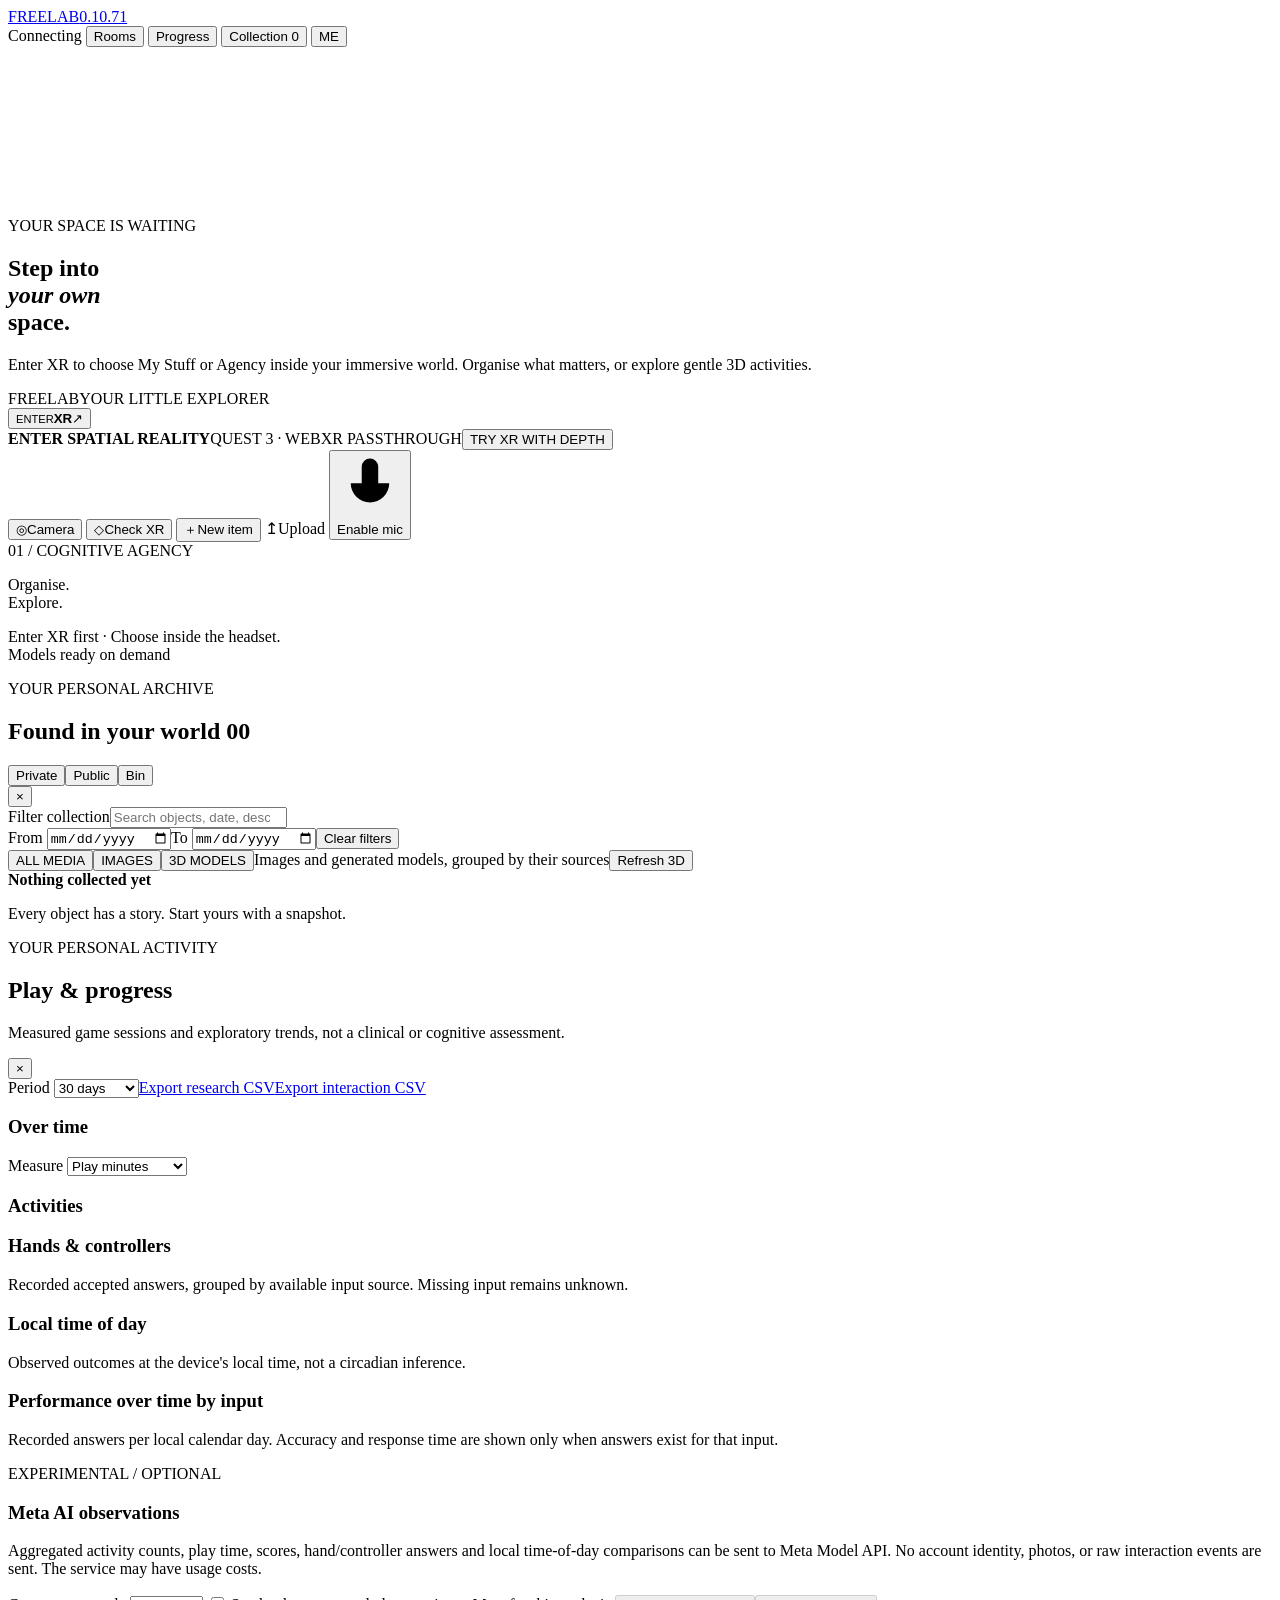
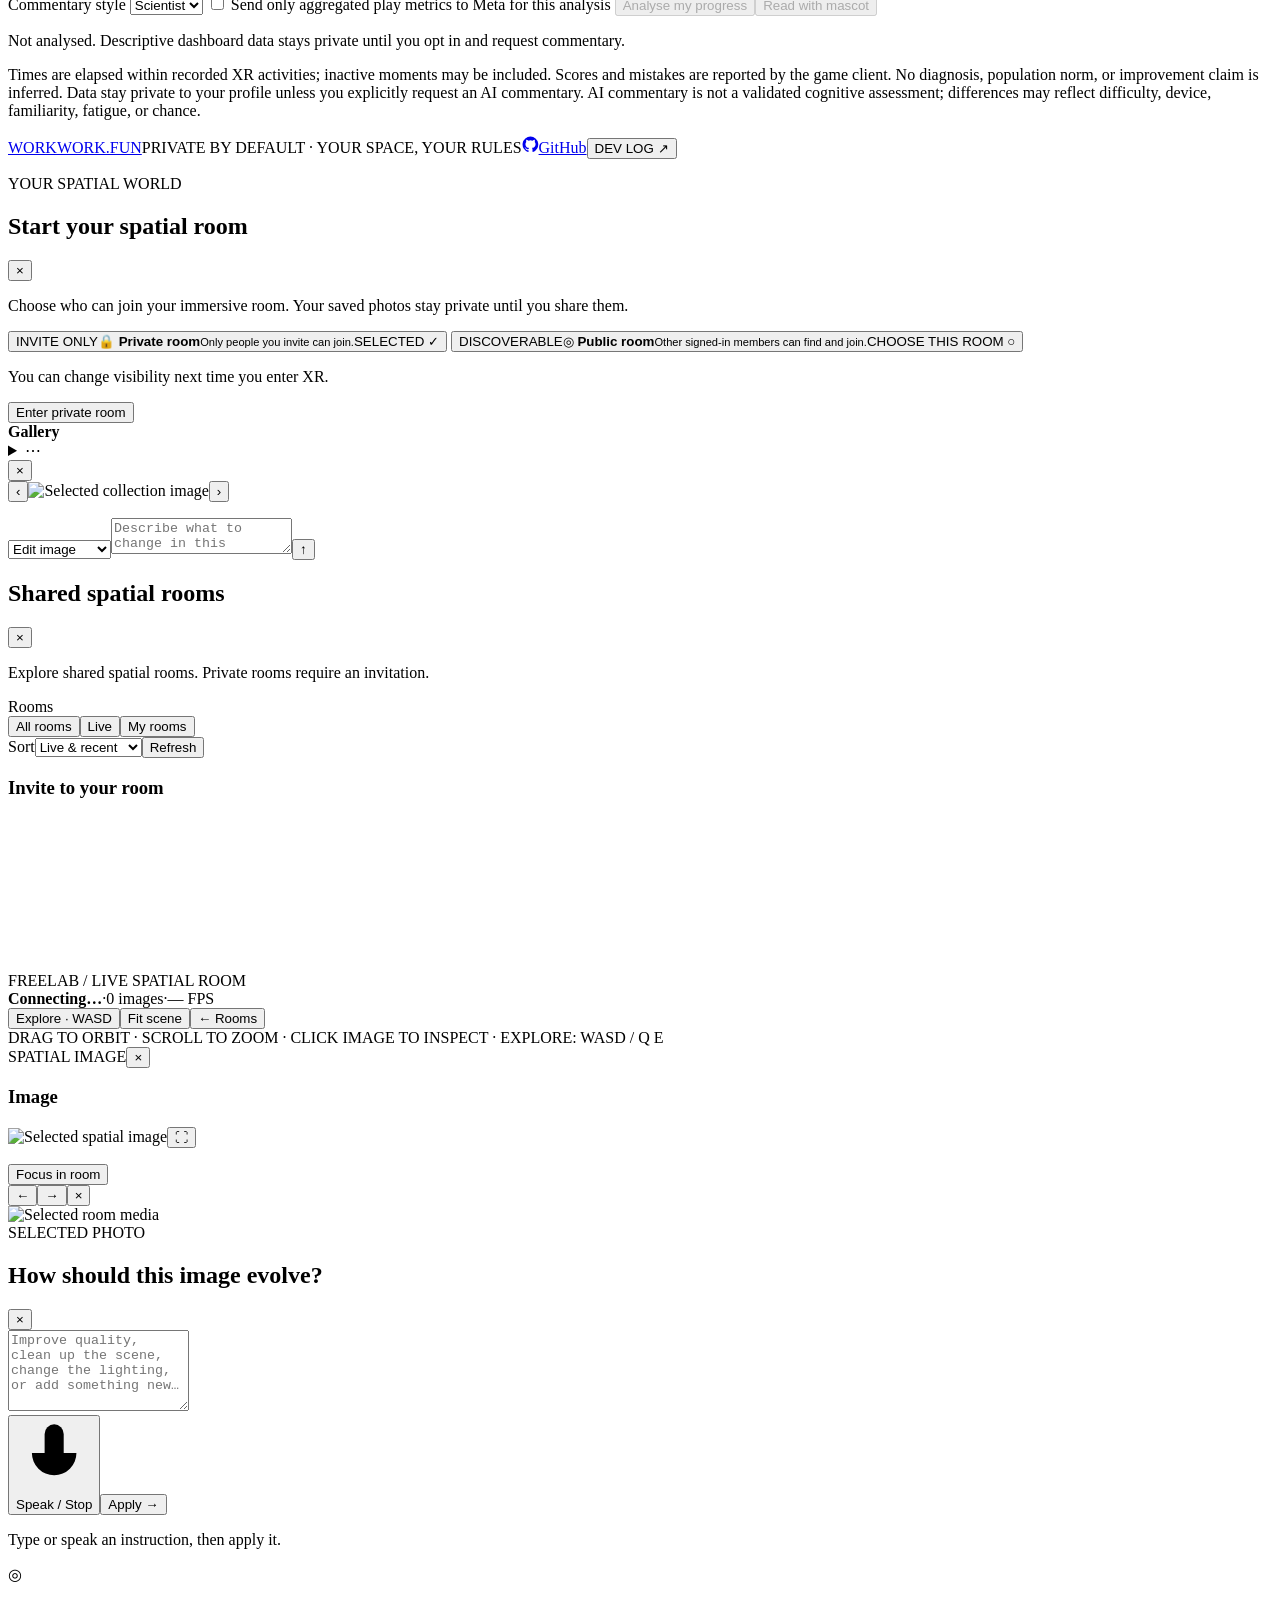
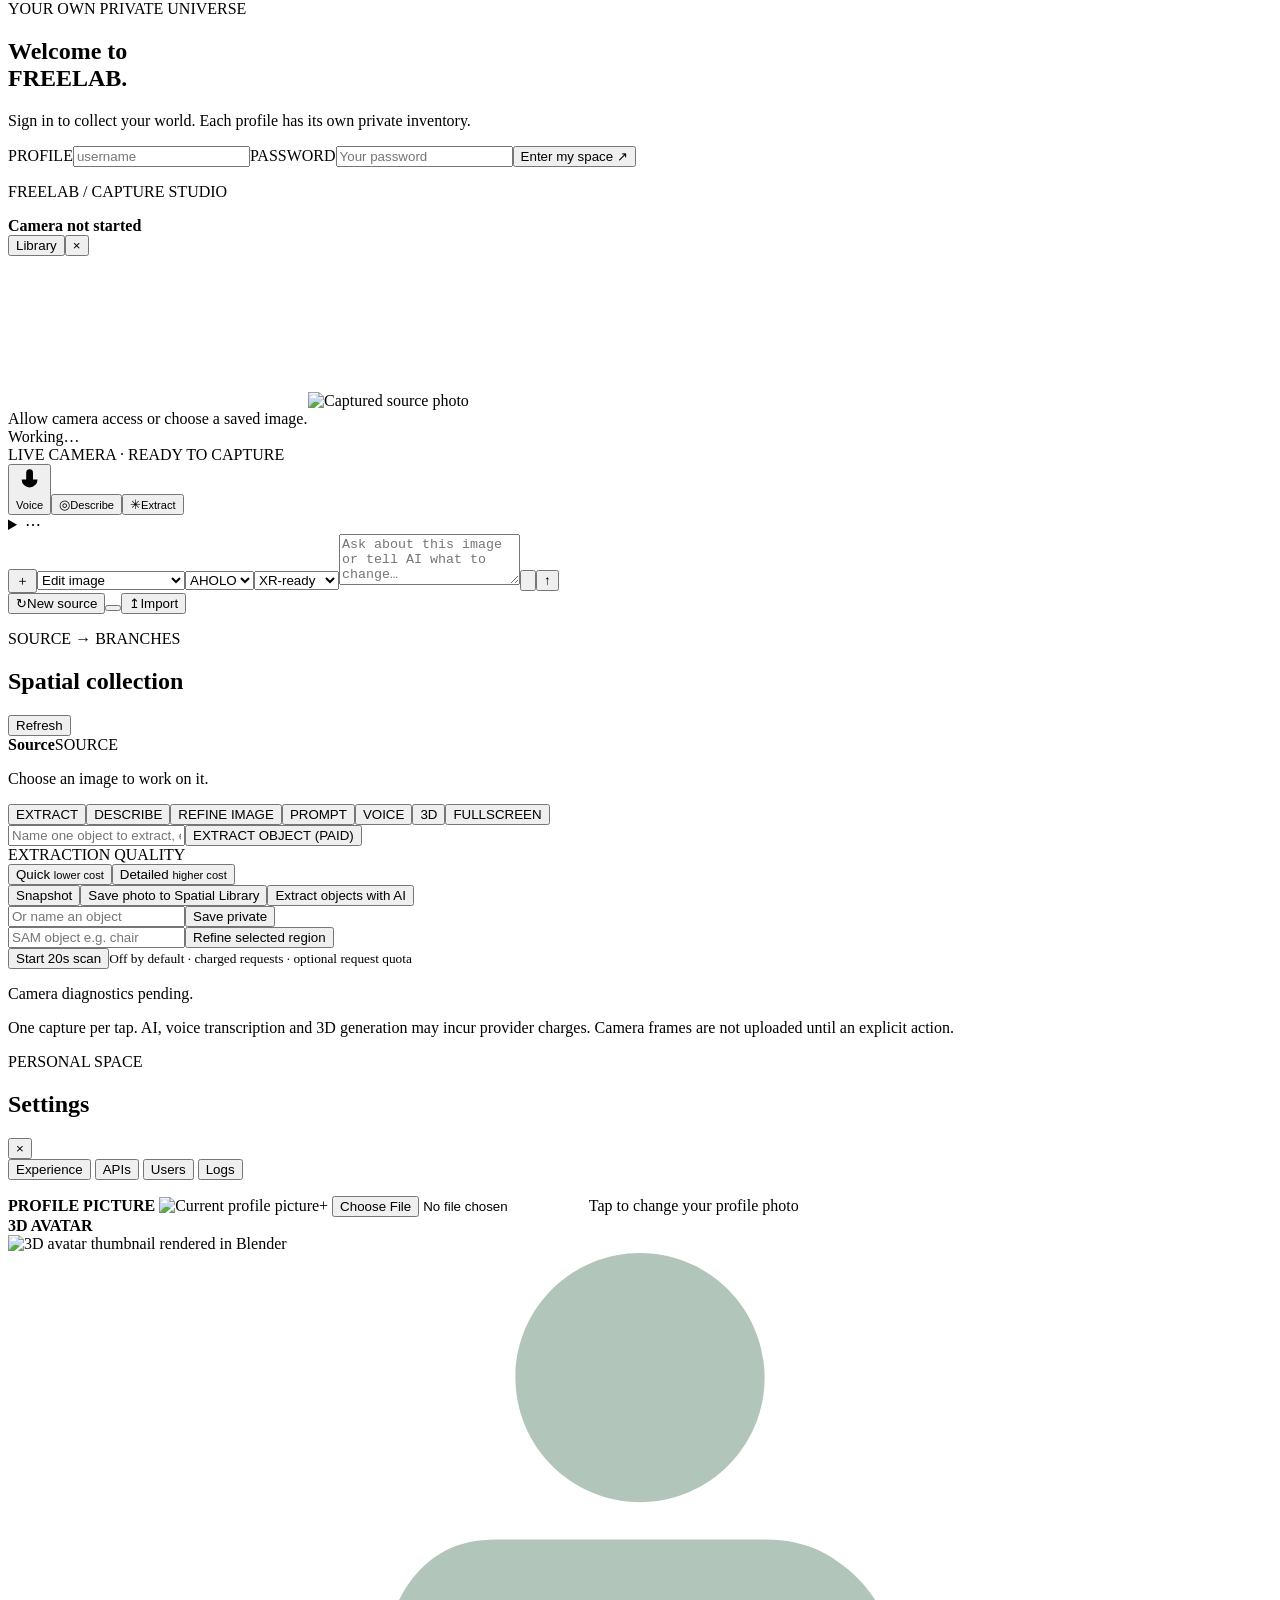
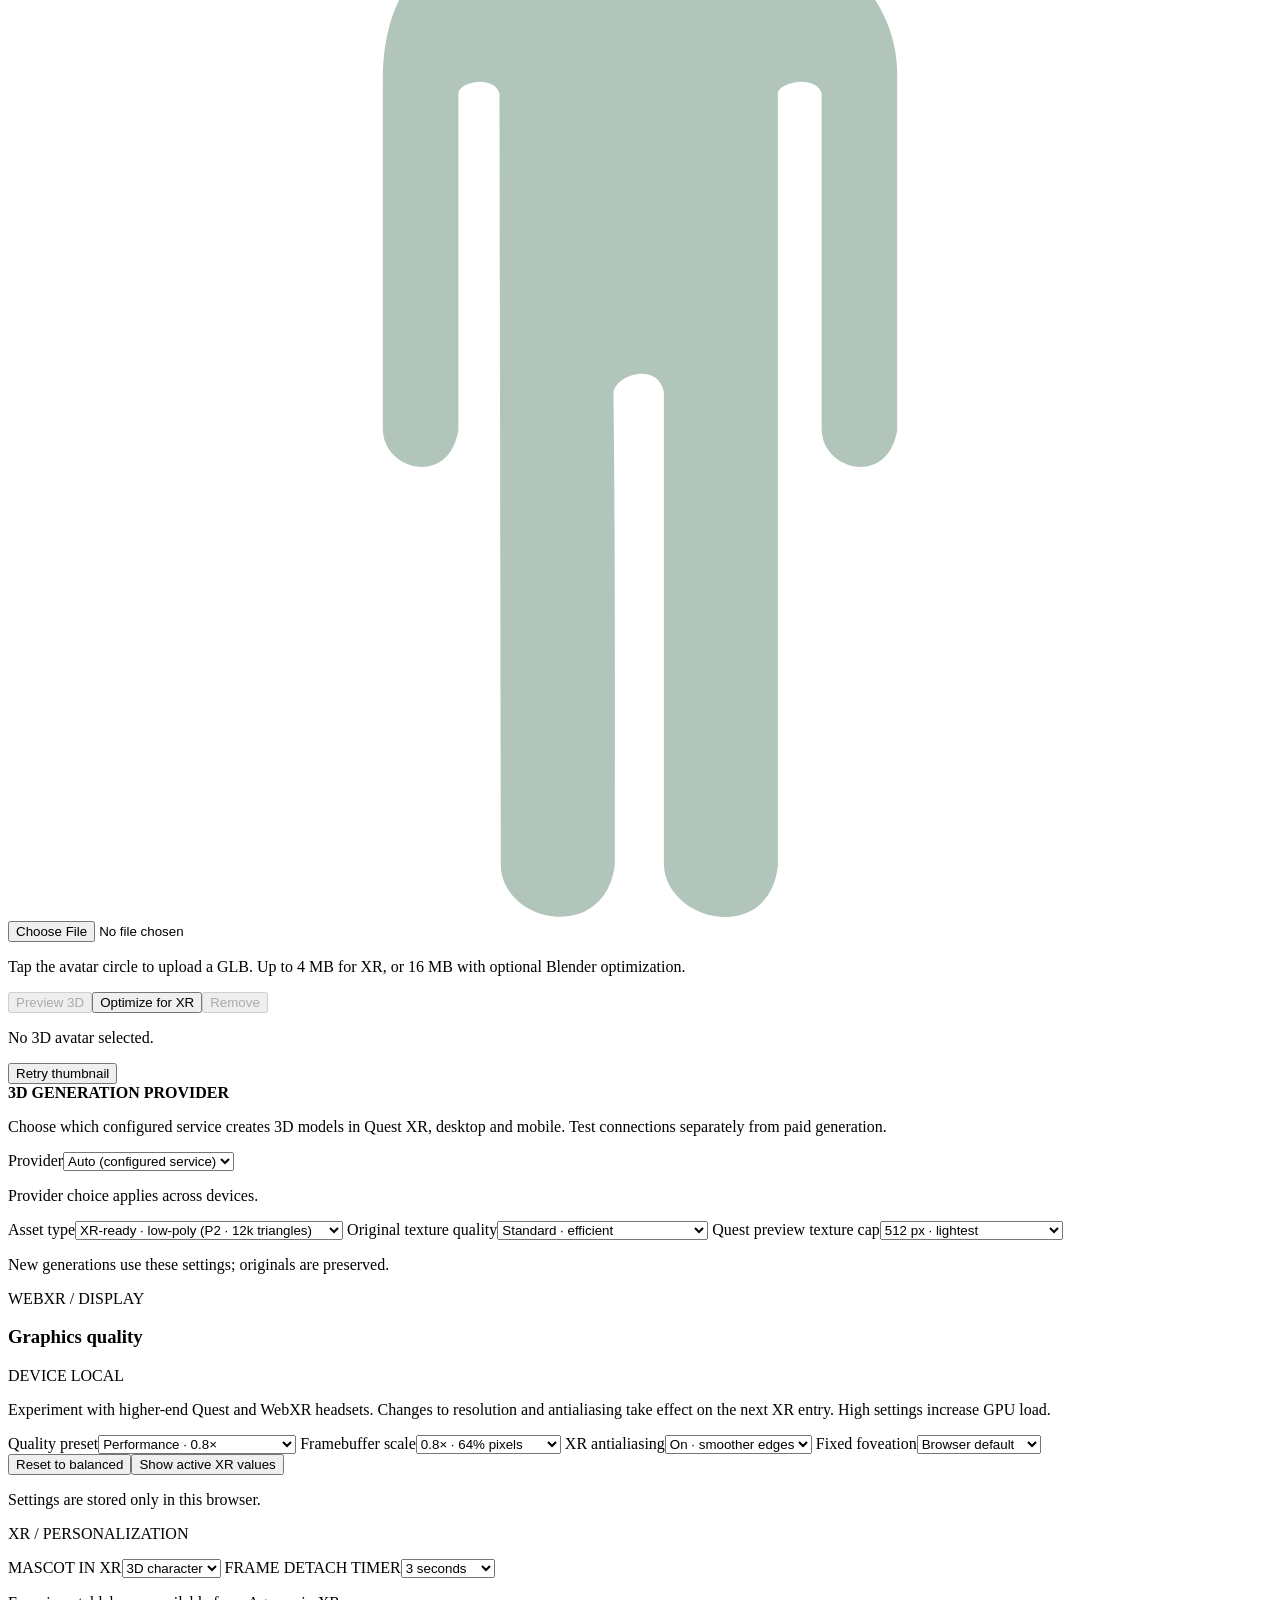
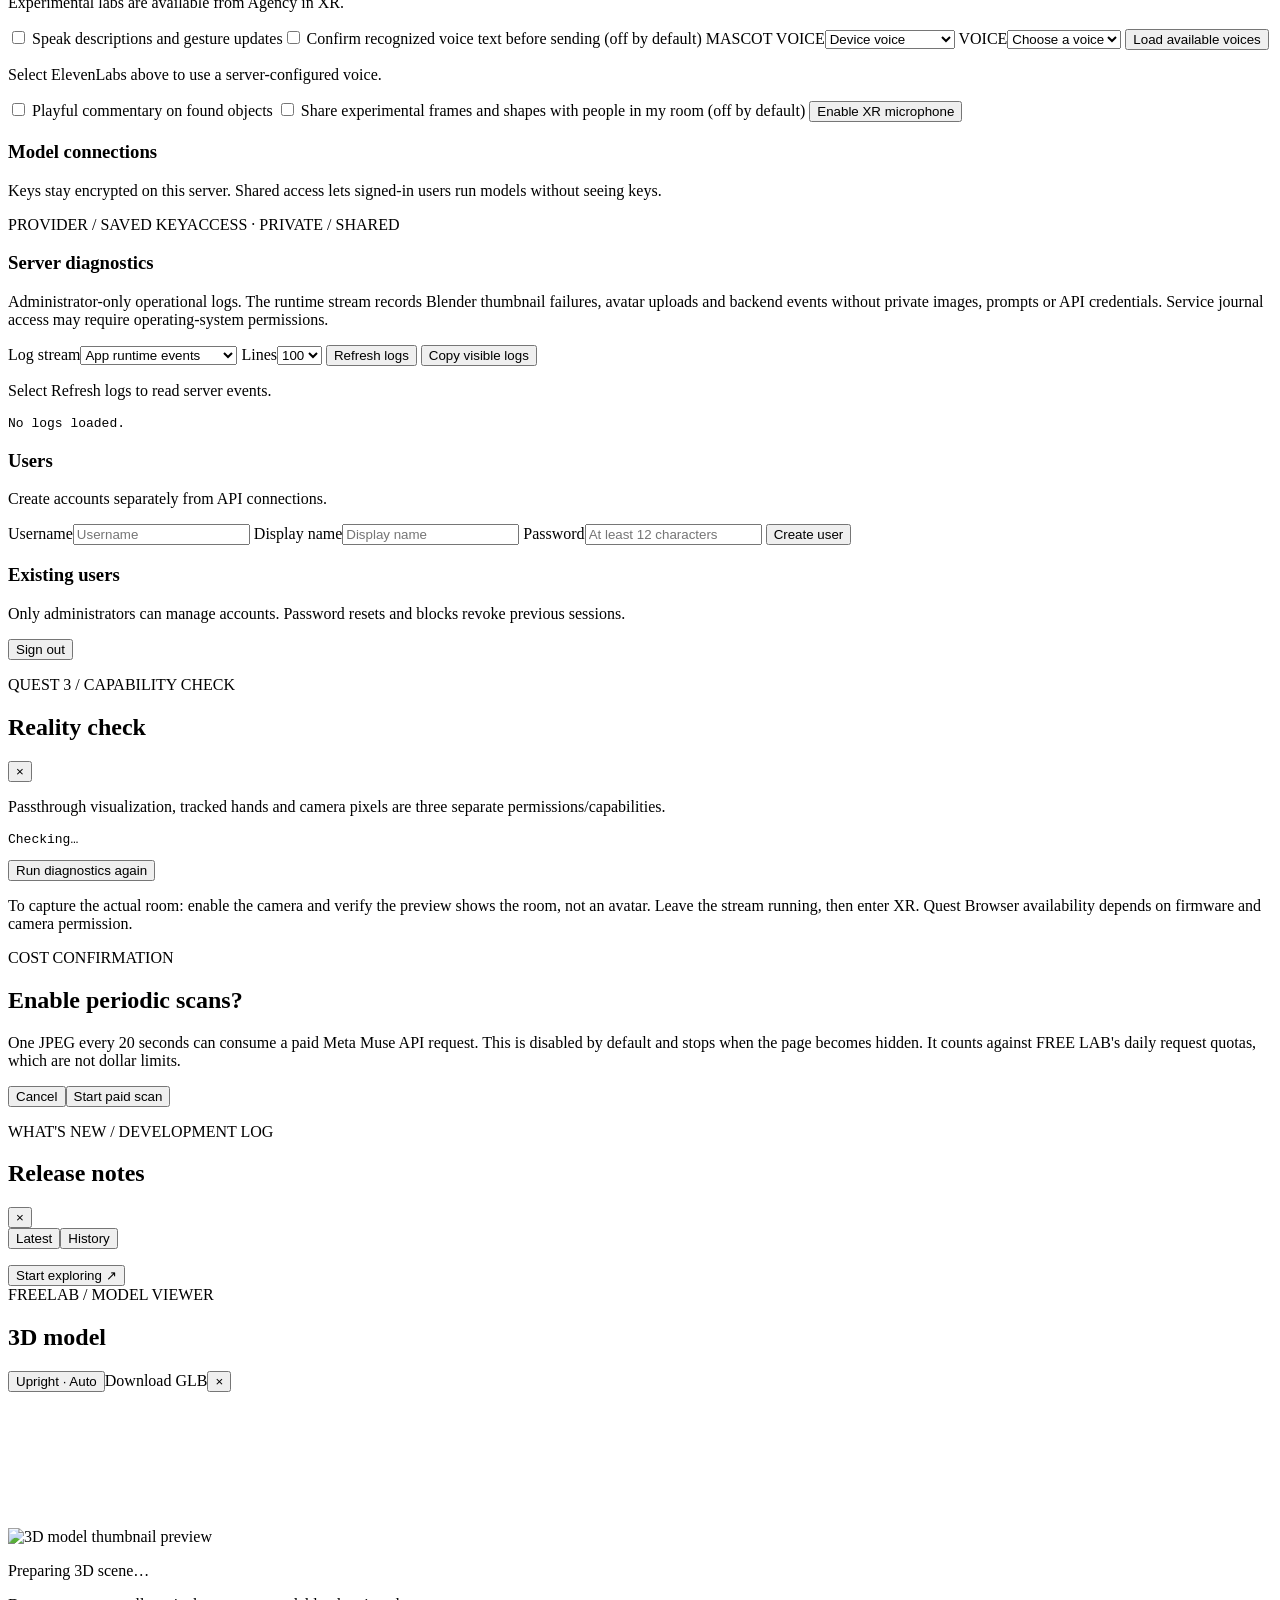
==== commit ed612e89: "Release FREE LAB v0.10.71" ====
--- a/app/frontend/index.html
+++ b/app/frontend/index.html
@@ -1,14 +1,14 @@
 <!doctype html>
 <html lang="en"><head>
 <meta charset="utf-8"><meta name="viewport" content="width=device-width,initial-scale=1,viewport-fit=cover">
-<meta name="theme-color" content="#090d0d"><meta name="free-lab-version" content="0.10.70">
+<meta name="theme-color" content="#090d0d"><meta name="free-lab-version" content="0.10.71">
 <title>FREELAB — Cognitive Agency · My Stuff &amp; Agency</title>
 <meta name="description" content="FREELAB Cognitive Agency — privately organise your world and explore gentle spatial games with hands, controllers or desktop.">
-<link rel="stylesheet" href="/assets/style.css?v=0.10.70">
+<link rel="stylesheet" href="/assets/style.css?v=0.10.71">
 </head><body>
 <div id="app" class="app-shell">
 <header class="header" aria-label="Site navigation">
-  <a class="brand" href="/" aria-label="FREELAB home"><span class="brand-logo"><span class="brand-logo-inner"></span></span><span class="brand-word">FREELAB</span><span class="brand-version" id="brandVersion">0.10.70</span></a>
+  <a class="brand" href="/" aria-label="FREELAB home"><span class="brand-logo"><span class="brand-logo-inner"></span></span><span class="brand-word">FREELAB</span><span class="brand-version" id="brandVersion">0.10.71</span></a>
   <nav class="header-right" aria-label="Workspace">
     <span class="live-pill"><span class="server-dot" id="connectionDot"></span><span id="healthStatus">Connecting</span></span>
     <button id="roomButton" class="nav-pill" type="button">Rooms</button>
@@ -264,22 +264,22 @@
 <div id="modelStage" class="model-stage hidden" role="dialog" aria-label="Interactive 3D model viewer" aria-modal="true"><header><div><span class="eyebrow">FREELAB / MODEL VIEWER</span><h2 id="modelStageTitle">3D model</h2></div><div class="model-stage-tools"><button id="modelStageAxis" class="secondary-btn" type="button" title="Change model viewing orientation">Upright · Auto</button><a id="modelStageDownload" class="secondary-btn hidden" download>Download GLB</a><button id="modelStageClose" type="button" aria-label="Close 3D model viewer">×</button></div></header><div id="modelStageViewport" class="model-stage-viewport"><img id="modelStagePoster" class="hidden" alt="3D model thumbnail preview"><canvas id="modelStageCanvas" aria-label="Interactive 3D model. Drag to rotate, scroll to zoom."></canvas></div><p id="modelStageStatus" role="status">Preparing 3D scene…</p><p class="model-stage-hint">Drag to rotate · scroll or pinch to zoom · model loads privately</p></div>
 <div id="toast" class="toast hidden" role="status"></div>
 <script type="importmap">{"imports":{"three":"https://cdn.jsdelivr.net/npm/three@0.181.0/build/three.module.js"}}</script>
-<script type="module" src="/assets/model-stage.mjs?v=0.10.70"></script>
-<script src="/assets/sound.js?v=0.10.70" defer></script>
-<script src="/assets/gestures.js?v=0.10.70" defer></script>
-<script src="/assets/strand-geometry.js?v=0.10.70" defer></script>
-<script src="/assets/string-lab.js?v=0.10.70" defer></script>
-<script src="/assets/finger-lab.js?v=0.10.70" defer></script>
-<script src="/assets/frame-lab.js?v=0.10.70" defer></script>
-<script src="/assets/frame-photo.js?v=0.10.70" defer></script>
-<script src="/assets/frame-games.js?v=0.10.70" defer></script>
-<script src="/assets/agency-video.js?v=0.10.70" defer></script>
-<script src="/assets/shape-sort.js?v=0.10.70" defer></script>
-<script src="/assets/rooms.js?v=0.10.70" defer></script>
-<script src="/assets/cloud-tree.js?v=0.10.70" defer></script>
-<script src="/assets/xr-ui.js?v=0.10.70" defer></script>
-<script src="/assets/dialog.js?v=0.10.70" defer></script>
-<script src="/assets/app.js?v=0.10.70" defer></script><script src="/assets/xr.js?v=0.10.70" defer></script>
-<script src="/assets/capture-studio.js?v=0.10.70" defer></script>
-<script src="/assets/scene.mjs?v=0.10.70" type="module"></script>
+<script type="module" src="/assets/model-stage.mjs?v=0.10.71"></script>
+<script src="/assets/sound.js?v=0.10.71" defer></script>
+<script src="/assets/gestures.js?v=0.10.71" defer></script>
+<script src="/assets/strand-geometry.js?v=0.10.71" defer></script>
+<script src="/assets/string-lab.js?v=0.10.71" defer></script>
+<script src="/assets/finger-lab.js?v=0.10.71" defer></script>
+<script src="/assets/frame-lab.js?v=0.10.71" defer></script>
+<script src="/assets/frame-photo.js?v=0.10.71" defer></script>
+<script src="/assets/frame-games.js?v=0.10.71" defer></script>
+<script src="/assets/agency-video.js?v=0.10.71" defer></script>
+<script src="/assets/shape-sort.js?v=0.10.71" defer></script>
+<script src="/assets/rooms.js?v=0.10.71" defer></script>
+<script src="/assets/cloud-tree.js?v=0.10.71" defer></script>
+<script src="/assets/xr-ui.js?v=0.10.71" defer></script>
+<script src="/assets/dialog.js?v=0.10.71" defer></script>
+<script src="/assets/app.js?v=0.10.71" defer></script><script src="/assets/xr.js?v=0.10.71" defer></script>
+<script src="/assets/capture-studio.js?v=0.10.71" defer></script>
+<script src="/assets/scene.mjs?v=0.10.71" type="module"></script>
 </body></html>
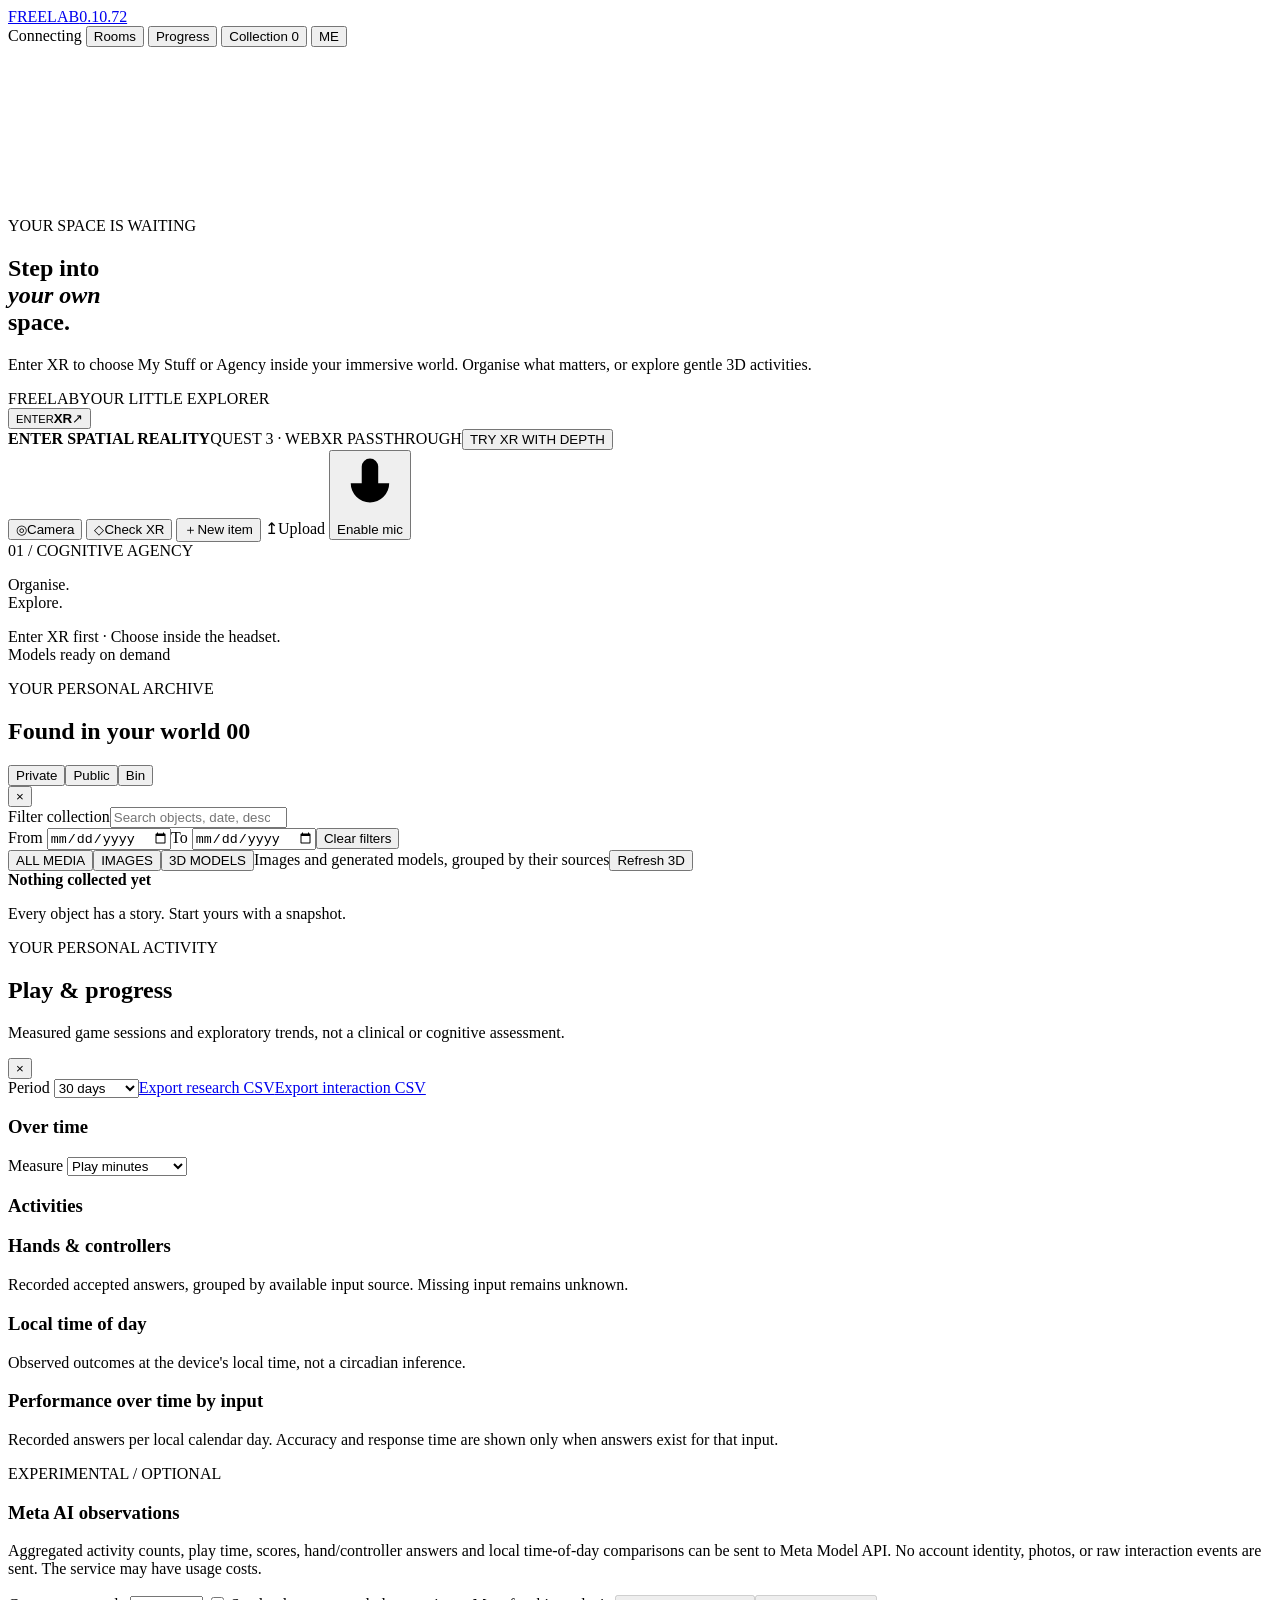
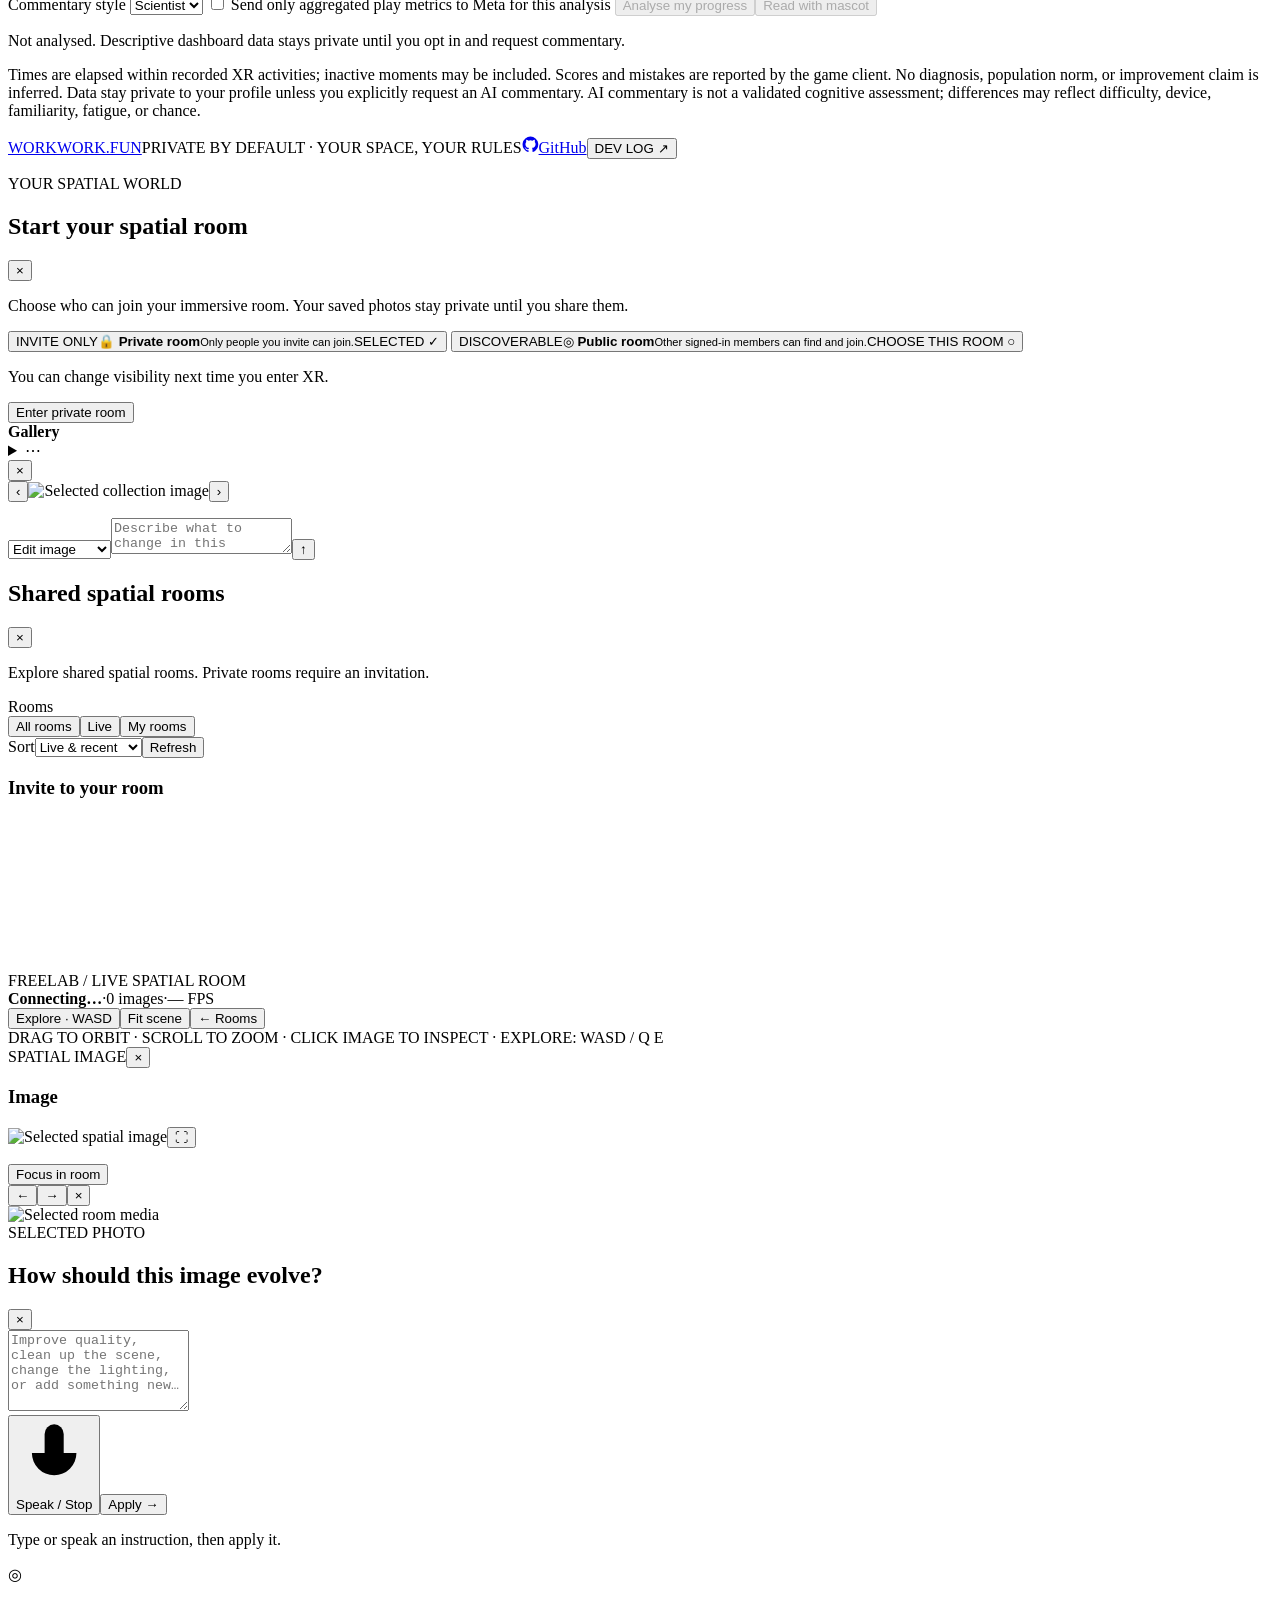
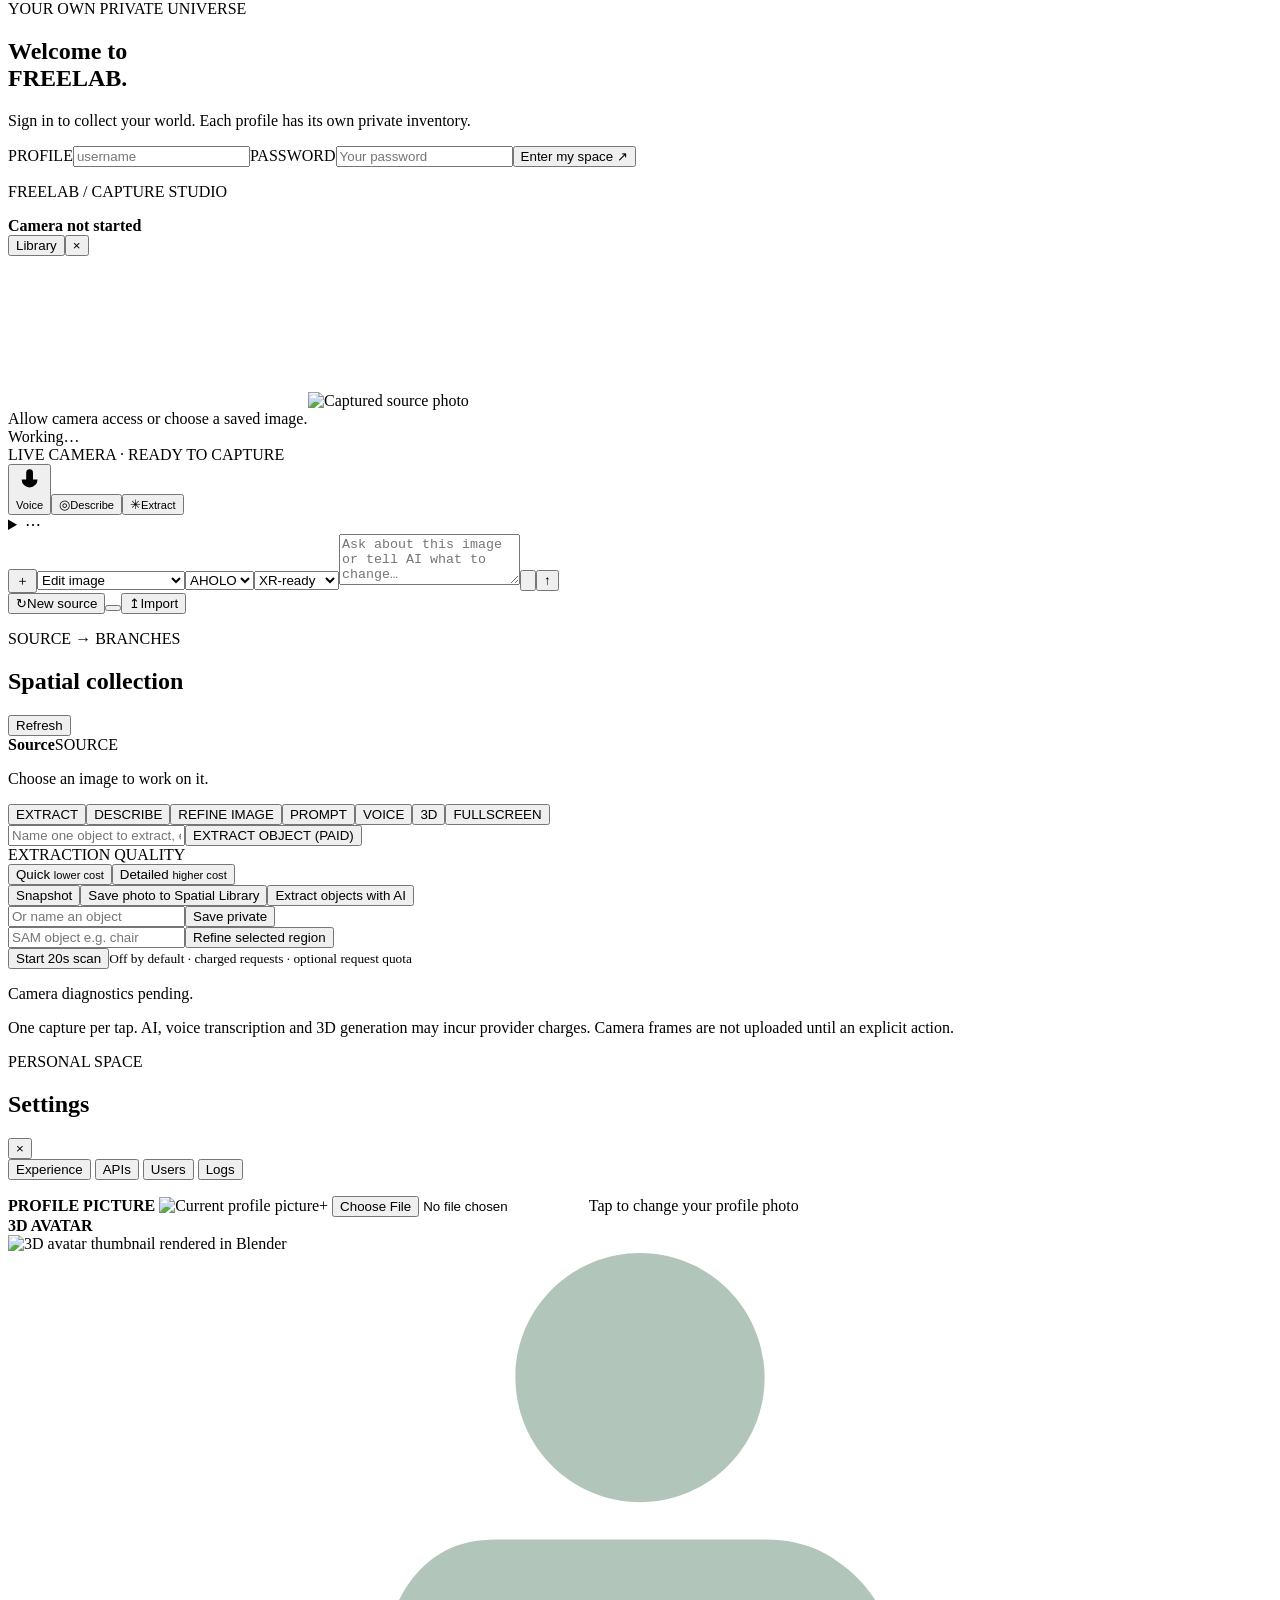
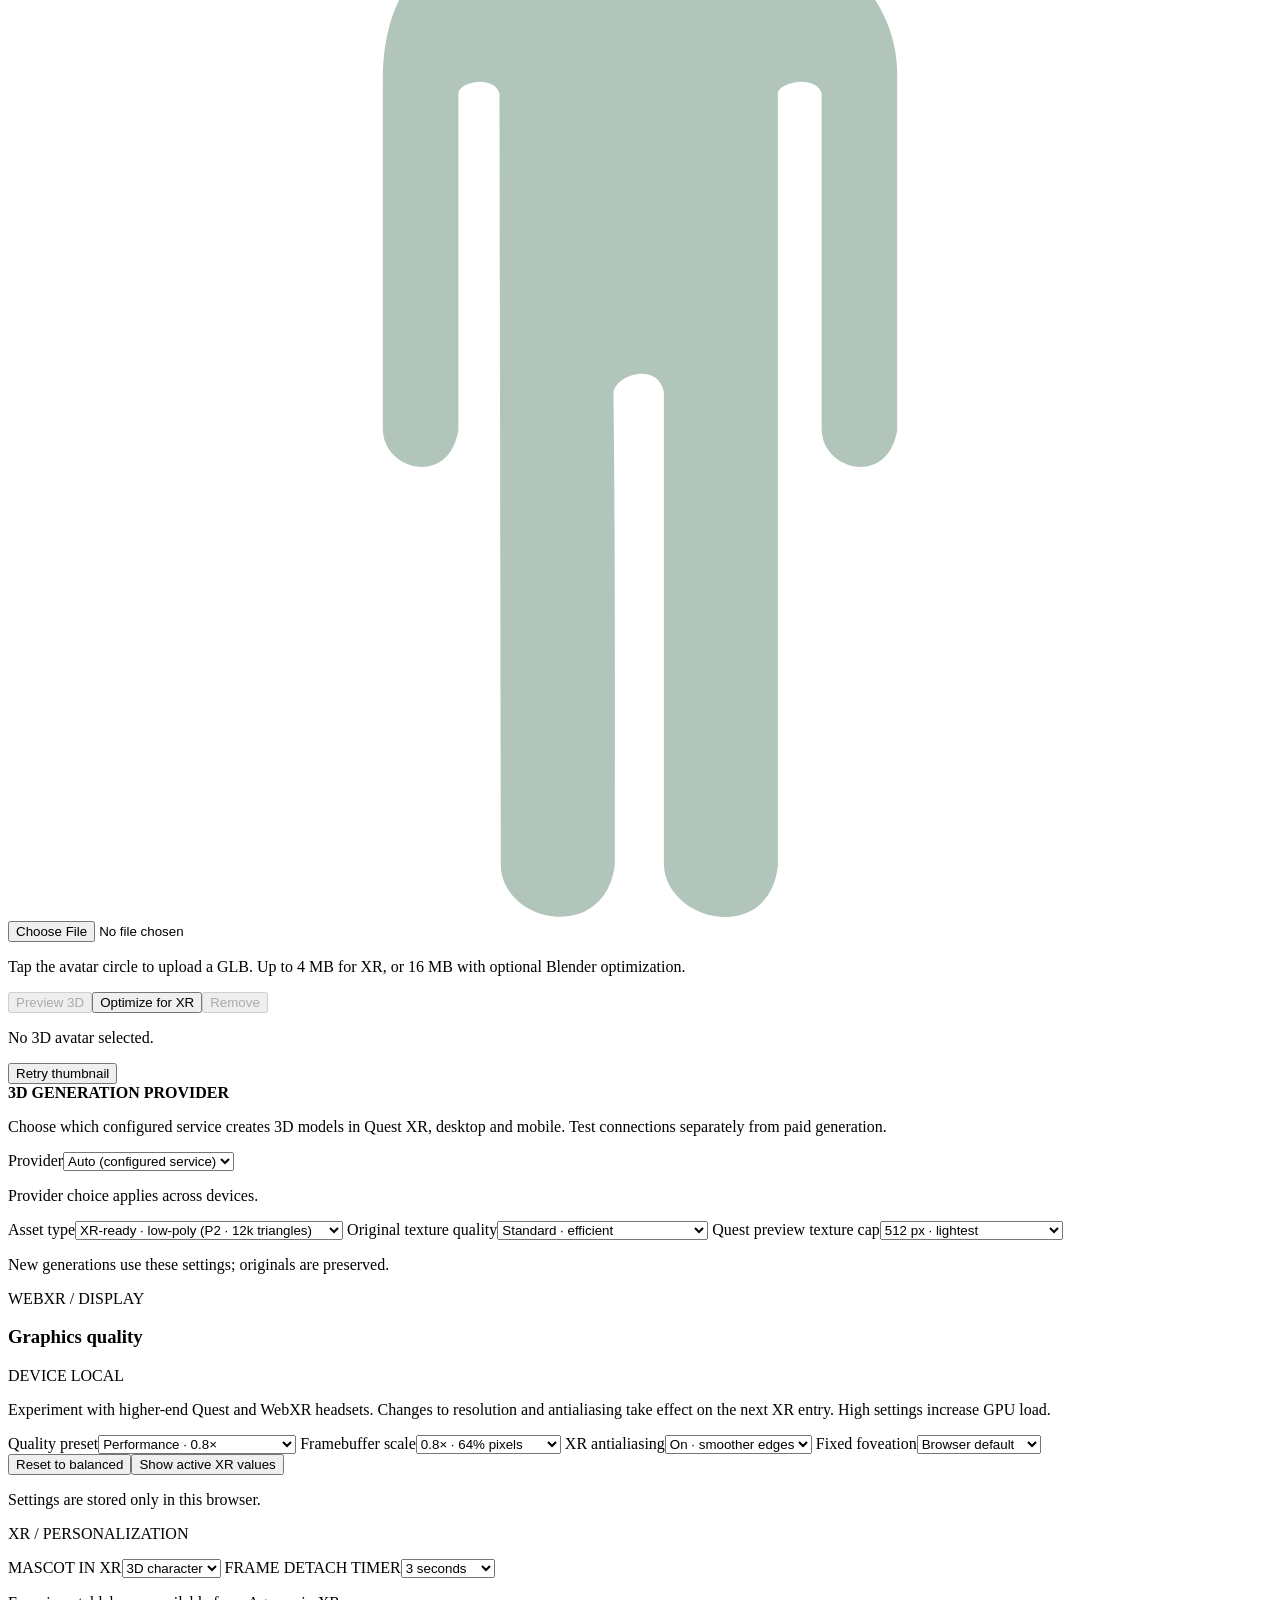
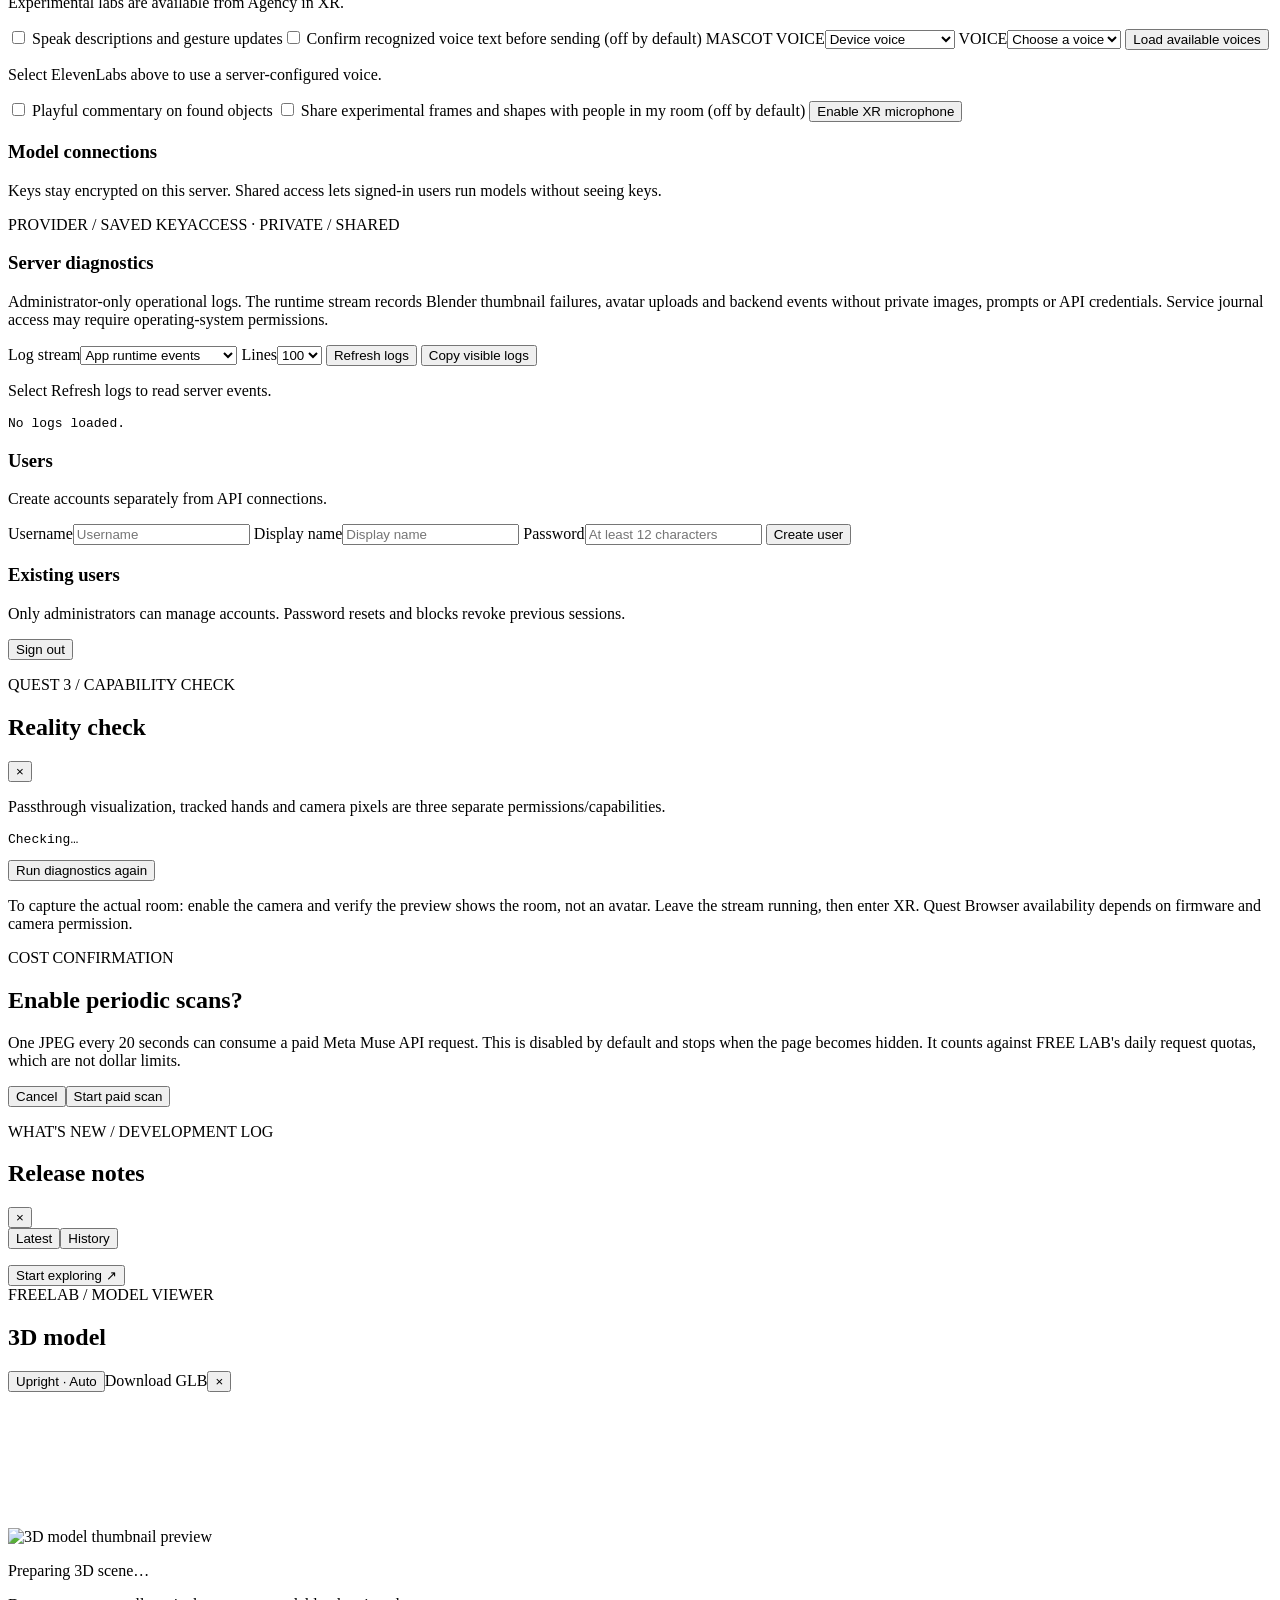
==== commit 226c7be9: "Release FREE LAB v0.10.72" ====
--- a/app/frontend/index.html
+++ b/app/frontend/index.html
@@ -1,14 +1,14 @@
 <!doctype html>
 <html lang="en"><head>
 <meta charset="utf-8"><meta name="viewport" content="width=device-width,initial-scale=1,viewport-fit=cover">
-<meta name="theme-color" content="#090d0d"><meta name="free-lab-version" content="0.10.71">
+<meta name="theme-color" content="#090d0d"><meta name="free-lab-version" content="0.10.72">
 <title>FREELAB — Cognitive Agency · My Stuff &amp; Agency</title>
 <meta name="description" content="FREELAB Cognitive Agency — privately organise your world and explore gentle spatial games with hands, controllers or desktop.">
-<link rel="stylesheet" href="/assets/style.css?v=0.10.71">
+<link rel="stylesheet" href="/assets/style.css?v=0.10.72">
 </head><body>
 <div id="app" class="app-shell">
 <header class="header" aria-label="Site navigation">
-  <a class="brand" href="/" aria-label="FREELAB home"><span class="brand-logo"><span class="brand-logo-inner"></span></span><span class="brand-word">FREELAB</span><span class="brand-version" id="brandVersion">0.10.71</span></a>
+  <a class="brand" href="/" aria-label="FREELAB home"><span class="brand-logo"><span class="brand-logo-inner"></span></span><span class="brand-word">FREELAB</span><span class="brand-version" id="brandVersion">0.10.72</span></a>
   <nav class="header-right" aria-label="Workspace">
     <span class="live-pill"><span class="server-dot" id="connectionDot"></span><span id="healthStatus">Connecting</span></span>
     <button id="roomButton" class="nav-pill" type="button">Rooms</button>
@@ -264,22 +264,22 @@
 <div id="modelStage" class="model-stage hidden" role="dialog" aria-label="Interactive 3D model viewer" aria-modal="true"><header><div><span class="eyebrow">FREELAB / MODEL VIEWER</span><h2 id="modelStageTitle">3D model</h2></div><div class="model-stage-tools"><button id="modelStageAxis" class="secondary-btn" type="button" title="Change model viewing orientation">Upright · Auto</button><a id="modelStageDownload" class="secondary-btn hidden" download>Download GLB</a><button id="modelStageClose" type="button" aria-label="Close 3D model viewer">×</button></div></header><div id="modelStageViewport" class="model-stage-viewport"><img id="modelStagePoster" class="hidden" alt="3D model thumbnail preview"><canvas id="modelStageCanvas" aria-label="Interactive 3D model. Drag to rotate, scroll to zoom."></canvas></div><p id="modelStageStatus" role="status">Preparing 3D scene…</p><p class="model-stage-hint">Drag to rotate · scroll or pinch to zoom · model loads privately</p></div>
 <div id="toast" class="toast hidden" role="status"></div>
 <script type="importmap">{"imports":{"three":"https://cdn.jsdelivr.net/npm/three@0.181.0/build/three.module.js"}}</script>
-<script type="module" src="/assets/model-stage.mjs?v=0.10.71"></script>
-<script src="/assets/sound.js?v=0.10.71" defer></script>
-<script src="/assets/gestures.js?v=0.10.71" defer></script>
-<script src="/assets/strand-geometry.js?v=0.10.71" defer></script>
-<script src="/assets/string-lab.js?v=0.10.71" defer></script>
-<script src="/assets/finger-lab.js?v=0.10.71" defer></script>
-<script src="/assets/frame-lab.js?v=0.10.71" defer></script>
-<script src="/assets/frame-photo.js?v=0.10.71" defer></script>
-<script src="/assets/frame-games.js?v=0.10.71" defer></script>
-<script src="/assets/agency-video.js?v=0.10.71" defer></script>
-<script src="/assets/shape-sort.js?v=0.10.71" defer></script>
-<script src="/assets/rooms.js?v=0.10.71" defer></script>
-<script src="/assets/cloud-tree.js?v=0.10.71" defer></script>
-<script src="/assets/xr-ui.js?v=0.10.71" defer></script>
-<script src="/assets/dialog.js?v=0.10.71" defer></script>
-<script src="/assets/app.js?v=0.10.71" defer></script><script src="/assets/xr.js?v=0.10.71" defer></script>
-<script src="/assets/capture-studio.js?v=0.10.71" defer></script>
-<script src="/assets/scene.mjs?v=0.10.71" type="module"></script>
+<script type="module" src="/assets/model-stage.mjs?v=0.10.72"></script>
+<script src="/assets/sound.js?v=0.10.72" defer></script>
+<script src="/assets/gestures.js?v=0.10.72" defer></script>
+<script src="/assets/strand-geometry.js?v=0.10.72" defer></script>
+<script src="/assets/string-lab.js?v=0.10.72" defer></script>
+<script src="/assets/finger-lab.js?v=0.10.72" defer></script>
+<script src="/assets/frame-lab.js?v=0.10.72" defer></script>
+<script src="/assets/frame-photo.js?v=0.10.72" defer></script>
+<script src="/assets/frame-games.js?v=0.10.72" defer></script>
+<script src="/assets/agency-video.js?v=0.10.72" defer></script>
+<script src="/assets/shape-sort.js?v=0.10.72" defer></script>
+<script src="/assets/rooms.js?v=0.10.72" defer></script>
+<script src="/assets/cloud-tree.js?v=0.10.72" defer></script>
+<script src="/assets/xr-ui.js?v=0.10.72" defer></script>
+<script src="/assets/dialog.js?v=0.10.72" defer></script>
+<script src="/assets/app.js?v=0.10.72" defer></script><script src="/assets/xr.js?v=0.10.72" defer></script>
+<script src="/assets/capture-studio.js?v=0.10.72" defer></script>
+<script src="/assets/scene.mjs?v=0.10.72" type="module"></script>
 </body></html>
